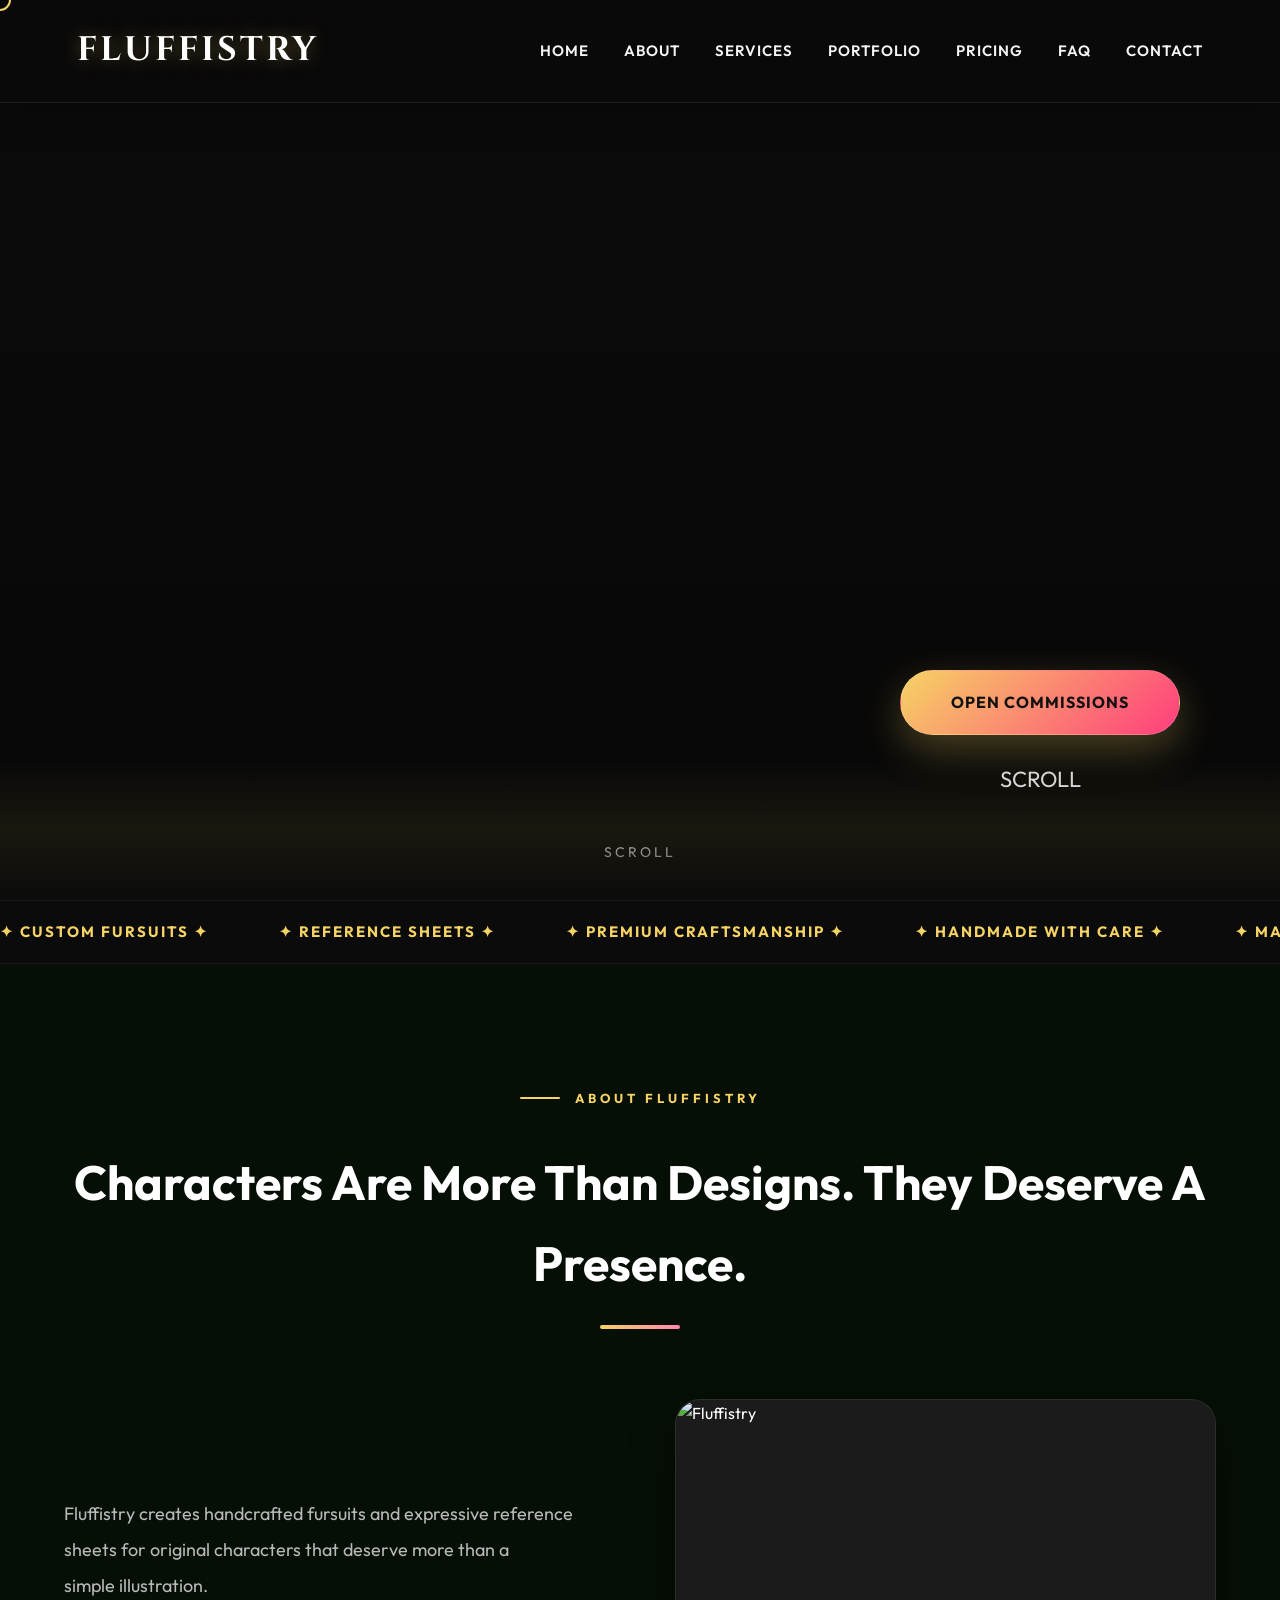
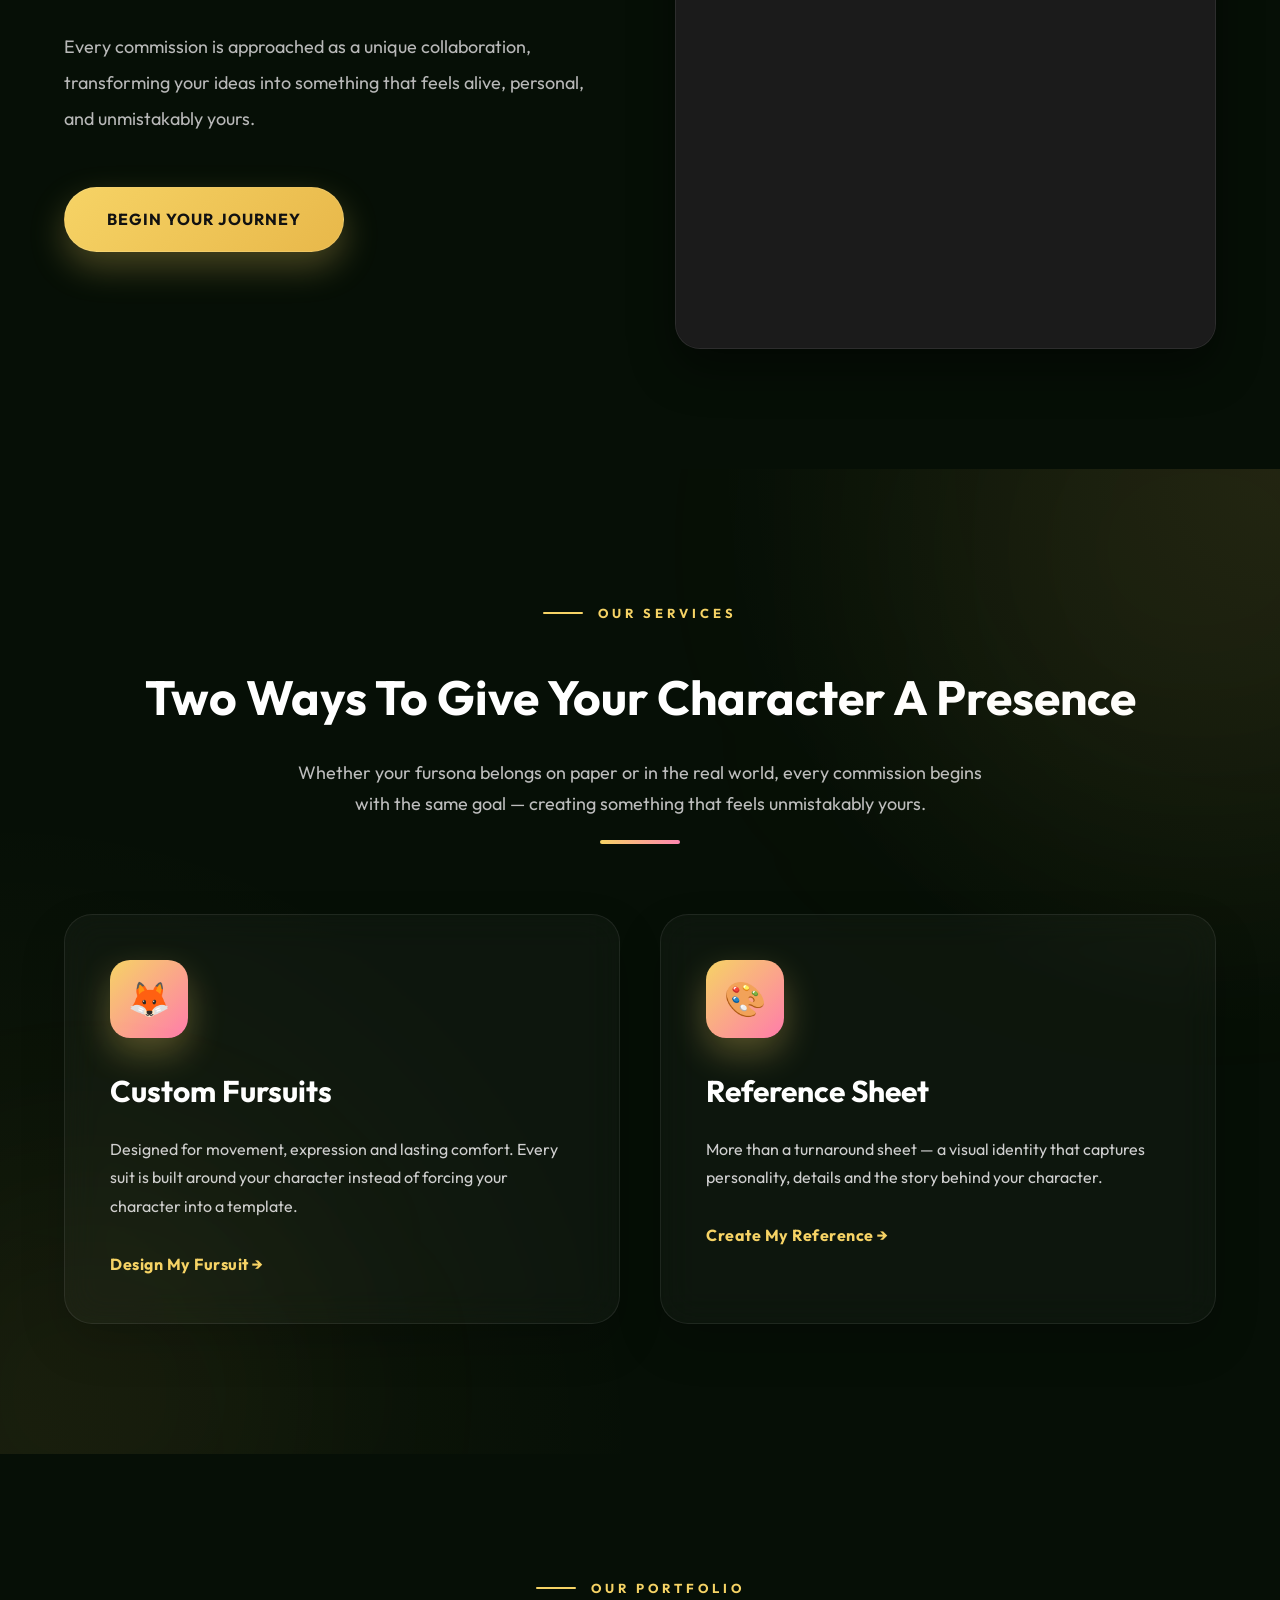
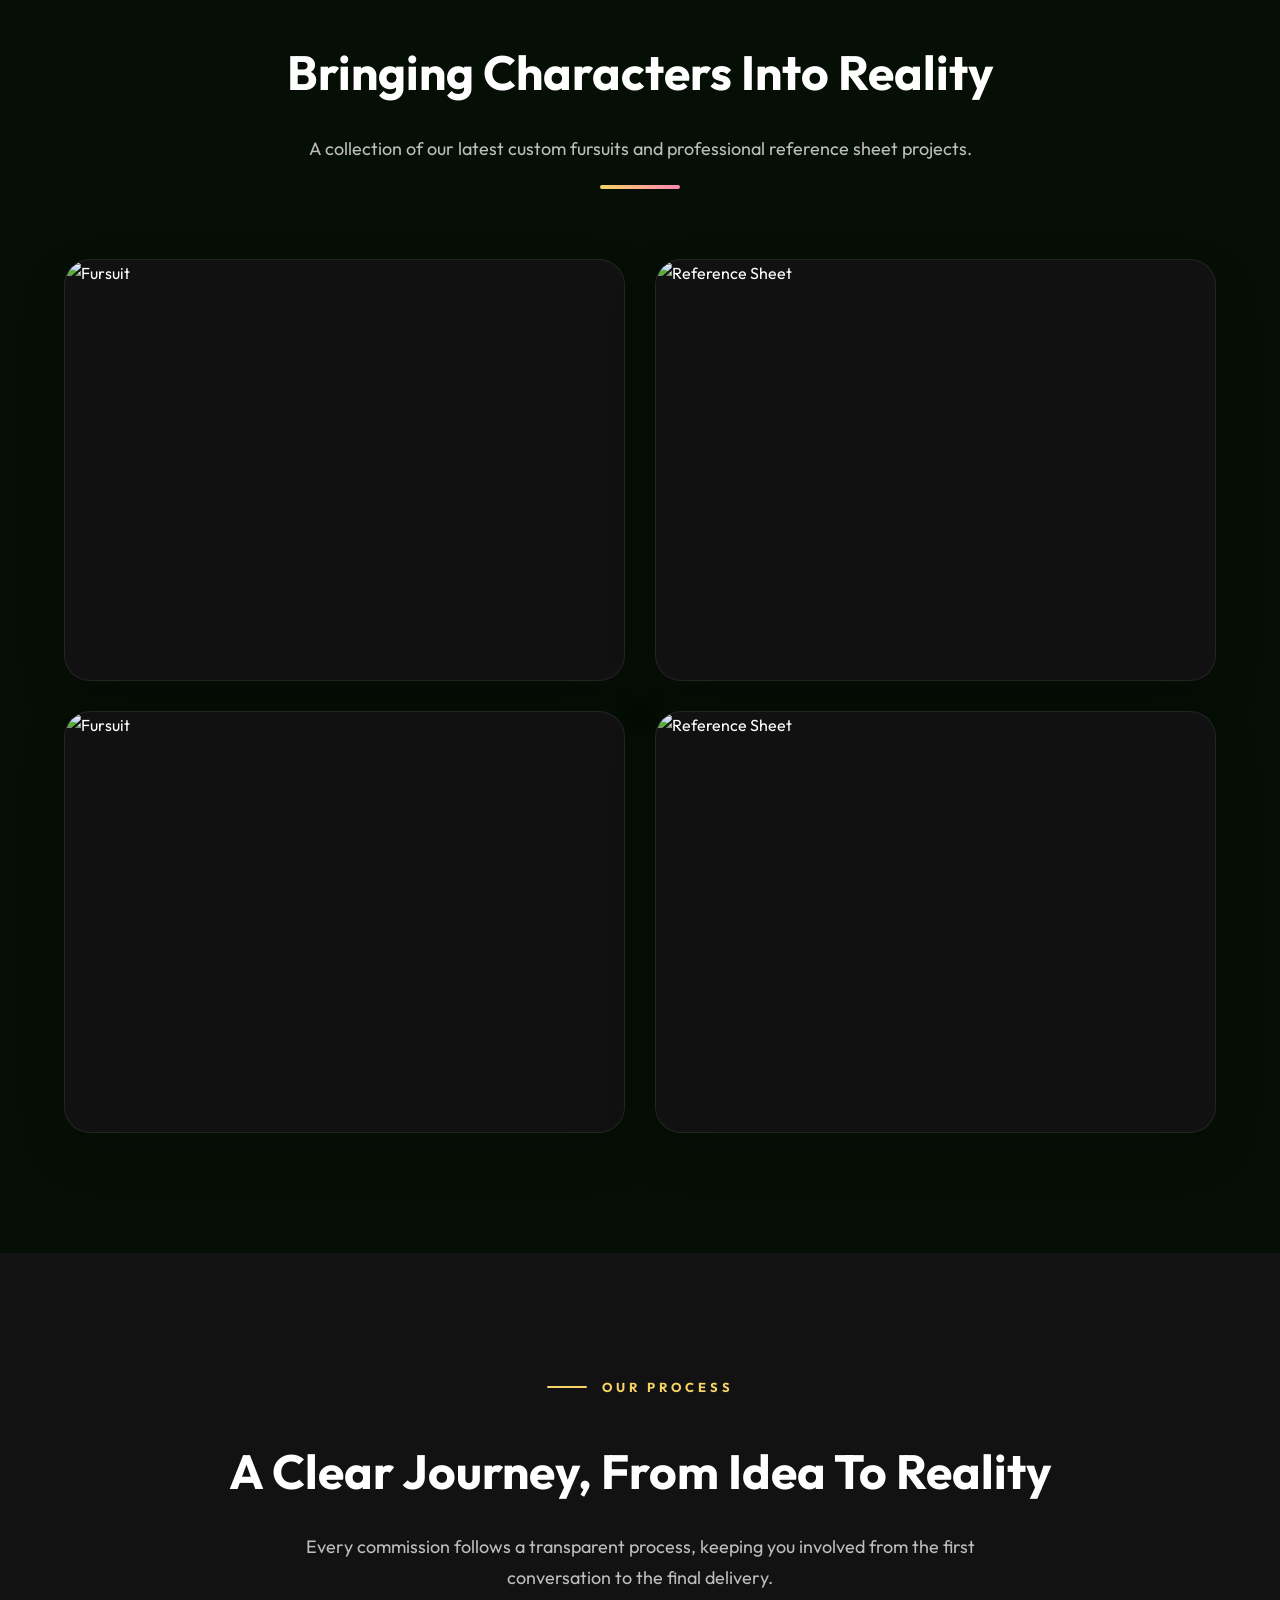
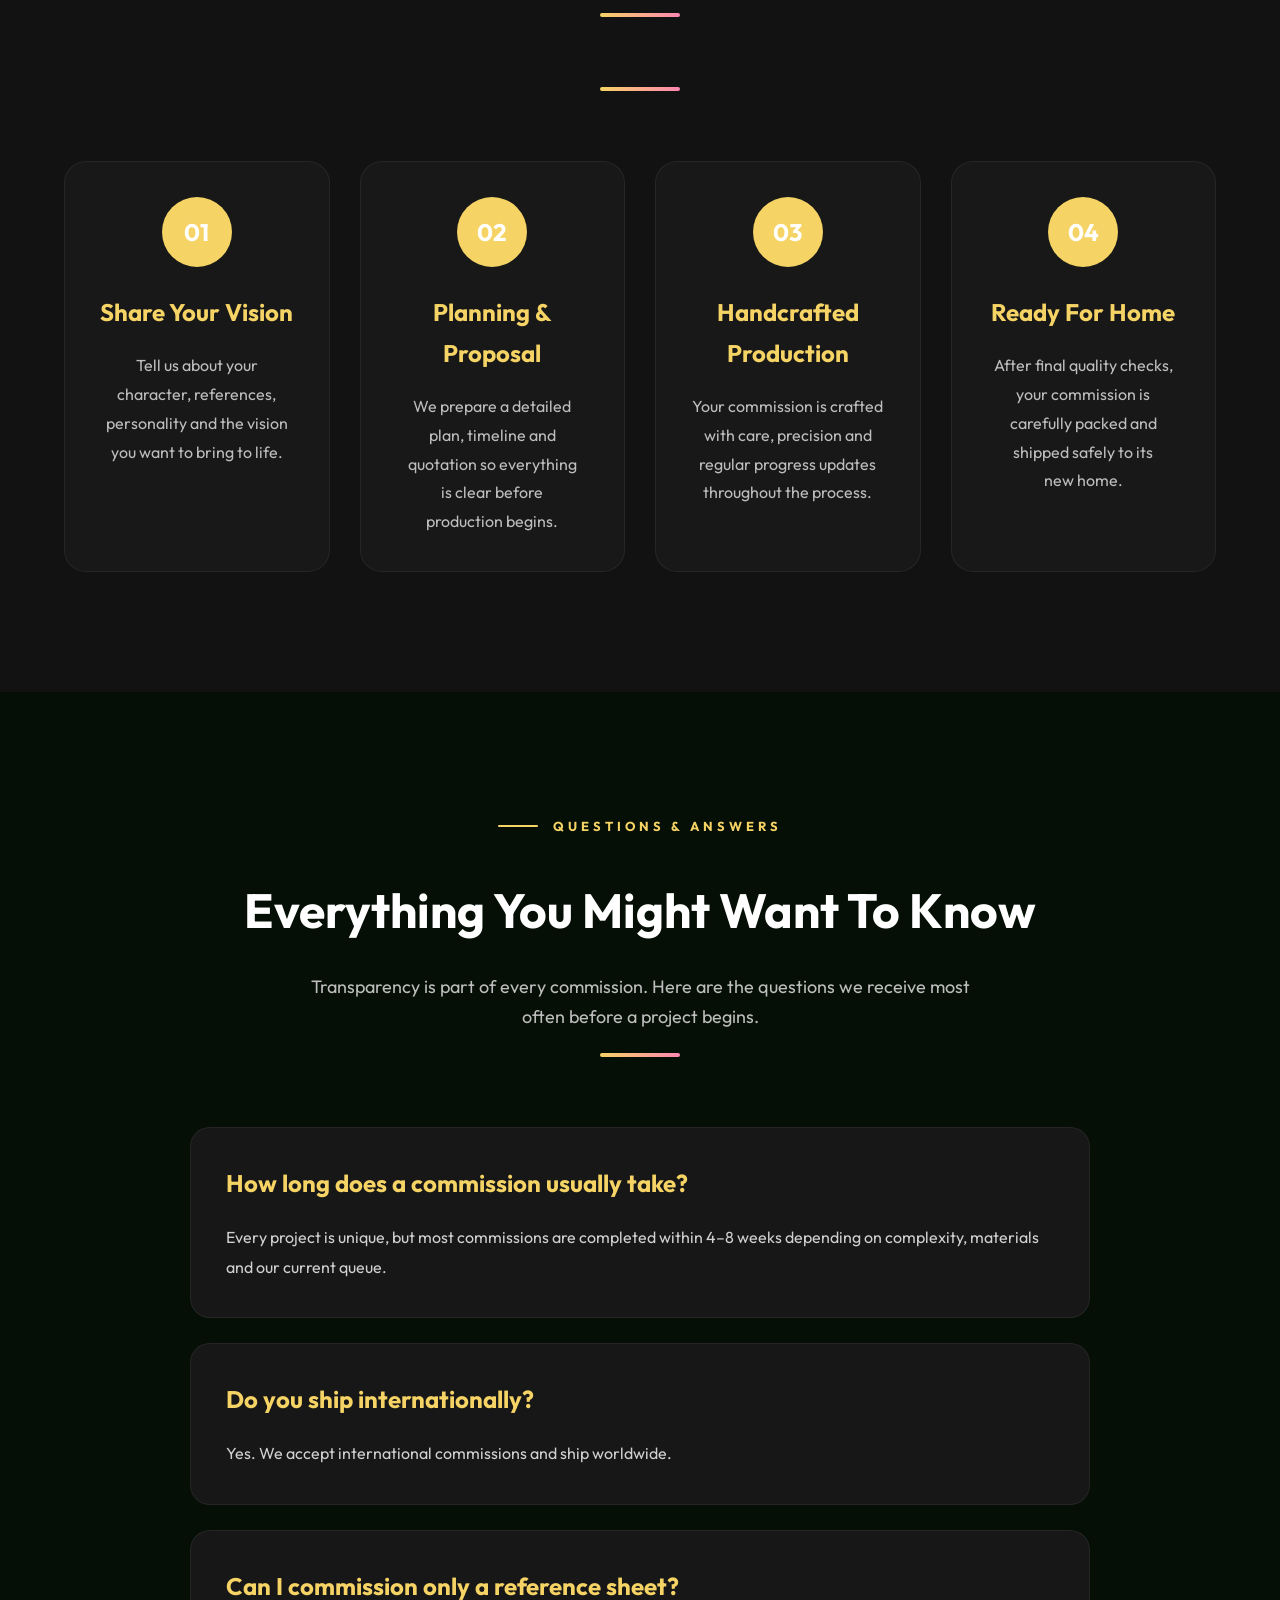
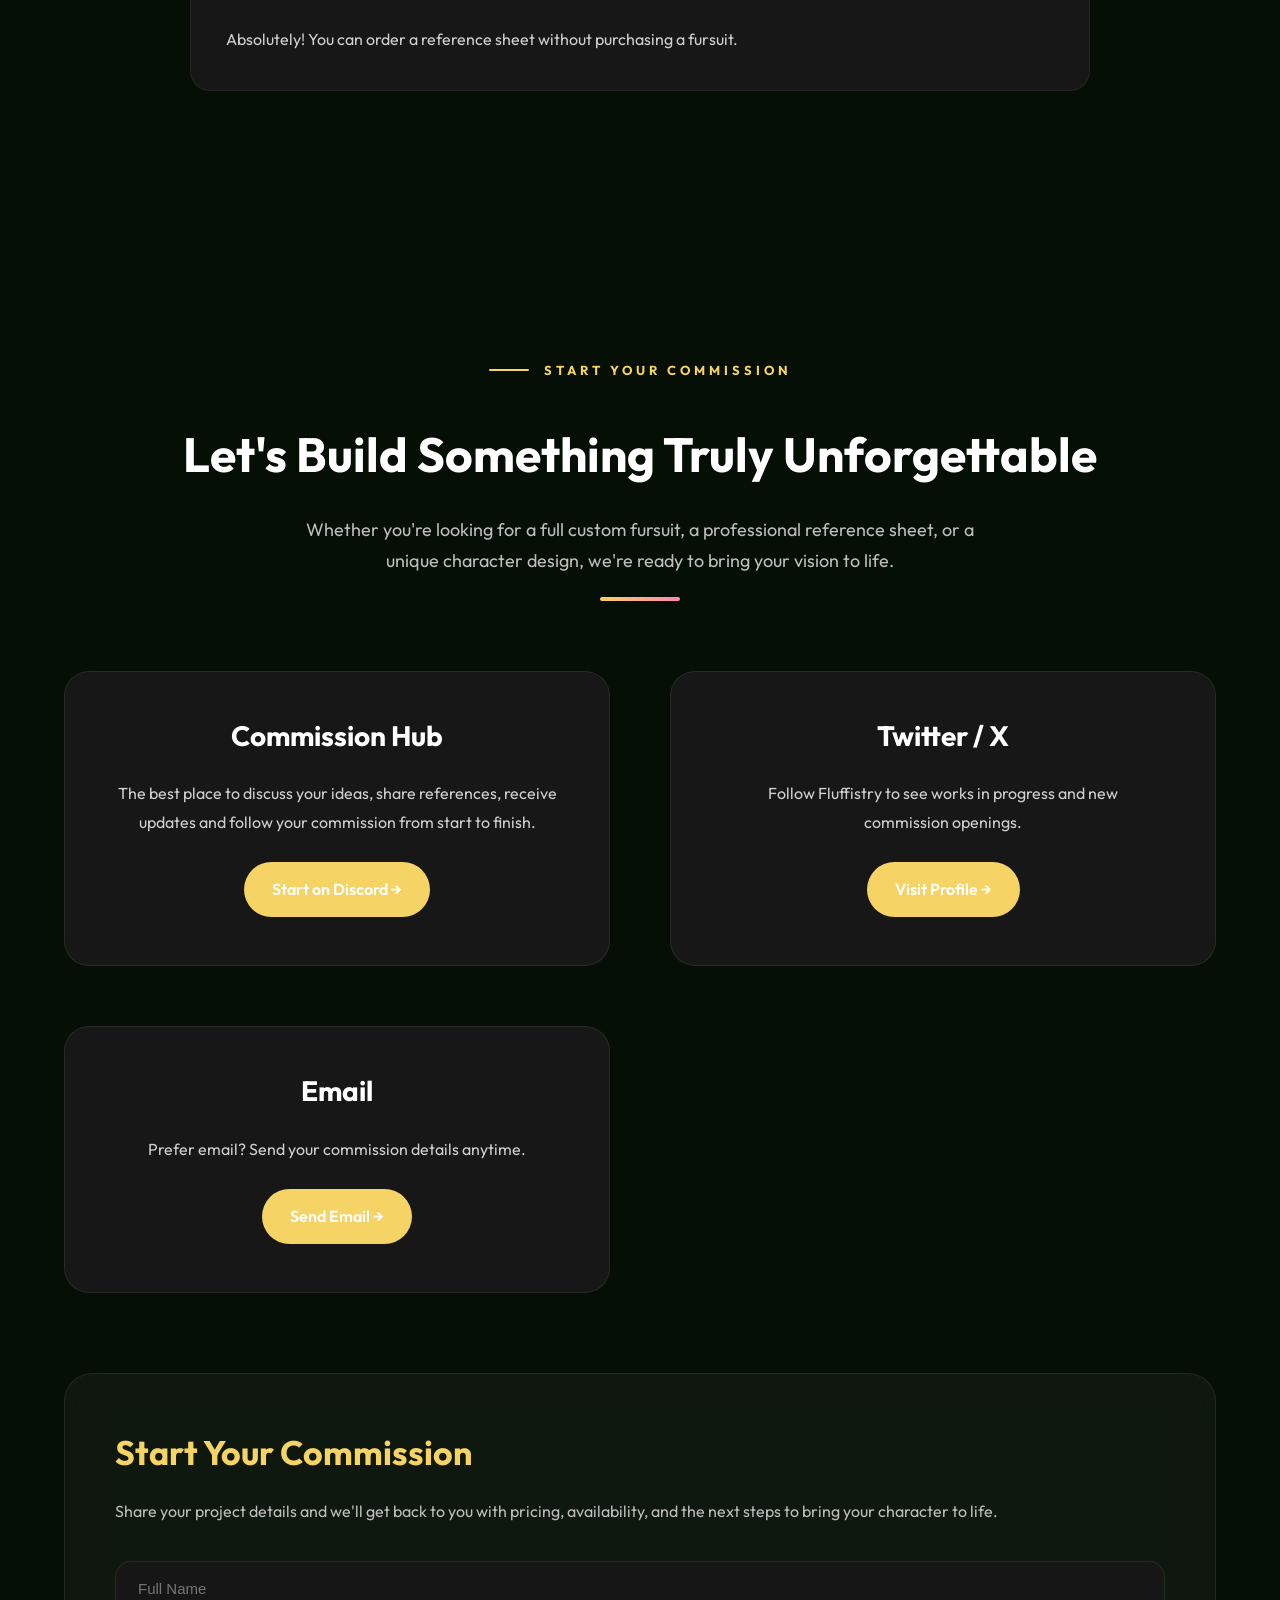
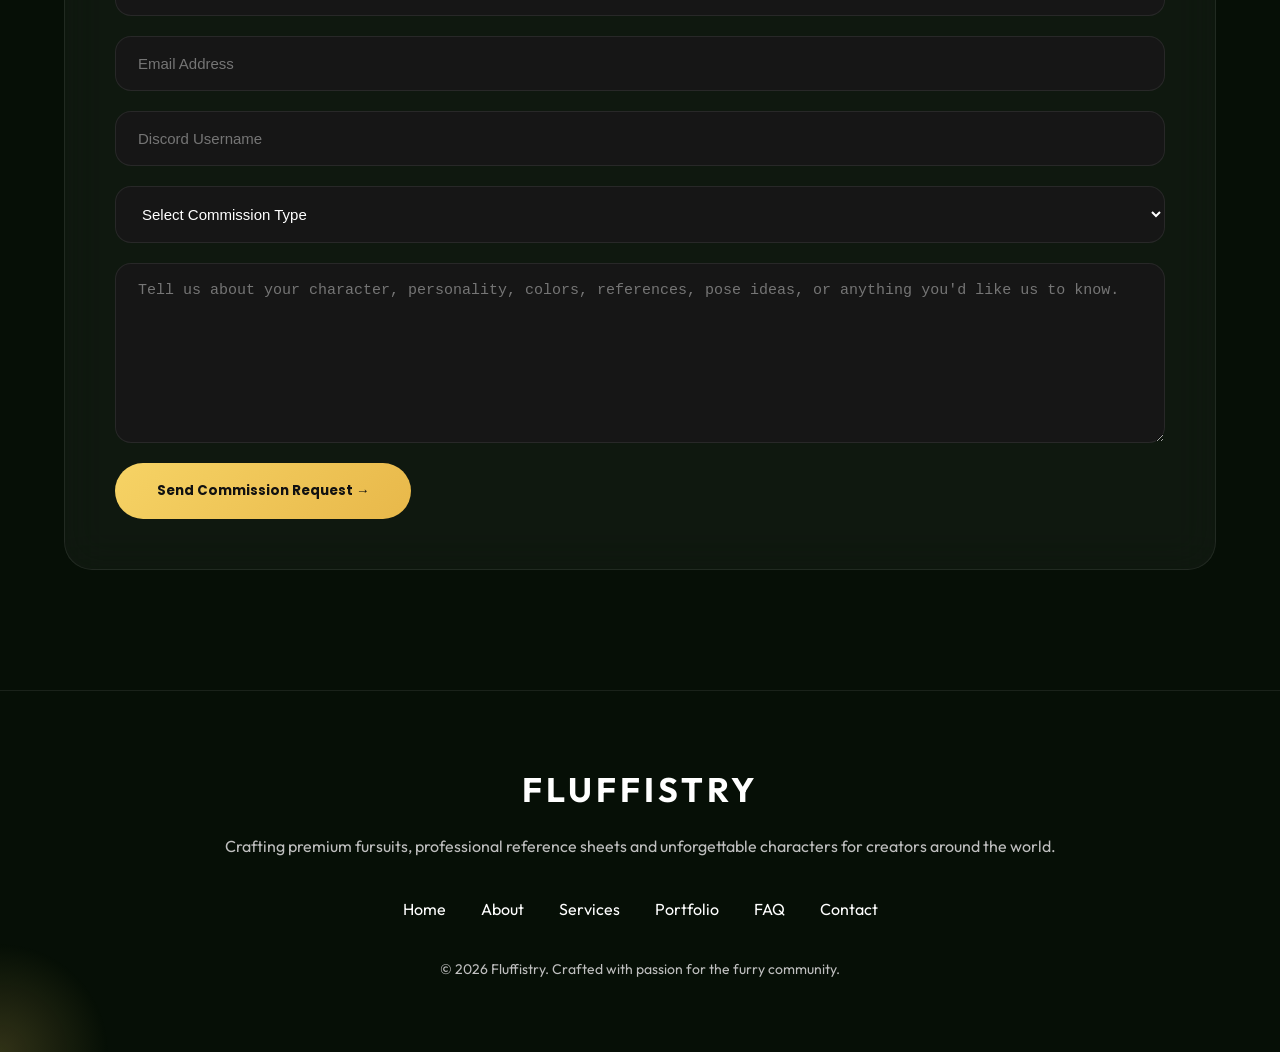
==== index.html @ f63fa8b2 "Fix HTML formatting and structure" ====
<!DOCTYPE html>
<html lang="en">

<head>

    <meta charset="UTF-8">

    <meta name="viewport"
          content="width=device-width, initial-scale=1.0">

    <title>Fluffistry | Custom Fursuits</title>

    <meta name="description"
          content="Premium custom fursuits and professional reference sheets.">

    <link rel="stylesheet"
          href="style.css">

    <!-- Google Font -->

    <link rel="preconnect"
          href="https://fonts.googleapis.com">

    <link rel="preconnect"
          href="https://fonts.gstatic.com"
          crossorigin>

    <link href="https://fonts.googleapis.com/css2?family=Poppins:wght@300;400;500;600;700;800&display=swap"
          rel="stylesheet">

<!-- Google Fonts -->
<link rel="preconnect" href="https://fonts.googleapis.com">
<link rel="preconnect" href="https://fonts.gstatic.com" crossorigin>

<link href="https://fonts.googleapis.com/css2?family=Cinzel:wght@500;600;700&family=Outfit:wght@300;400;500;600;700&display=swap" rel="stylesheet">

</head>

<body>

<!-- ========================= -->
<!-- Navbar -->
<!-- ========================= -->

<header>

    <nav class="navbar">

        <div class="logo">

            FLUFFISTRY

        </div>
        <ul class="nav-links">

            <li><a href="index.html">Home</a></li>

            <li><a href="about.html">About</a></li>

            <li><a href="services.html">Services</a></li>

            <li><a href="portfolio.html">Portfolio</a></li>

            <li><a href="pricing.html">Pricing</a></li>

            <li><a href="faq.html">FAQ</a></li>

            <li><a href="contact.html">Contact</a></li>

        </ul>

    </nav>

</header>

<!-- ========================= -->
<!-- Hero -->
<!-- ========================= -->

<section class="hero" id="home">

    <video autoplay
           muted
           loop
           playsinline
           class="hero-video">

        <source src="hero.mp4" type="video/mp4">
    </video>

    <div class="overlay"></div>

    <div class="hero-content">

    <a href="pricing.html" class="hero-btn">
        Open Commissions
    </a>

    <div class="scroll-indicator">
        <span></span>
        <p>SCROLL</p>
    </div>

</div>

    <div class="scroll-down">

        Scroll

    </div>
<div class="hero-divider"></div>
</section>
<section class="hero-marquee">

    <div class="marquee">

        <div class="marquee-track">

            <span>✦ CUSTOM FURSUITS ✦</span>
            <span>✦ REFERENCE SHEETS ✦</span>
            <span>✦ PREMIUM CRAFTSMANSHIP ✦</span>
            <span>✦ HANDMADE WITH CARE ✦</span>
            <span>✦ MADE FOR YOUR FURSONA ✦</span>

            <span>✦ CUSTOM FURSUITS ✦</span>
            <span>✦ REFERENCE SHEETS ✦</span>
            <span>✦ PREMIUM CRAFTSMANSHIP ✦</span>
            <span>✦ HANDMADE WITH CARE ✦</span>
            <span>✦ MADE FOR YOUR FURSONA ✦</span>

        </div>

    </div>

</section>

<!-- ========================= -->
<!-- About Section -->
<!-- ========================= -->

<section class="about" id="about">
        <div class="container">

        <div class="section-title">

            <span>ABOUT FLUFFISTRY</span>

            <h2>
    Characters Are More Than Designs.
    They Deserve A Presence.
           </h2>

        </div>

        <div class="about-content">

            <div class="about-text">

                <p>

    Fluffistry creates handcrafted fursuits
    and expressive reference sheets for
    original characters that deserve more
    than a simple illustration.

                </p>

                <p>

    Every commission is approached as a
    unique collaboration, transforming your
    ideas into something that feels alive,
    personal, and unmistakably yours.

                </p>

               <a href="contact.html" class="about-btn">

                    Begin Your Journey
                </a>

            </div>

            <div class="about-image">

                <img src="images/about.jpg"
                     alt="Fluffistry">

            </div>

        </div>

    </div>

</section>

<!-- ========================= -->
<!-- Services Section -->
<!-- ========================= -->

<section class="services" id="services">
        <div class="container">

        <div class="section-title">

            <span>OUR SERVICES</span>

            <h2>

    Two Ways To Give
    Your Character A Presence

            </h2>

            <p>

    Whether your fursona belongs on paper
    or in the real world, every commission
    begins with the same goal — creating
    something that feels unmistakably yours.

            </p>

        </div>

        <div class="services-grid">

            <!-- Card 1 -->

            <div class="service-card">

                <div class="service-icon">

                    🦊

                </div>

                <h3>

                    Custom Fursuits

                </h3>

                <p>

    Designed for movement, expression and
    lasting comfort. Every suit is built
    around your character instead of
    forcing your character into a template.

                </p>

                <a href="services.html">

                    Design My Fursuit →

                </a>

            </div>

            <!-- Card 2 -->

            <div class="service-card">

                <div class="service-icon">

                    🎨

                </div>

                <h3>

                    Reference Sheet

                </h3>

                <p>

                    More than a turnaround sheet —
                    a visual identity that captures
                    personality, details and the story
                    behind your character.

                </p>

                <a href="services.html">

                    Create My Reference →

                </a>

            </div>

        </div>

    </div>

</section>

<!-- ========================= -->
<!-- Portfolio Section -->
<!-- ========================= -->

<section class="portfolio" id="portfolio">
        <div class="container">

        <div class="section-title">

            <span>OUR PORTFOLIO</span>

            <h2>

                Bringing Characters
                Into Reality

            </h2>

            <p>

                A collection of our latest custom
                fursuits and professional reference
                sheet projects.

            </p>

        </div>

        <div class="portfolio-grid">

            <div class="portfolio-item">

                <img src="images/fursuit1.jpg"
                     alt="Fursuit">

                <div class="portfolio-overlay">

    <span>Featured Project</span>

    <h3>Full Custom Fursuit</h3>

                </div>

            </div>

            <div class="portfolio-item">

                <img src="images/refsheet1.jpg"
                     alt="Reference Sheet">

                <div class="portfolio-overlay">

    <span>Featured Project</span>

    <h3>Reference Sheet</h3>

            </div>

            </div>

            <div class="portfolio-item">

                <img src="images/fursuit2.jpg"
                     alt="Fursuit">

                <div class="portfolio-overlay">

    <span>Featured Project</span>

    <h3>Mini Partial Suit</h3>

                </div>

            </div>

            <div class="portfolio-item">

                <img src="images/refsheet2.jpg"
                     alt="Reference Sheet">

                <div class="portfolio-overlay">

    <span>Featured Project</span>

    <h3>Character Design</h3>

                </div>

            </div>

        </div>

    </div>

</section>

<!-- ========================= -->
<!-- Commission Process -->
<!-- ========================= -->

<section class="process" id="process">
        <div class="container">

        <div class="section-title">

    <div class="section-title">

    <span>OUR PROCESS</span>

    <h2>

        A Clear Journey,
        From Idea To Reality

    </h2>

    <p>

        Every commission follows a transparent
        process, keeping you involved from the
        first conversation to the final delivery.

    </p>

    </div>
</div>

        <div class="process-grid">

            <div class="process-card">

                <div class="number">

                    01

                </div>

                <h3>

                    Share Your Vision

                </h3>

                <p>

                    Tell us about your character,
                    references, personality and
                    the vision you want to bring
                    to life.

                </p>

            </div>

            <div class="process-card">

                <div class="number">

                    02

                </div>

                <h3>

                    Planning & Proposal

                </h3>

                <p>

                    We prepare a detailed plan,
                    timeline and quotation so
                    everything is clear before
                    production begins.

                </p>

            </div>

            <div class="process-card">

                <div class="number">

                    03

                </div>

                <h3>

                    Handcrafted Production

                </h3>

                <p>

                    Your commission is crafted
                    with care, precision and
                    regular progress updates
                    throughout the process.

                </p>

            </div>

            <div class="process-card">

                <div class="number">

                    04

                </div>

                <h3>

                    Ready For Home

                </h3>

                <p>

                    After final quality checks,
                    your commission is carefully
                    packed and shipped safely
                    to its new home.

                </p>

            </div>

        </div>

    </div>

</section>

<!-- ========================= -->
<!-- FAQ Section -->
<!-- ========================= -->

<section class="faq" id="faq">
        <div class="container">

        <div class="section-title">

    <span>QUESTIONS & ANSWERS</span>

    <h2>

        Everything You Might
        Want To Know

    </h2>

    <p>

        Transparency is part of every commission.
        Here are the questions we receive most
        often before a project begins.

    </p>

</div>
        <div class="faq-container">

            <div class="faq-item">

                <h3>

                    How long does a commission usually take?

                </h3>

                <p>

                    Every project is unique, but most
                    commissions are completed within
                    4–8 weeks depending on complexity,
                    materials and our current queue.

                </p>

            </div>

            <div class="faq-item">

                <h3>

                    Do you ship internationally?

                </h3>

                <p>

                    Yes. We accept international
                    commissions and ship worldwide.

                </p>

            </div>

            <div class="faq-item">

                <h3>

                    Can I commission only a
                    reference sheet?

                </h3>

                <p>

                    Absolutely! You can order a
                    reference sheet without purchasing
                    a fursuit.

                </p>

            </div>

        </div>

    </div>

</section>

<!-- ========================= -->
<!-- Contact Section -->
<!-- ========================= -->

<section class="contact" id="contact">

    <div class="container">

        <div class="section-title">

    <span>START YOUR COMMISSION</span>

    <h2>

        Let's Build Something
        Truly Unforgettable

    </h2>

    <p>

        Whether you're looking for a full custom
        fursuit, a professional reference sheet,
        or a unique character design, we're ready
        to bring your vision to life.

    </p>

</div>
                <div class="contact-grid">

            <div class="contact-card">

                <h3>

                    Commission Hub

                </h3>

                <p>

                    The best place to discuss your ideas,
                    share references, receive updates and
                    follow your commission from start to finish.

                </p>

                <a href="#">

                    Start on Discord →

                </a>

            </div>

            <div class="contact-card">

                <h3>

                    Twitter / X 

                </h3>

                <p>

                    Follow Fluffistry to see
                    works in progress and new
                    commission openings.

                </p>

                <a href="#">

                    Visit Profile →

                </a>

            </div>

            <div class="contact-card">

                <h3>

                    Email 

                </h3>

                <p>

                    Prefer email?
                    Send your commission details
                    anytime.

                </p>

                <a href="#">

                    Send Email →

                </a>

            </div>

        </div>

        <div class="commission-form">

    <h3>Start Your Commission</h3>

    <p>
        Share your project details and we'll get back
        to you with pricing, availability, and the next
        steps to bring your character to life.
    </p>

    <form>

        <input type="text" placeholder="Full Name">

        <input type="email" placeholder="Email Address">

        <input type="text" placeholder="Discord Username">

        <select>

            <option>Select Commission Type</option>

            <option>Full Fursuit</option>

            <option>Partial Fursuit</option>

            <option>Reference Sheet</option>

            <option>Character Design</option>

            <option>Other</option>

        </select>

        <textarea placeholder="Tell us about your character, personality, colors, references, pose ideas, or anything you'd like us to know."></textarea>

        <button type="submit">

            Send Commission Request →

        </button>

    </form>

</div>

    </div>

</section>

<!-- ========================= -->
<!-- Footer -->
<!-- ========================= -->

<footer>

    <div class="container">

        <div class="footer-content">

            <h2>

                FLUFFISTRY

            </h2>

            <p>

                Crafting premium fursuits,
                professional reference sheets
                and unforgettable characters
                for creators around the world.

            </p>

            <div class="footer-links">

                <a href="#home">Home</a>

                <a href="#about">About</a>

                <a href="#services">Services</a>

                <a href="#portfolio">Portfolio</a>

                <a href="#faq">FAQ</a>

                <a href="#contact">Contact</a>

            </div>

            <p class="copyright">

                © 2026 Fluffistry. Crafted with passion for the furry community.

            </p>

        </div>

    </div>

</footer>

<div class="custom-cursor"></div>

<script src="script.js"></script>

</body>

</html>
---- style.css ----
/* =======================================
   FLUFFISTRY V1.0
   Global Styles
======================================= */

*{
    margin:0;
    padding:0;
    box-sizing:border-box;
}

html{
    scroll-behavior:smooth;
}

body{

    font-family:'Poppins',sans-serif;

    background:#0d0d0d;

    color:#ffffff;

    overflow-x:hidden;

    line-height:1.7;

}

/* =======================================
   Container
======================================= */

.container{

    width:90%;

    max-width:1300px;

    margin:auto;

}

/* =======================================
   Links
======================================= */

a{

    text-decoration:none;

    color:inherit;

}

/* =======================================
   Images
======================================= */

img{

    width:100%;

    display:block;

}

/* =======================================
   Sections
======================================= */

section{

    padding:120px 0;

}

/* =======================================
   Section Title
======================================= */

.section-title{

    text-align:center;

    margin-bottom:70px;

}

.section-title span{

    display:inline-block;

    margin-bottom:18px;

    color:#F6D365;

    font-size:13px;

    font-weight:700;

    letter-spacing:4px;

    text-transform:uppercase;

    position:relative;

    padding-left:55px;

}

.section-title span::before{

    content:"";

    position:absolute;

    left:0;

    top:50%;

    transform:translateY(-50%);

    width:40px;

    height:2px;

    background:#F6D365;

    border-radius:50px;

}
.section-title h2{

    font-size:48px;

    font-weight:700;

    margin-top:15px;

}

.section-title p{

    color:#bdbdbd;

    max-width:700px;

    margin:20px auto 0;

    font-size:18px;

}
/* =======================================
   Navbar
======================================= */

.navbar{

    position:fixed;

    top:0;
    left:0;

    width:100%;

    display:flex;

    justify-content:space-between;

    align-items:center;

    padding:20px 7%;

    background:rgba(8,8,8,.40);

    backdrop-filter:blur(20px);

    -webkit-backdrop-filter:blur(20px);

    border-bottom:1px solid rgba(255,255,255,.08);

    z-index:1000;

    transition:.35s ease;

    box-shadow:0 12px 35px rgba(0,0,0,.28);

}

/* Logo */

.logo{

    font-size:34px;

    font-family:'Cinzel', serif;

    font-weight:700;

    letter-spacing:3px;

    color:#ffffff;

    cursor:pointer;

    text-shadow:0 0 18px rgba(246,211,101,.35);

    transition:.35s ease;

}
/* Navigation */

.nav-links{

    display:flex;

    align-items:center;

    gap:35px;

    list-style:none;

}

.nav-links li{

    list-style:none;

}

.nav-links li a{

    position:relative;

    color:#f5f5f5;

    font-size:15px;

    font-weight:600;

    letter-spacing:1px;

    text-transform:uppercase;

    transition:.35s ease;

}
/* Pink Line Hover */

.nav-links li a::after{

    content:"";

    position:absolute;

    left:0;

    bottom:-10px;

    width:0;

    height:3px;

    border-radius:50px;

    background:#F6D365;

    transition:.35s ease;

}
.nav-links li a:hover{

    color:#F6D365;

}

.nav-links li a:hover::after{

    width:100%;

}
/* =======================================
   Hero Section
======================================= */

.hero{

    position:relative;

    width:100%;

    height:100vh;

    display:flex;

    justify-content:center;

    align-items:center;

    text-align:center;

    overflow:hidden;

}

/* Background Video */

.hero-video{

    position:absolute;

    top:0;

    left:0;

    width:100%;

    height:100%;

    object-fit:cover;

    z-index:-2;

    filter:brightness(100%);
}

/* Dark Overlay */

.overlay{

    position:absolute;

    inset:0;

    background:linear-gradient(
        rgba(0,0,0,.15),
        rgba(0,0,0,.30),
        rgba(0,0,0,.45)
    );

    z-index:-1;

}

/* Hero Content */

.hero-content{

    position:absolute;

    right:80px;

    bottom:80px;

    max-width:350px;

    padding:20px;

    display:flex;

    flex-direction:column;

    align-items:center;

    animation:fadeUp 1.2s ease;

    z-index:5;

}

/* Small Tag */

.tag{

    display:inline-block;

    padding:10px 22px;

    border:1px solid rgba(255,255,255,.15);

    border-radius:60px;

    background:rgba(255,255,255,.06);

    backdrop-filter:blur(10px);

    color:#F6D365;

    font-size:14px;

    font-weight:600;

    letter-spacing:2px;

    margin-bottom:30px;

}
/* =======================================
   Hero Heading
======================================= */

.hero-content h1{

    font-size:90px;

    font-weight:800;

    line-height:.95;

    letter-spacing:-3px;

    margin-bottom:30px;

    text-transform:uppercase;

}

/* Hero Paragraph */

.hero-content p{

    max-width:700px;

    margin:0 auto;

    font-size:22px;

    color:#d5d5d5;

    line-height:1.8;

}

/* Hero Button */

.hero-btn{

    display:inline-flex;

    align-items:center;

    justify-content:center;

    margin-top:40px;

    margin-bottom:25px;

    padding:18px 50px;

    background:linear-gradient(135deg,#F6D365,#ff3d7d);

    color:#111;

    border:1px solid rgba(255,255,255,.12);

    border-radius:60px;

    font-size:16px;

    font-weight:700;

    letter-spacing:1px;

    text-transform:uppercase;

    backdrop-filter:blur(12px);

    box-shadow:0 15px 40px rgba(246,211,101,.28);

    transition:all .35s ease;

}
.hero-btn:hover{

    transform:translateY(-6px) scale(1.03);

    background:linear-gradient(135deg,#ff6fa3,#ff4f8c);

    box-shadow:

    0 18px 45px rgba(246,211,101,.45),

    0 0 25px rgba(246,211,101,.25);

}
/* Scroll Down */

.scroll-down{

    position:absolute;

    bottom:35px;

    left:50%;

    transform:translateX(-50%);

    color:#ffffff;

    font-size:14px;

    letter-spacing:3px;

    text-transform:uppercase;

    opacity:.8;

}

/* Hero Animation */

@keyframes fadeUp{

    from{

        opacity:0;

        transform:translateY(40px);

    }

    to{

        opacity:1;

        transform:translateY(0);

    }

}
/* =======================================
   About Section
======================================= */

.about{

    background:#060f06;

}

.about-content{

    display:grid;

    grid-template-columns:1fr 1fr;

    gap:80px;

    align-items:center;

}

/* About Text */

.about-text p{

    color:#cfcfcf;

    font-size:18px;

    margin-bottom:25px;

    line-height:1.9;

}

/* About Button */

.about-btn{

    display:inline-flex;

    align-items:center;

    justify-content:center;

    margin-top:25px;

    padding:18px 42px;

    border-radius:60px;

    background:linear-gradient(135deg,#F6D365,#E8B84A);

    color:#111;

    font-weight:700;

    letter-spacing:1px;

    text-transform:uppercase;

    border:1px solid rgba(255,255,255,.10);

    box-shadow:0 15px 35px rgba(246,211,101,.28);

    transition:all .35s ease;

}

.about-btn:hover{

    transform:translateY(-4px);

    box-shadow:0 20px 45px rgba(246,211,101,.40);

}

.about-btn:hover{

    background:#ff3d7d;

    transform:translateY(-3px);

    box-shadow:0 0 30px rgba(246,211,101,.45);

}

/* About Image */

.about-image{

    width:100%;

    height:550px;

    border-radius:25px;

    overflow:hidden;

    background:#1b1b1b;

    border:1px solid rgba(255,255,255,.08);

    box-shadow:0 20px 45px rgba(0,0,0,.45);

}

.about-image img{

    width:100%;

    height:100%;

    object-fit:cover;

    transition:.5s ease;

}

.about-image:hover img{

    transform:scale(1.05);

}
/* =======================================
   Services Section
======================================= */


.services{

    position:relative;

    padding:130px 0;

    background:
    radial-gradient(circle at top right,
    rgba(246,211,101,.08),
    transparent 35%),

    radial-gradient(circle at bottom left,
    rgba(246,211,101,.05),
    transparent 40%),
    #060f06;

    overflow:hidden;

}
.services::before{

    content:"";

    position:absolute;

    width:520px;

    height:520px;

    right:-180px;

    top:-180px;

    border-radius:50%;

    background:rgba(246,211,101,.06);

    filter:blur(140px);

    pointer-events:none;

}

.services::after{

    content:"";

    position:absolute;

    width:420px;

    height:420px;

    left:-120px;

    bottom:-150px;

    border-radius:50%;

    background:rgba(246,211,101,.04);

    filter:blur(120px);

    pointer-events:none;

}
.services-grid{

    display:grid;

    grid-template-columns:repeat(auto-fit,minmax(340px,1fr));

    gap:40px;

    align-items:stretch;

    margin-top:70px;

}
.service-card{

    position:relative;

    padding:45px;

    background:rgba(255,255,255,.03);

    border:1px solid rgba(255,255,255,.08);

    border-radius:28px;

    overflow:hidden;

    backdrop-filter:blur(18px);

    transition:all .45s ease;

    box-shadow:0 20px 45px rgba(0,0,0,.20);

}

.service-card:hover{

    transform:translateY(-12px);

    border-color:rgba(246,211,101,.45);

    box-shadow:

    0 30px 60px rgba(0,0,0,.30),

    0 0 30px rgba(246,211,101,.18);

}
/* Pink Top Border */

.service-card::before{

    content:"";

    position:absolute;

    top:0;

    left:0;

    width:100%;

    height:4px;

    background:#F6D365;

}

/* Hover Effect */

.service-card:hover{

    transform:translateY(-12px);

    box-shadow:0 25px 50px rgba(0,0,0,.45);

    border-color:rgba(246,211,101,.35);

}

/* Icon */

.service-icon{

    width:78px;

    height:78px;

    display:flex;

    align-items:center;

    justify-content:center;

    margin-bottom:28px;

    font-size:34px;

    border-radius:20px;

    background:linear-gradient(135deg,#F6D365,#ff7cab);

    box-shadow:0 15px 35px rgba(246,211,101,.30);

    transition:all .4s ease;

}

.service-card:hover .service-icon{

    transform:rotate(-8deg) scale(1.08);

}
/* Title */

.service-card h3{

    font-size:30px;

    margin-bottom:18px;

}

/* Text */

.service-card p{

    color:#cfcfcf;

    line-height:1.8;

    margin-bottom:30px;

}

/* Link */

.service-card a{

    display:inline-flex;

    align-items:center;

    gap:8px;

    color:#F6D365;

    font-weight:700;

    letter-spacing:.5px;

    transition:all .35s ease;

}
.service-card a:hover{

    transform:translateX(6px);

}
.service-card::before{

    content:"";

    position:absolute;

    inset:0;

    background:linear-gradient(
        135deg,
        rgba(246,211,101,.10),
        transparent 45%
    );

    opacity:0;

    transition:.45s ease;

}

.service-card:hover::before{

    opacity:1;

}
/* =======================================
   Portfolio Section
======================================= */

.portfolio{

    background:#060f06;

}

.portfolio-grid{

    display:grid;

    grid-template-columns:repeat(2,1fr);

    gap:30px;

    margin-top:70px;

}
.portfolio-item{

    position:relative;

    overflow:hidden;

    border-radius:26px;

    cursor:pointer;

    background:#111;

    border:1px solid rgba(255,255,255,.08);

    transition:all .45s ease;

    box-shadow:0 20px 45px rgba(0,0,0,.25);

}

.portfolio-item:hover{

    transform:translateY(-10px);

    border-color:rgba(246,211,101,.35);

    box-shadow:

    0 25px 60px rgba(0,0,0,.35),

    0 0 30px rgba(246,211,101,.12);

}
.portfolio-item:hover{

    transform:translateY(-10px);

    box-shadow:0 25px 50px rgba(0,0,0,.45);

}

.portfolio-item img{

    width:100%;

    height:420px;

    object-fit:cover;

    display:block;

    transition:transform .7s ease;

}

.portfolio-item:hover img{

    transform:scale(1.08);

}
.portfolio-item:hover img{

    transform:scale(1.08);

}

/* Overlay */

.portfolio-overlay{

    position:absolute;

    inset:0;

    display:flex;

    flex-direction:column;

    justify-content:flex-end;

    padding:35px;

    background:linear-gradient(

        transparent,

        rgba(0,0,0,.35),

        rgba(0,0,0,.92)

    );

    opacity:0;

    transition:.45s ease;

}

.portfolio-item:hover .portfolio-overlay{

    opacity:1;

}
.portfolio-overlay span{

    color:#F6D365;

    font-size:12px;

    letter-spacing:3px;

    text-transform:uppercase;

    margin-bottom:10px;

}

.portfolio-overlay h3{

    font-size:28px;

    color:#fff;

    margin:0;

}
.portfolio-overlay h3{

    color:#ffffff;

    font-size:30px;

    font-weight:700;

    transform:translateY(20px);

    transition:.35s ease;

}

.portfolio-item:hover .portfolio-overlay h3{

    transform:translateY(0);

}
/* =======================================
   Commission Process
======================================= */

.process{

    background:#060f06;

}

.process-grid{

    display:grid;

    grid-template-columns:repeat(4,1fr);

    gap:30px;

}

.process-card{

    background:#171717;

    border-radius:25px;

    padding:40px 30px;

    text-align:center;

    border:1px solid rgba(255,255,255,.08);

    transition:.35s ease;

}

.process-card:hover{

    transform:translateY(-10px);

    border-color:#F6D365;

    box-shadow:0 20px 45px rgba(0,0,0,.45);

}

.number{

    width:70px;

    height:70px;

    margin:0 auto 25px;

    border-radius:50%;

    background:#F6D365;

    color:#fff;

    display:flex;

    justify-content:center;

    align-items:center;

    font-size:24px;

    font-weight:700;

}

.process-card h3{

    font-size:26px;

    margin-bottom:18px;

}

.process-card p{

    color:#cfcfcf;

    line-height:1.8;

}

/* =======================================
   FAQ Section
======================================= */

.faq{

    background:#060f06;

}

.faq-container{

    max-width:900px;

    margin:auto;

}

.faq-item{

    background:#181818;

    border-radius:18px;

    padding:30px;

    margin-bottom:25px;

    border:1px solid rgba(255,255,255,.08);

    transition:.3s ease;

}

.faq-item:hover{

    border-color:#F6D365;

}

.faq-item h3{

    font-size:24px;

    margin-bottom:15px;

}

.faq-item p{

    color:#cfcfcf;

    line-height:1.8;

}
/* =======================================
   Contact Section
======================================= */

.contact{

    background:#060f06;

}

.contact-grid{

    display:grid;

    grid-template-columns:repeat(3,1fr);

    gap:35px;

}

.contact-card{

    background:#171717;

    border-radius:25px;

    padding:40px;

    text-align:center;

    border:1px solid rgba(255,255,255,.08);

    transition:.35s ease;

}

.contact-card:hover{

    transform:translateY(-10px);

    border-color:#F6D365;

    box-shadow:0 20px 45px rgba(0,0,0,.45);

}

.contact-card h3{

    font-size:28px;

    margin-bottom:20px;

}

.contact-card p{

    color:#cfcfcf;

    line-height:1.8;

    margin-bottom:25px;

}

.contact-card a{

    display:inline-block;

    padding:14px 28px;

    border-radius:50px;

    background:#F6D365;

    color:#fff;

    font-weight:600;

    transition:.35s ease;

}

.contact-card a:hover{

    background:#ff3d7d;

    transform:translateY(-3px);

}
/* =========================================
   Commission Form
========================================= */

.commission-form{

    margin-top:80px;

    padding:50px;

    background:rgba(255,255,255,.04);

    border:1px solid rgba(255,255,255,.08);

    border-radius:28px;

    backdrop-filter:blur(20px);

}

.commission-form h3{

    font-size:34px;

    margin-bottom:15px;

    color:#F6D365;

}

.commission-form p{

    color:#bdbdbd;

    margin-bottom:35px;

    line-height:1.8;

}

.commission-form form{

    display:grid;

    gap:20px;

}

.commission-form input,
.commission-form select,
.commission-form textarea{

    width:100%;

    padding:18px 22px;

    border-radius:16px;

    border:1px solid rgba(255,255,255,.08);

    background:#161616;

    color:#fff;

    font-size:15px;

    transition:.35s ease;

}

.commission-form textarea{

    min-height:180px;

    resize:vertical;

}

.commission-form input:focus,
.commission-form select:focus,
.commission-form textarea:focus{

    outline:none;

    border-color:#F6D365;

    box-shadow:0 0 20px rgba(246,211,101,.25);

}

.commission-form button{

    width:max-content;

    padding:18px 42px;

    border:none;

    border-radius:60px;

    cursor:pointer;

    background:linear-gradient(135deg,#F6D365,#E8B84A);

    color:#111;

    font-weight:700;

    transition:.35s ease;

}

.commission-form button:hover{

    transform:translateY(-4px);

    box-shadow:0 20px 40px rgba(246,211,101,.35);

}

/* =======================================
   Footer
======================================= */

footer{

    background:#060f06;

    border-top:1px solid rgba(255,255,255,.08);

    padding:70px 0 35px;

    padding:70px 0;

}

.footer-content{

    text-align:center;

}

.footer-content h2{

    font-size:34px;

    letter-spacing:4px;

    margin-bottom:15px;

}

.footer-content p{

    color:#bfbfbf;

}

.footer-links{

    display:flex;

    justify-content:center;

    gap:35px;

    margin:35px 0;

    flex-wrap:wrap;

}

.footer-links a{

    color:#ffffff;

    transition:.3s;

}

.footer-links a:hover{

    color:#F6D365;

}

.copyright{

    font-size:14px;

    color:#8f8f8f;

    margin-top:25px;

}
/* =======================================
   Responsive Design
======================================= */

@media (max-width:992px)

{
       
    .navbar{

    padding:18px 5%;

    }

    .logo{

        font-size:36px;

    }

    .nav-links{

        gap:20px;

    }

    .hero-content h1{

        font-size:65px;

    }

    .hero-content p{

        font-size:19px;

    }

    .about-content{

        grid-template-columns:1fr;

    }

    .services-grid{

        grid-template-columns:1fr;

    }

    .portfolio-grid{

        grid-template-columns:1fr 1fr;

    }

    .process-grid{

        grid-template-columns:repeat(2,1fr);

    }

    .contact-grid{

        grid-template-columns:1fr;

    }

}

@media (max-width:768px){

    section{

        padding:90px 0;

    }

    .navbar{

        flex-direction:column;

        gap:20px;

    }

    .nav-links{

        flex-wrap:wrap;

        justify-content:center;

    }

    .hero{

        height:90vh;

    }

    .hero-content h1{

        font-size:48px;

        letter-spacing:-1px;

    }

    .hero-content p{

        font-size:17px;

    }

    .section-title h2{

    font-size:52px;

    line-height:1.15;

    font-weight:700;

    color:#ffffff;

    max-width:720px;

    margin:0 auto 22px;

    letter-spacing:-1px;

}

    .portfolio-grid{

        grid-template-columns:1fr;

    }

    .process-grid{

        grid-template-columns:1fr;

    }

}

@media (max-width:480px){

    .logo{

        font-size:22px;

    }

    .hero-content h1{

    font-size:38px;

}

.hero-content p{

    font-size:16px;

}

.hero-btn{

    padding:15px 35px;

    font-size:15px;

}

.service-card,

.contact-card,

.process-card,

.faq-item{

    padding:25px;

}

.section-title h2{

    font-size:30px;

}

}
/* =======================================
   Premium Effects
======================================= */

/* Smooth Animation */

*{

    transition:
    background .3s ease,
    color .3s ease,
    border-color .3s ease,
    box-shadow .3s ease,
    transform .3s ease;

}

/* Pink Text Selection */

::selection{

    background:#F6D365;

    color:#ffffff;

}

/* Scrollbar */

::-webkit-scrollbar{

    width:10px;

}

::-webkit-scrollbar-track{

    background:#0d0d0d;

}

::-webkit-scrollbar-thumb{

    background:#F6D365;

    border-radius:50px;

}

::-webkit-scrollbar-thumb:hover{

    background:#ff3d7d;

}

/* Better Button Glow */

.hero-btn,

.about-btn,

.contact-card a{

    position:relative;

    overflow:hidden;

}

/* Shine Animation */

.hero-btn::before,
.hero-btn:active{

    transform:scale(.97);

}

.about-btn::before,

.contact-card a::before{

    content:"";

    position:absolute;

    top:0;

    left:-120%;

    width:60%;

    height:100%;

    background:linear-gradient(

        90deg,

        transparent,

        rgba(255,255,255,.35),

        transparent

    );

    transform:skewX(-25deg);

}

.hero-btn:hover::before,

.about-btn:hover::before,

.contact-card a:hover::before{

    left:170%;

    transition:.8s;

}

/* Soft Glow */

.service-card:hover,

.process-card:hover,

.contact-card:hover,

.portfolio-item:hover,

.faq-item:hover{

    box-shadow:

    0 0 25px rgba(246,211,101,.18),

    0 20px 45px rgba(0,0,0,.45);

}

/* Logo Glow */

.logo{

    transition:.3s;

}

.logo:hover{

    color:#F6D365;

    text-shadow:

    0 0 10px rgba(246,211,101,.6),

    0 0 20px rgba(246,211,101,.4);

}

/* Slight Video Zoom */

.hero-video{

    animation:heroZoom 18s linear infinite alternate;

}

@keyframes heroZoom{

    from{

        transform:scale(1);

    }

    to{

    transform:scale(1.02);

}

}

/* Better Focus */

a:focus,

button:focus{

    outline:2px solid #F6D365;

    outline-offset:4px;

}
/* =======================================
   Final Polish & Utility Classes
======================================= */

/* Beautiful Gradient Line */

.section-title::after{

    content:"";

    display:block;

    width:80px;

    height:4px;

    margin:20px auto 0;

    border-radius:50px;

    background:linear-gradient(
        90deg,
        #F6D365,
        #ff86b0
    );

}

/* Better Card Borders */

.service-card,
.process-card,
.contact-card,
.portfolio-item,
.faq-item,
.about-image{

    border:1px solid rgba(255,255,255,.08);

}

/* Better Paragraph Readability */

p{

    text-wrap:pretty;

}

/* Utility Class */

.text-center{

    text-align:center;

}

.mt-20{

    margin-top:20px;

}

.mt-40{

    margin-top:40px;

}

.mb-20{

    margin-bottom:20px;

}

.mb-40{

    margin-bottom:40px;

}

/* Prevent Image Drag */

img{

    user-select:none;

    -webkit-user-drag:none;

}

/* Video Settings */

video{

    display:block;

    pointer-events:none;

}

/* Better Buttons */

button{

    font-family:'Poppins',sans-serif;

}

/* Prevent Horizontal Scroll */

body{

    overflow-x:hidden;

    font-family:'Outfit', sans-serif;


}

/* Smooth Rendering */

html{

    scroll-behavior:smooth;

    -webkit-font-smoothing:antialiased;

    -moz-osx-font-smoothing:grayscale;

}

/* End of Fluffistry CSS */
/* =======================================
   Scroll To Top Button
======================================= */

.scroll-top{

    position:fixed;

    right:25px;

    bottom:25px;

    width:55px;

    height:55px;

    border:none;

    border-radius:50%;

    background:#F6D365;

    color:#fff;

    font-size:24px;

    cursor:pointer;

    opacity:0;

    visibility:hidden;

    transform:translateY(20px);

    transition:.35s ease;

    z-index:9999;

    box-shadow:0 10px 30px rgba(246,211,101,.35);

}

.scroll-top.show{

    opacity:1;

    visibility:visible;

    transform:translateY(0);

}

.scroll-top:hover{

    background:#ff3d7d;

    transform:translateY(-5px);

}

/* Page Fade */

body{/*
body{

    opacity:0;

    transition:opacity .6s ease;

}
*/

    opacity:0;

    transition:opacity .6s ease;

}
/* =======================================
   Mouse Glow
======================================= */

.mouse-glow{

    position:fixed;

    width:220px;

    height:220px;

    border-radius:50%;

    background:radial-gradient(
        rgba(246,211,101,.18),
        transparent 70%
    );

    pointer-events:none;

    transform:translate(-50%,-50%);

    z-index:0;

}

/* =======================================
   Ripple Effect
======================================= */

.hero-btn,
.about-btn,
.contact-card a{

    position:relative;

    overflow:hidden;

}

.ripple{

    position:absolute;

    border-radius:50%;

    background:rgba(255,255,255,.35);

    transform:scale(0);

    animation:ripple .6s linear;

}

@keyframes ripple{

    to{

        transform:scale(4);

        opacity:0;

    }

}
/* =======================================
   Portfolio Lightbox
======================================= */

.lightbox{

    position:fixed;

    inset:0;

    background:rgba(0,0,0,.92);

    display:flex;

    justify-content:center;

    align-items:center;

    opacity:0;

    visibility:hidden;

    transition:.35s ease;

    z-index:99999;

}

.lightbox.show{

    opacity:1;

    visibility:visible;

}

.lightbox img{

    max-width:90%;

    max-height:90%;

    border-radius:15px;

    box-shadow:0 0 40px rgba(0,0,0,.6);

}

.close-lightbox{

    position:absolute;

    top:30px;

    right:40px;

    color:white;

    font-size:45px;

    cursor:pointer;

    transition:.3s;

}

.close-lightbox:hover{

    color:#F6D365;

}
/* =======================================
   Mobile Menu
======================================= */

.menu-toggle{

    display:none;

    cursor:pointer;

}

@media(max-width:768px){

    .menu-toggle{

        display:block;

        font-size:30px;

        color:#fff;

    }

    .nav-links{

        position:absolute;

        top:100%;

        left:0;

        width:100%;

        background:#111;

        flex-direction:column;

        padding:25px;

        display:none;

    }

    .nav-links.open{

        display:flex;

    }

}
/* =======================================
   Loader
======================================= */

.loader{

    position:fixed;

    inset:0;

    background:#0d0d0d;

    display:flex;

    justify-content:center;

    align-items:center;

    z-index:999999;

    transition:.5s ease;

}

.loader.hide{

    opacity:0;

    visibility:hidden;

}

.loader-circle{

    width:70px;

    height:70px;

    border:5px solid rgba(255,255,255,.15);

    border-top:5px solid #F6D365;

    border-radius:50%;

    animation:spin 1s linear infinite;

}

@keyframes spin{

    from{

        transform:rotate(0deg);

    }

    to{

        transform:rotate(360deg);

    }

}

/* Lazy Loaded Images */

img{

    opacity:0;

    transition:opacity .6s ease;

}

img.loaded{

    opacity:1;

}
/* =======================================
   Progress Bar
======================================= */

.progress-bar{

    position:fixed;

    top:0;

    left:0;

    width:0;

    height:4px;

    background:#F6D365;

    z-index:999999;

    box-shadow:0 0 15px rgba(246,211,101,.6);

}

/* =======================================
   Card Reveal
======================================= */

.service-card,
.process-card,
.contact-card,
.portfolio-item,
.faq-item{

    opacity:0;

    transform:translateY(40px);

    transition:all .8s ease;

}

.show-card{

    opacity:1;

    transform:translateY(0);

}
/* =========================================
   Custom Cursor
========================================= */

.custom-cursor{

    position:fixed;

    top:0;

    left:0;

    width:22px;

    height:22px;

    border:2px solid #F6D365;

    border-radius:50%;

    pointer-events:none;

    transform:translate(-50%,-50%);

    transition:

        width .25s ease,

        height .25s ease,

        border .25s ease,

        background .25s ease;

    z-index:999999;

    mix-blend-mode:normal;

}

.custom-cursor.active{

    width:42px;

    height:42px;

    background:rgba(246,211,101,.15);

    border-color:#FFE8A3;

}
/* =========================================
   Hero Marquee
========================================= */
/* =========================================
   Hero Divider
========================================= */

.hero-divider{

    position:absolute;

    left:0;

    bottom:0;

    width:100%;

    height:140px;

    pointer-events:none;

    background:linear-gradient(
        to bottom,
        transparent,
        rgba(246,211,101,.08),
        #0b0b0b
    );

}
.hero-marquee{

    width:100%;

    overflow:hidden;

    background:#0b0b0b;

    border-top:1px solid rgba(255,255,255,.06);

    border-bottom:1px solid rgba(255,255,255,.06);

    padding:18px 0;

}

.marquee{

    width:100%;

    overflow:hidden;

}

.marquee-track{

    display:flex;

    width:max-content;

    gap:70px;

    animation:marqueeMove 28s linear infinite;

}

.marquee-track span{

    color:#F6D365;

    font-size:15px;

    font-weight:700;

    letter-spacing:2px;

    text-transform:uppercase;

    white-space:nowrap;

}

@keyframes marqueeMove{

    from{

        transform:translateX(0);

    }

    to{

        transform:translateX(-50%);

    }

}
/* =======================================
   About Page Hero
======================================= */

.page-hero{

    padding:180px 0 120px;

    background:#0B0B0B;

    text-align:center;

    position:relative;

    overflow:hidden;

}

.page-hero::before{

    content:"";

    position:absolute;

    inset:0;

    background:
    radial-gradient(circle at top,
    rgba(246,211,101,.08),
    transparent 60%);

}

.page-hero-content{

    position:relative;

    z-index:2;

    max-width:850px;

    margin:auto;

}

.page-hero span{

    color:#F6D365;

    font-size:14px;

    font-weight:700;

    letter-spacing:3px;

    text-transform:uppercase;

}
.page-hero h1{

    font-size:64px;

    line-height:1.1;

    color:#ffffff;

    margin:25px 0;

    font-weight:800;

}

.page-hero p{

    max-width:700px;

    margin:auto;

    color:#bdbdbd;

    font-size:18px;

    line-height:1.9;

}

.about-story{

    background:#161616;

    padding:120px 0;

}

.about-content{

    display:grid;

    grid-template-columns:1fr 1fr;

    gap:70px;

    align-items:center;

}

.about-text p{

    color:#b8b8b8;

    line-height:2;

    margin-bottom:25px;

}
.about-image img{

    width:100%;

    border-radius:25px;

    display:block;

    box-shadow:0 25px 60px rgba(0,0,0,.35);

    transition:.4s ease;

}

.about-image img:hover{

    transform:scale(1.03);

}

.mission{

    background:#0B0B0B;

    padding:120px 0;

}

.mission-grid{

    display:grid;

    grid-template-columns:repeat(2,1fr);

    gap:35px;

}

.mission-card{

    background:#1A1A1A;

    padding:40px;

    border-radius:22px;

    border:1px solid rgba(255,255,255,.05);

    transition:.35s ease;

}
.mission-card:hover{

    transform:translateY(-10px);

    border-color:#F6D365;

    box-shadow:0 20px 45px rgba(246,211,101,.12);

}

.mission-card h3{

    color:#F6D365;

    margin-bottom:18px;

    font-size:26px;

}

.mission-card p{

    color:#bdbdbd;

    line-height:1.9;

}

.values{

    background:#161616;

    padding:120px 0;

}

.values-grid{

    display:grid;

    grid-template-columns:repeat(4,1fr);

    gap:30px;

}
.value-card{

    background:#1A1A1A;

    padding:35px;

    border-radius:22px;

    border:1px solid rgba(255,255,255,.05);

    text-align:center;

    transition:.35s ease;

}

.value-card:hover{

    transform:translateY(-10px);

    border-color:#F6D365;

    box-shadow:0 20px 45px rgba(246,211,101,.12);

}

.value-card h3{

    color:#F6D365;

    margin-bottom:18px;

    font-size:24px;

}

.value-card p{

    color:#bdbdbd;

    line-height:1.8;

}

.why-us{

    background:#0B0B0B;

    padding:120px 0;

}
.why-grid{

    display:grid;

    grid-template-columns:repeat(2,1fr);

    gap:35px;

}

.why-card{

    background:#1A1A1A;

    padding:40px;

    border-radius:22px;

    border:1px solid rgba(255,255,255,.05);

    transition:.35s ease;

}

.why-card:hover{

    transform:translateY(-10px);

    border-color:#F6D365;

    box-shadow:0 20px 45px rgba(246,211,101,.12);

}

.why-card h3{

    color:#F6D365;

    margin-bottom:18px;

    font-size:24px;

}

.why-card p{

    color:#bdbdbd;

    line-height:1.9;

}
.about-cta{

    background:#161616;

    padding:120px 0;

    text-align:center;

}

.cta-buttons{

    display:flex;

    justify-content:center;

    align-items:center;

    gap:25px;

    margin-top:50px;

    flex-wrap:wrap;

}

.about-cta .hero-btn{

    margin:0;

}

.about-cta .about-btn{

    margin:0;

}

.about-cta p{

    max-width:700px;

    margin:25px auto 0;

    color:#bdbdbd;

    line-height:1.9;

}
@media(max-width:992px){

    .about-content,

    .mission-grid,

    .why-grid{

        grid-template-columns:1fr;

    }

    .values-grid{

        grid-template-columns:repeat(2,1fr);

    }

    .page-hero h1{

        font-size:48px;

    }

}

@media(max-width:768px){

    .values-grid{

        grid-template-columns:1fr;

    }

    .page-hero{

        padding:140px 0 90px;

    }

    .page-hero h1{

        font-size:38px;

    }

}
/* =======================================
   PORTFOLIO PAGE
======================================= */

.portfolio-categories{

    padding:40px 0;

    background:#111111;

}

.category-buttons{

    display:flex;

    justify-content:center;

    align-items:center;

    gap:20px;

    flex-wrap:wrap;

}

.category-btn{

    padding:14px 34px;

    border:none;

    border-radius:50px;

    background:#1b1b1b;

    color:#d8d8d8;

    font-size:15px;

    font-weight:600;

    cursor:pointer;

    transition:.35s ease;

}
.category-btn:hover{

    background:#F6D365;

    color:#111111;

    transform:translateY(-3px);

    box-shadow:0 12px 30px rgba(246,211,101,.25);

}

.category-btn.active{

    background:#F6D365;

    color:#111111;

    box-shadow:0 12px 30px rgba(246,211,101,.30);

}

.portfolio-gallery{

    padding:90px 0 120px;

    background:#0d0d0d;

}

.gallery-grid{

    display:grid;

    grid-template-columns:repeat(3,1fr);

    gap:35px;

}
.gallery-card{

    background:#171717;

    border-radius:24px;

    overflow:hidden;

    border:1px solid rgba(255,255,255,.06);

    transition:.4s ease;

    position:relative;

}

.gallery-card:hover{

    transform:translateY(-12px);

    border-color:#F6D365;

    box-shadow:0 25px 60px rgba(246,211,101,.15);

}

.gallery-card img{

    width:100%;

    height:340px;

    object-fit:cover;

    display:block;

    transition:.45s ease;

}

.gallery-card:hover img{

    transform:scale(1.06);

}
.gallery-content{

    padding:30px;

}

.gallery-content span{

    display:inline-block;

    padding:8px 18px;

    border-radius:30px;

    background:rgba(246,211,101,.12);

    color:#F6D365;

    font-size:13px;

    font-weight:700;

    letter-spacing:1px;

    text-transform:uppercase;

    margin-bottom:18px;

}

.gallery-content h3{

    color:#ffffff;

    font-size:28px;

    margin-bottom:15px;

    transition:.35s ease;

}

.gallery-card:hover .gallery-content h3{

    color:#F6D365;

}

.gallery-content p{

    color:#bdbdbd;

    line-height:1.8;

}
.gallery-card::before{

    content:"";

    position:absolute;

    inset:0;

    background:linear-gradient(
        135deg,
        rgba(246,211,101,.10),
        transparent 50%
    );

    opacity:0;

    transition:.4s ease;

    pointer-events:none;

}

.gallery-card:hover::before{

    opacity:1;

}

@media(max-width:992px){

    .gallery-grid{

        grid-template-columns:repeat(2,1fr);

    }

}

@media(max-width:768px){

    .gallery-grid{

        grid-template-columns:1fr;

    }

    .gallery-card img{

        height:280px;

    }

    .category-buttons{

        gap:12px;

    }

}
/* =======================================
   SERVICES PAGE
======================================= */

.services-page{

    padding:120px 0;

    background:#0d0d0d;

}

.services-grid{

    display:grid;

    grid-template-columns:repeat(2,1fr);

    gap:40px;

    margin-top:70px;

}

.service-box{

    background:#171717;

    padding:45px;

    border-radius:24px;

    border:1px solid rgba(255,255,255,.06);

    transition:.4s ease;

}
.service-box:hover{

    transform:translateY(-10px);

    border-color:#F6D365;

    box-shadow:0 25px 60px rgba(246,211,101,.15);

}

.service-box h3{

    color:#ffffff;

    font-size:32px;

    margin-bottom:20px;

    transition:.35s ease;

}

.service-box:hover h3{

    color:#F6D365;

}

.service-box p{

    color:#bdbdbd;

    line-height:1.9;

    margin-bottom:25px;

}

.service-box ul{

    list-style:none;

    padding:0;

    margin:0;

}
.service-box ul li{

    color:#d8d8d8;

    padding:12px 0;

    border-bottom:1px solid rgba(255,255,255,.05);

}

.service-box ul li:last-child{

    border-bottom:none;

}

.process{

    padding:120px 0;

    background:#121212;

}

.process-grid{

    display:grid;

    grid-template-columns:repeat(4,1fr);

    gap:30px;

    margin-top:70px;

}
.process-card{

    background:#181818;

    padding:35px;

    border-radius:22px;

    border:1px solid rgba(255,255,255,.06);

    transition:.35s ease;

    text-align:center;

}

.process-card:hover{

    transform:translateY(-10px);

    border-color:#F6D365;

    box-shadow:0 20px 50px rgba(246,211,101,.15);

}

.process-card h3{

    color:#F6D365;

    font-size:24px;

    margin-bottom:18px;

}

.process-card p{

    color:#bdbdbd;

    line-height:1.8;

}

.included{

    padding:120px 0;

    background:#0d0d0d;

}

.included-grid{

    display:grid;

    grid-template-columns:repeat(4,1fr);

    gap:30px;

    margin-top:70px;

}

.included-card{

    background:#171717;

    padding:35px;

    border-radius:20px;

    text-align:center;

    border:1px solid rgba(255,255,255,.06);

    transition:.35s ease;

}

.included-card:hover{

    transform:translateY(-8px);

    border-color:#F6D365;

}

.included-card h3{

    color:#ffffff;

    margin-bottom:15px;

}

.included-card p{

    color:#bdbdbd;

    line-height:1.8;

}

@media(max-width:992px){

    .services-grid,

    .process-grid,

    .included-grid{

        grid-template-columns:repeat(2,1fr);

    }

}

@media(max-width:768px){

    .services-grid,

    .process-grid,

    .included-grid{

        grid-template-columns:1fr;

    }

    .service-box{

        padding:30px;

    }

}
/* =======================================
   PRICING PAGE
======================================= */

.pricing-section{

    padding:120px 0;

    background:#0d0d0d;

}

.pricing-grid{

    display:grid;

    grid-template-columns:repeat(2,1fr);

    gap:40px;

    margin-top:70px;

}

.pricing-card{

    background:#171717;

    padding:50px;

    border-radius:24px;

    border:1px solid rgba(255,255,255,.06);

    transition:.35s ease;

    position:relative;

}

.pricing-card:hover{

    transform:translateY(-10px);

    border-color:#F6D365;

    box-shadow:0 25px 60px rgba(246,211,101,.15);

}

.pricing-card h3{

    font-size:32px;

    color:#fff;

    margin-bottom:25px;

}

.price span{

    display:block;

    color:#999;

    margin-bottom:10px;

}

.price h2{

    color:#F6D365;

    font-size:48px;

    margin-bottom:30px;

}

.pricing-card ul{

    list-style:none;

    padding:0;

    margin:0 0 35px;

}

.pricing-card ul li{

    padding:14px 0;

    color:#d5d5d5;

    border-bottom:1px solid rgba(255,255,255,.06);

}

.pricing-card ul li:last-child{

    border-bottom:none;

}

.featured{

    border:2px solid #F6D365;

}

.popular{

    position:absolute;

    top:20px;

    right:20px;

    background:#F6D365;

    color:#111;

    padding:8px 16px;

    border-radius:999px;

    font-size:12px;

    font-weight:700;

}

.pricing-note{

    padding:100px 0;

    text-align:center;

    background:#111111;

}

.pricing-note h2{

    margin-bottom:20px;

}

.pricing-note p{

    max-width:700px;

    margin:0 auto 35px;

    color:#bdbdbd;

    line-height:1.9;

}

@media(max-width:900px){

    .pricing-grid{

        grid-template-columns:1fr;

    }

}
/* =======================================
   FAQ PAGE
======================================= */

.faq-section{

    padding:120px 0;

    background:#0d0d0d;

}

.faq-item{

    background:#171717;

    padding:35px;

    border-radius:20px;

    margin-bottom:25px;

    border:1px solid rgba(255,255,255,.06);

    transition:.35s ease;

}

.faq-item:hover{

    transform:translateY(-6px);

    border-color:#F6D365;

    box-shadow:0 20px 45px rgba(246,211,101,.12);

}

.faq-item h3{

    color:#F6D365;

    font-size:24px;

    margin-bottom:18px;

}

.faq-item p{

    color:#d0d0d0;

    line-height:1.9;

}

@media(max-width:768px){

    .faq-item{

        padding:25px;

    }

    .faq-item h3{

        font-size:20px;

    }

}
/* =======================================
   CONTACT PAGE
======================================= */

.contact-section{

    padding:120px 0;

    background:#0d0d0d;

}

.contact-grid{

    display:grid;

    grid-template-columns:1fr 1fr;

    gap:60px;

    align-items:start;

}

.contact-info span{

    color:#F6D365;

    font-weight:600;

    letter-spacing:2px;

}

.contact-info h2{

    font-size:48px;

    margin:20px 0;

    color:#fff;

}

.contact-info p{

    color:#bdbdbd;

    line-height:1.9;

}

.info-box{

    margin-top:30px;

    padding:25px;

    background:#171717;

    border-radius:18px;

    border:1px solid rgba(255,255,255,.06);

}

.info-box h3{

    color:#F6D365;

    margin-bottom:10px;

}

.contact-form{

    display:flex;

    flex-direction:column;

    gap:20px;

}

.contact-form input,

.contact-form textarea{

    width:100%;

    padding:18px;

    background:#171717;

    border:1px solid rgba(255,255,255,.08);

    border-radius:14px;

    color:#fff;

    font-size:16px;

    font-family:inherit;

}

.contact-form input:focus,

.contact-form textarea:focus{

    outline:none;

    border-color:#F6D365;

}

.contact-form textarea{

    resize:vertical;

}

@media(max-width:900px){

    .contact-grid{

        grid-template-columns:1fr;

    }

}
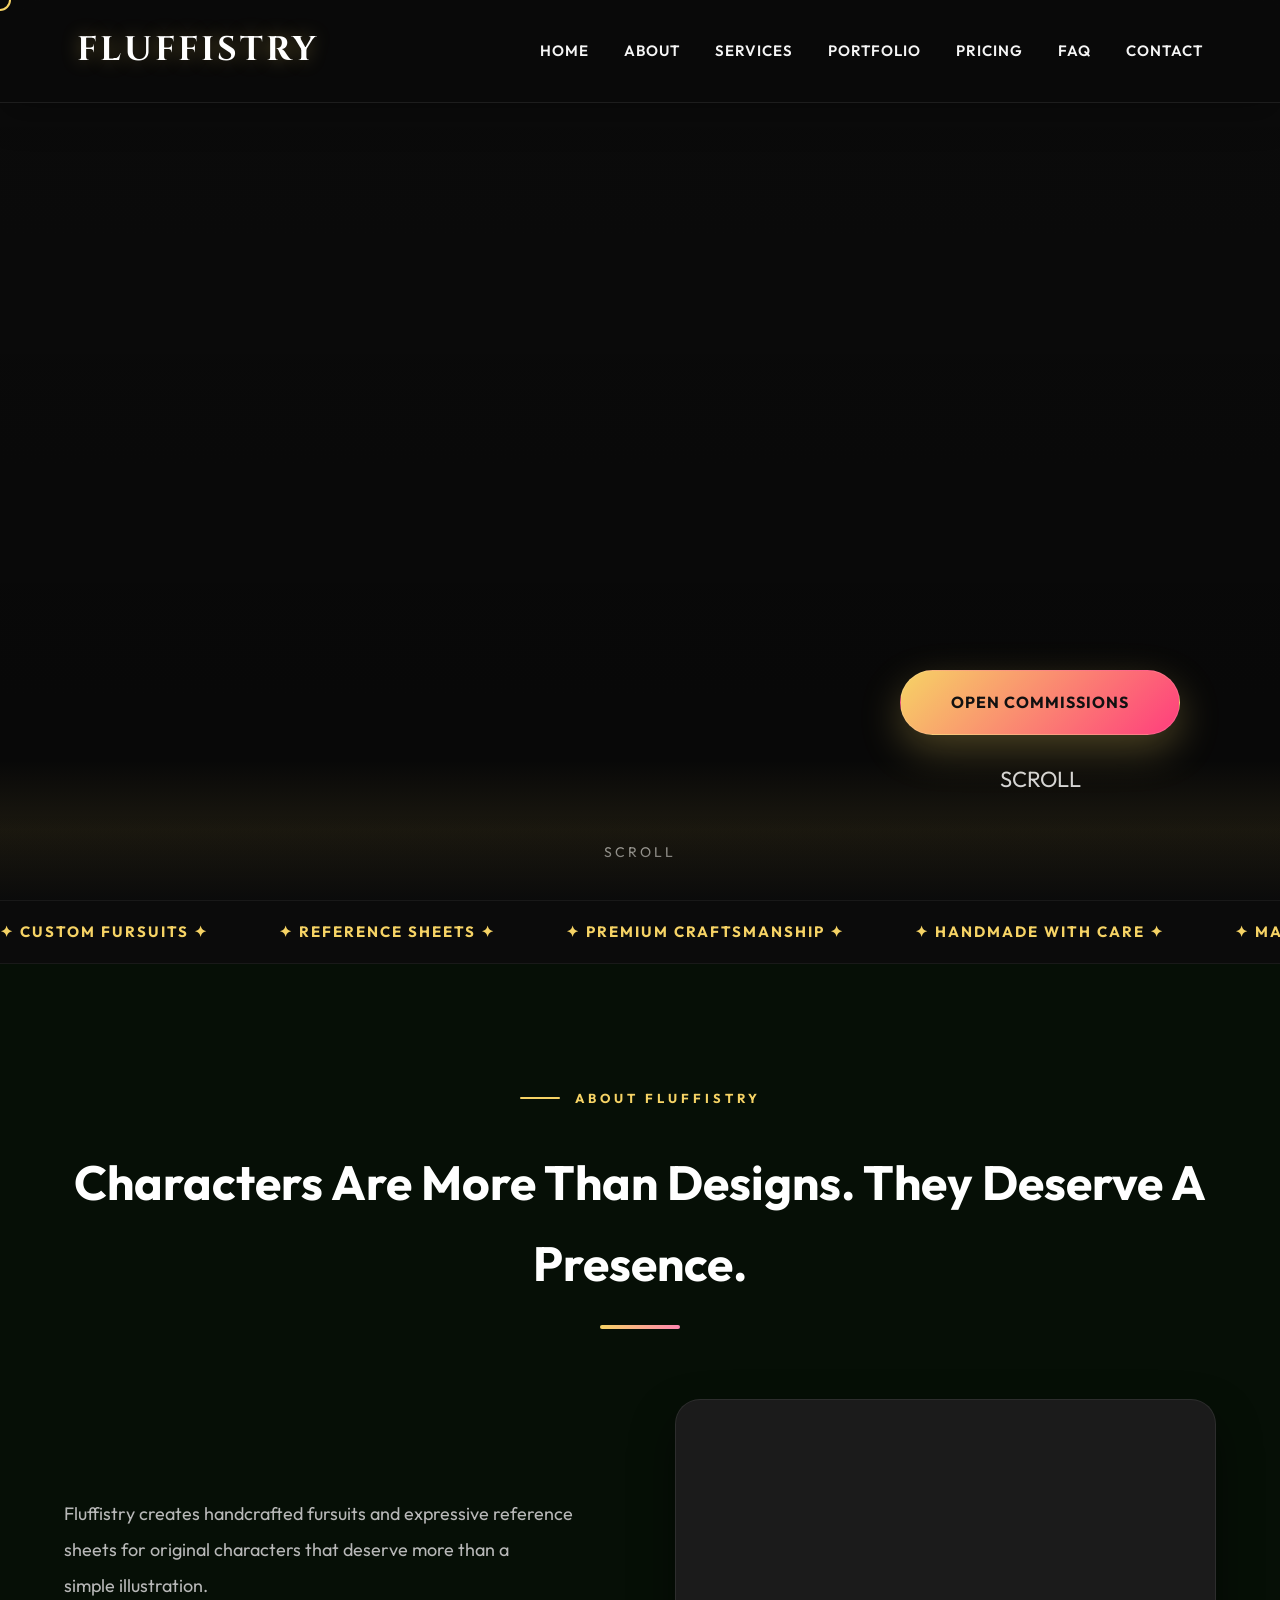
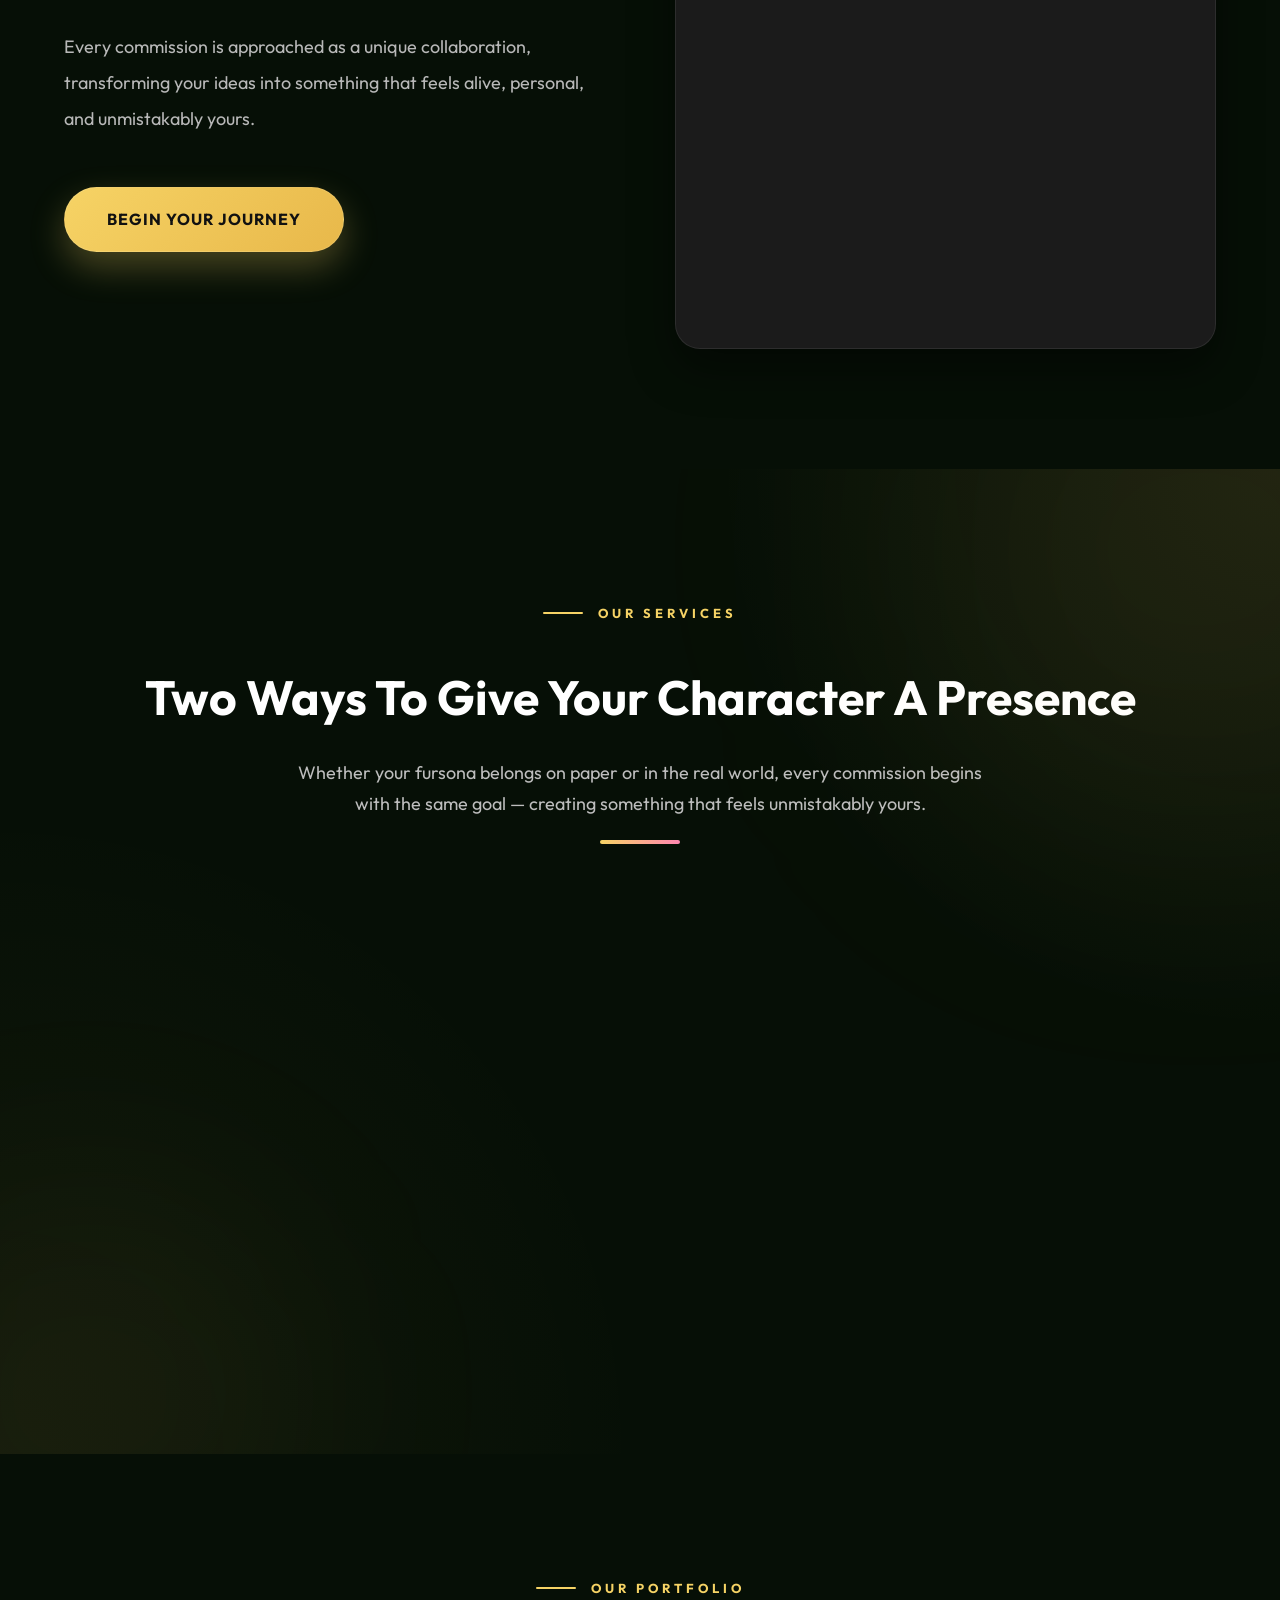
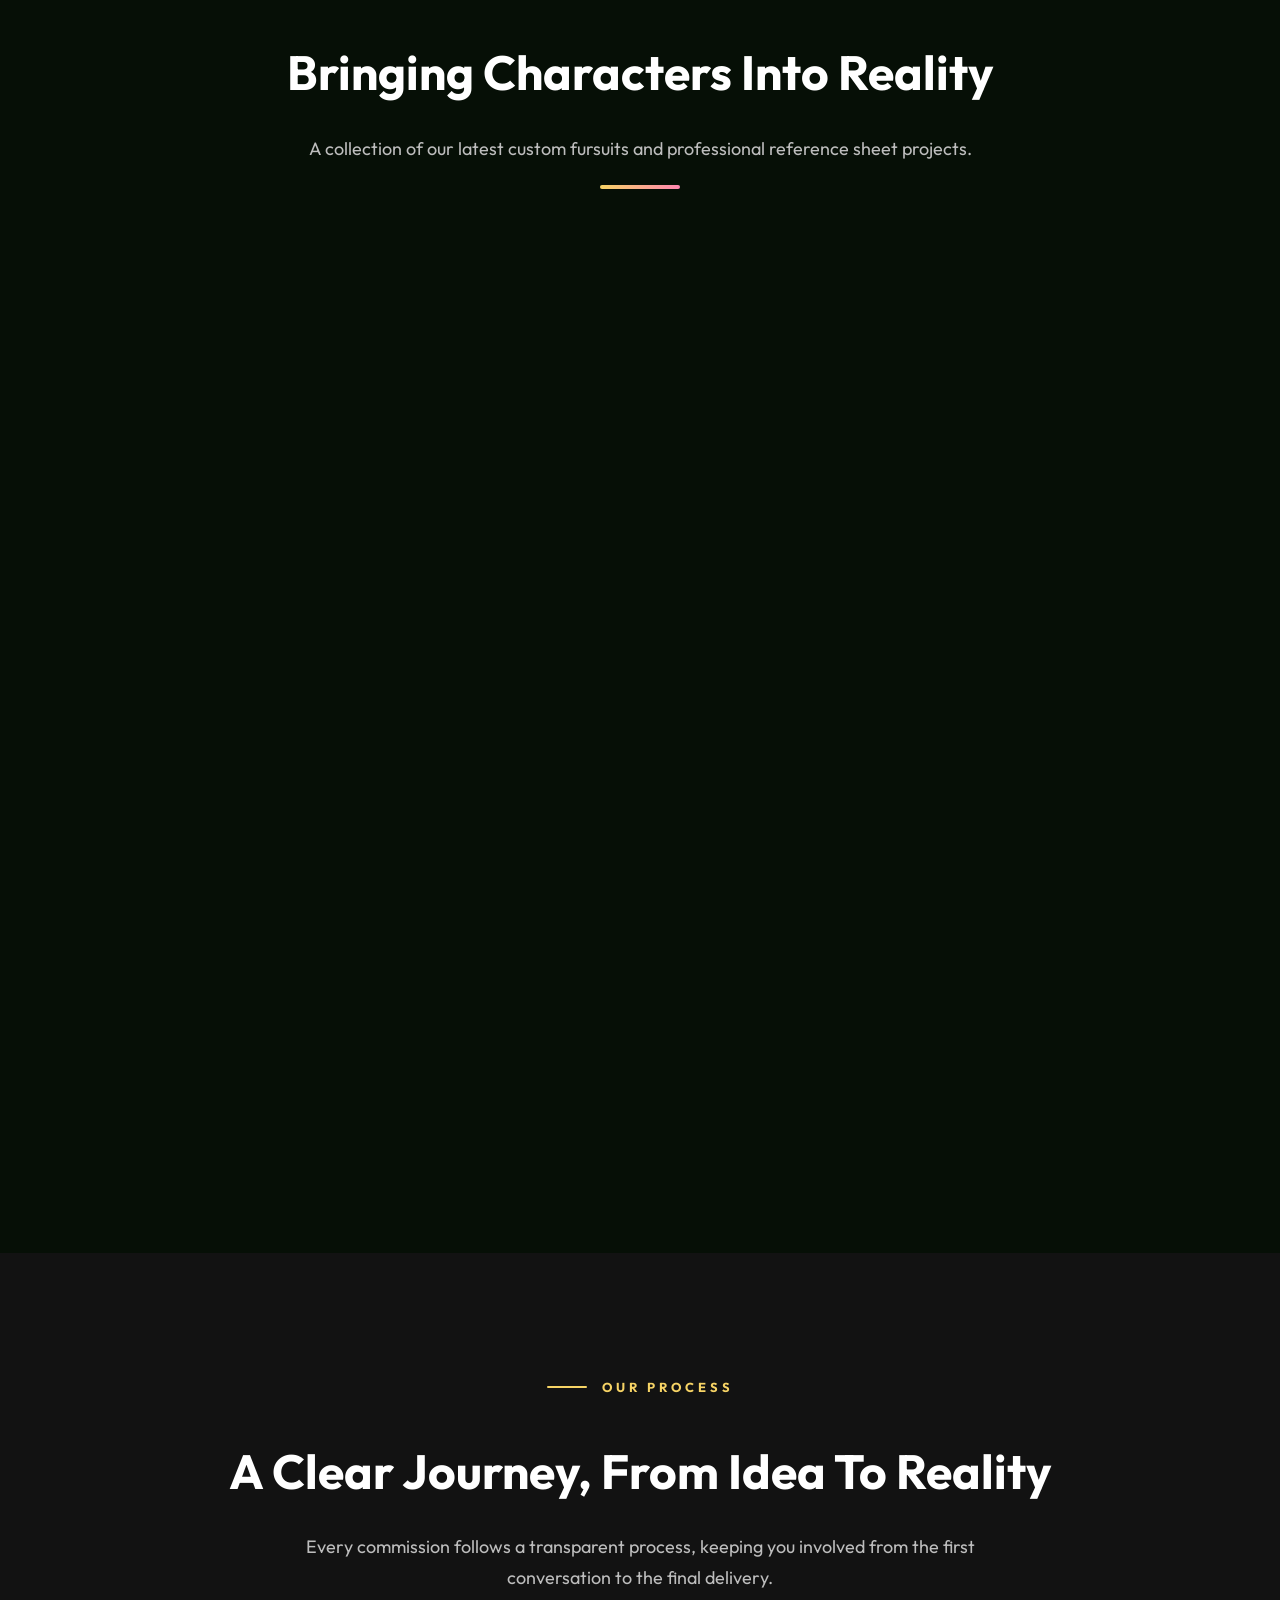
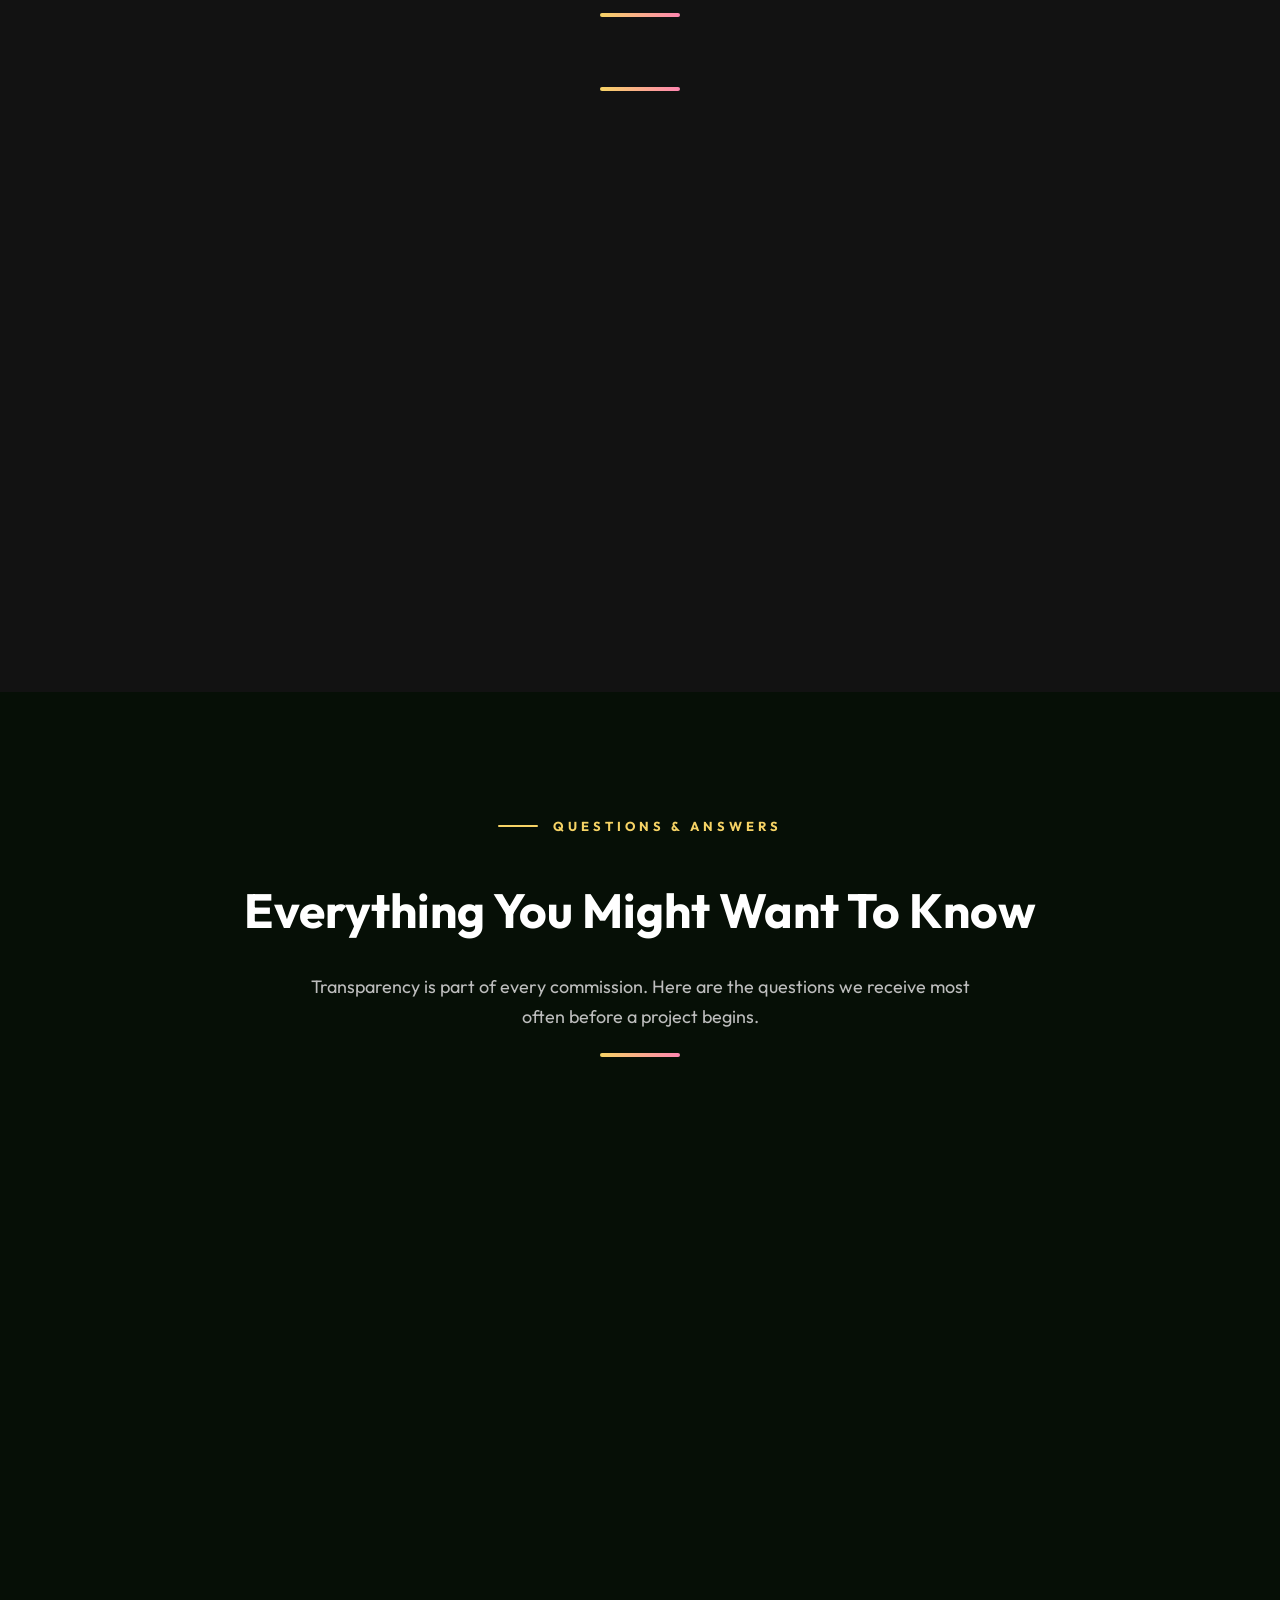
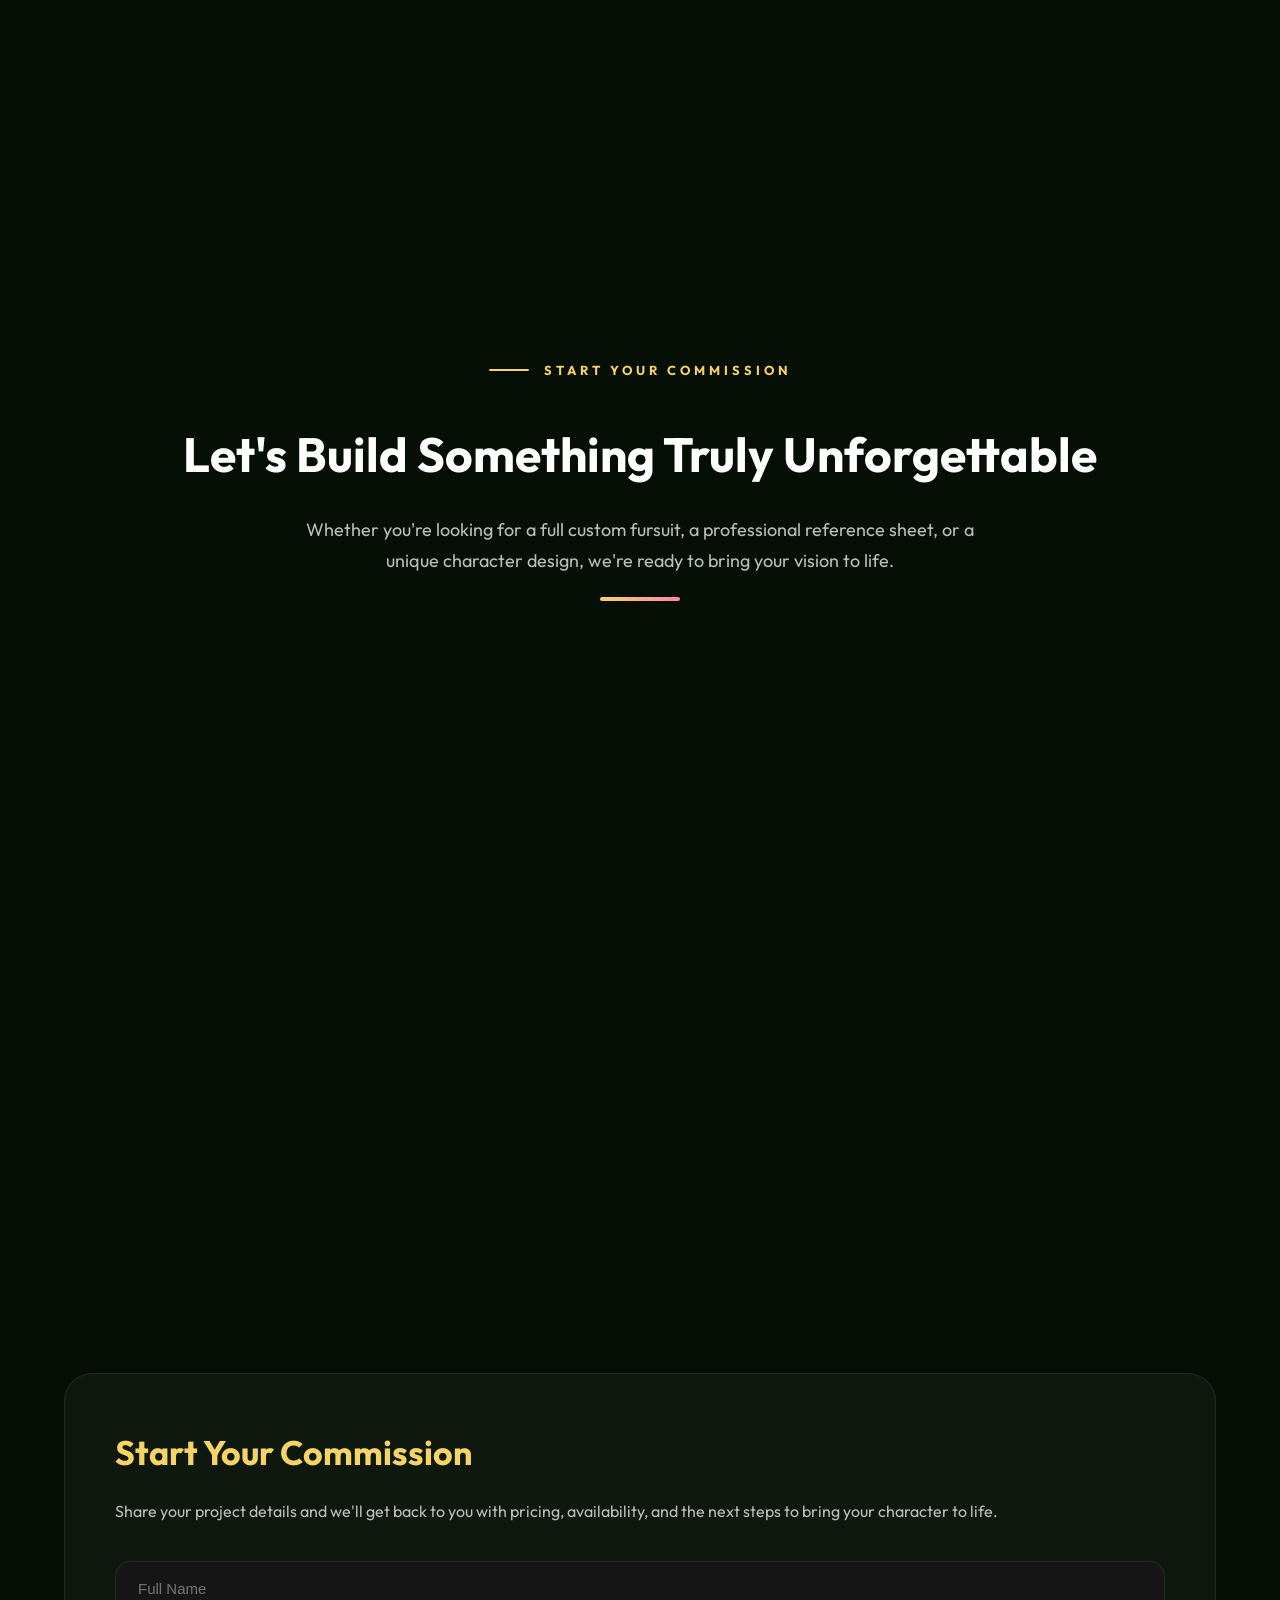
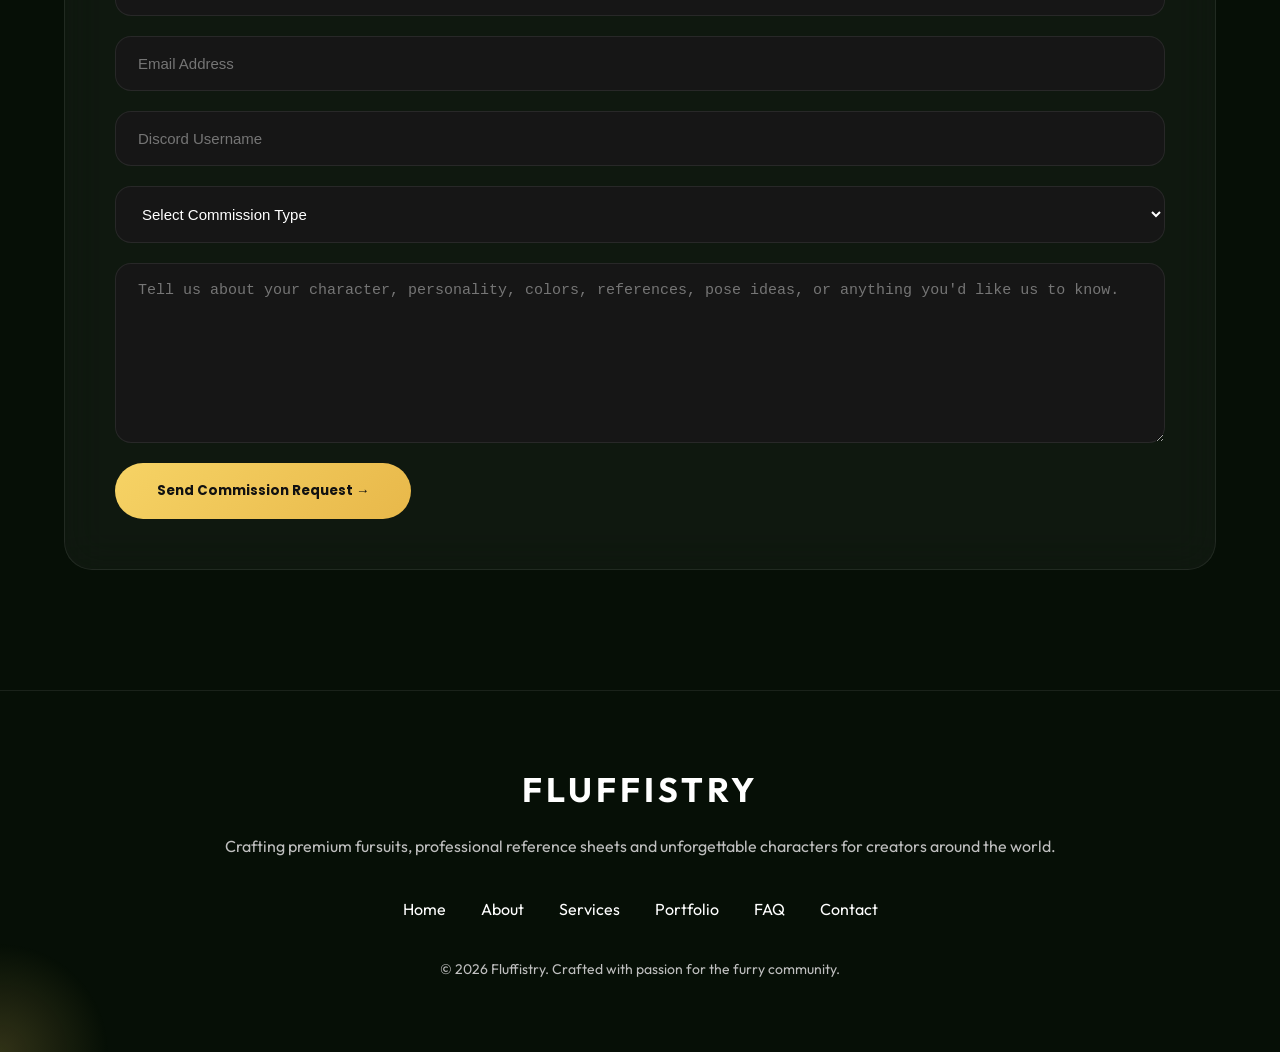
==== commit 74e9f79b: "Refactor index.html structure and content" ====
--- a/index.html
+++ b/index.html
@@ -44,35 +44,30 @@
 
 <header>
 
-    <nav class="navbar">
-
-        <div class="logo">
-
-            FLUFFISTRY
-
-        </div>
-        <ul class="nav-links">
-
-            <li><a href="index.html">Home</a></li>
-
-            <li><a href="about.html">About</a></li>
-
-            <li><a href="services.html">Services</a></li>
-
-            <li><a href="portfolio.html">Portfolio</a></li>
-
-            <li><a href="pricing.html">Pricing</a></li>
-
-            <li><a href="faq.html">FAQ</a></li>
-
-            <li><a href="contact.html">Contact</a></li>
-
-        </ul>
-
-    </nav>
-
+<nav class="navbar">
+
+    <div class="logo">
+        FLUFFISTRY
+    </div>
+
+    <div id="mobile-menu" class="menu-toggle">
+        ☰
+    </div>
+
+    <ul id="nav-links" class="nav-links">
+
+        <li><a href="index.html">Home</a></li>
+        <li><a href="about.html">About</a></li>
+        <li><a href="services.html">Services</a></li>
+        <li><a href="portfolio.html">Portfolio</a></li>
+        <li><a href="pricing.html">Pricing</a></li>
+        <li><a href="faq.html">FAQ</a></li>
+        <li><a href="contact.html">Contact</a></li>
+
+    </ul>
+
+</nav>
 </header>
-
 <!-- ========================= -->
 <!-- Hero -->
 <!-- ========================= -->
@@ -85,7 +80,7 @@
            playsinline
            class="hero-video">
 
-        <source src="hero.mp4" type="video/mp4">
+        <source src="videos/hero.mp4" type="video/mp4">
     </video>
 
     <div class="overlay"></div>
@@ -93,6 +88,7 @@
     <div class="hero-content">
 
     <a href="pricing.html" class="hero-btn">
+
         Open Commissions
     </a>
 
@@ -174,7 +170,7 @@
 
                 </p>
 
-               <a href="contact.html" class="about-btn">
+                <a href="contact.html" class="about-btn">
 
                     Begin Your Journey
                 </a>
@@ -832,7 +828,7 @@
 
 <div class="custom-cursor"></div>
 
-<script src="script.js"></script>
+<script src="script.js?v=5"></script>
 
 </body>
 
--- a/style.css
+++ b/style.css
@@ -1582,20 +1582,18 @@
 
     .navbar{
 
-        flex-direction:column;
-
-        gap:20px;
-
-    }
-
+    flex-direction:row;
+
+    justify-content:space-between;
+
+   align-items:center;
+
+}
     .nav-links{
 
-        flex-wrap:wrap;
-
-        justify-content:center;
-
-    }
-
+    flex-wrap:nowrap;
+
+}
     .hero{
 
         height:90vh;
@@ -1655,6 +1653,10 @@
         font-size:22px;
 
     }
+    .navbar{
+justify-content:space-between;
+align-items:center;
+}
 
     .hero-content h1{
 
@@ -2239,57 +2241,7 @@
     color:#F6D365;
 
 }
-/* =======================================
-   Mobile Menu
-======================================= */
-
-.menu-toggle{
-
-    display:none;
-
-    cursor:pointer;
-
-}
-
-@media(max-width:768px){
-
-    .menu-toggle{
-
-        display:block;
-
-        font-size:30px;
-
-        color:#fff;
-
-    }
-
-    .nav-links{
-
-        position:absolute;
-
-        top:100%;
-
-        left:0;
-
-        width:100%;
-
-        background:#111;
-
-        flex-direction:column;
-
-        padding:25px;
-
-        display:none;
-
-    }
-
-    .nav-links.open{
-
-        display:flex;
-
-    }
-
-}
+
 /* =======================================
    Loader
 ======================================= */
@@ -3847,4 +3799,188 @@
 
     }
 
-}+}
+/* ==========================================
+   Mobile Navigation
+========================================== */
+
+.menu-toggle{
+display:none;
+flex-direction:column;
+justify-content:center;
+align-items:center;
+width:40px;
+height:40px;
+cursor:pointer;
+z-index:1001;
+}
+
+.menu-toggle span{
+display:block;
+width:28px;
+height:3px;
+background:#ffffff;
+margin:4px 0;
+border-radius:5px;
+}
+@media (max-width:768px){
+
+.navbar{
+padding:18px 25px;
+position:relative;
+}
+
+.menu-toggle{
+display:flex !important;
+position:absolute;
+right:20px;
+top:22px;
+}
+.nav-links{
+
+position:absolute;
+top:100%;
+left:0;
+width:100%;
+
+background:#111;
+
+display:flex;
+flex-direction:column;
+
+align-items:center;
+
+gap:25px;
+
+padding:30px 0;
+
+transform:translateY(-20px);
+
+opacity:0;
+
+visibility:hidden;
+
+transition:.35s;
+
+z-index:999;
+
+}
+
+.nav-links.open{
+
+transform:translateY(0);
+
+opacity:1;
+
+visibility:visible;
+
+}
+
+.nav-links li{
+
+list-style:none;
+
+}
+
+.nav-links a{
+
+font-size:18px;
+
+color:#fff;
+
+text-decoration:none;
+
+font-weight:500;
+
+}
+
+}
+/* ===== MOBILE NAV FIX ===== */
+
+@media screen and (max-width:768px){
+
+header{
+position:fixed;
+top:0;
+left:0;
+width:100%;
+z-index:99999;
+}
+
+.navbar{
+
+display:flex !important;
+
+justify-content:space-between !important;
+
+align-items:center !important;
+
+padding:18px 20px !important;
+
+background:#111 !important;
+
+}
+
+.logo{
+
+font-size:28px !important;
+
+}
+
+.menu-toggle{
+
+display:block !important;
+
+font-size:34px !important;
+
+color:#fff !important;
+
+cursor:pointer !important;
+
+z-index:999999 !important;
+
+}
+
+.nav-links{
+
+display:none !important;
+
+position:absolute !important;
+
+top:100% !important;
+
+left:0 !important;
+
+width:100% !important;
+
+background:#111 !important;
+
+flex-direction:column !important;
+
+padding:25px 0 !important;
+
+gap:20px !important;
+
+}
+
+.nav-links.open{
+
+display:flex !important;
+
+}
+
+.nav-links li{
+
+list-style:none !important;
+
+}
+
+.nav-links a{
+
+font-size:18px !important;
+
+color:#fff !important;
+
+}
+
+}
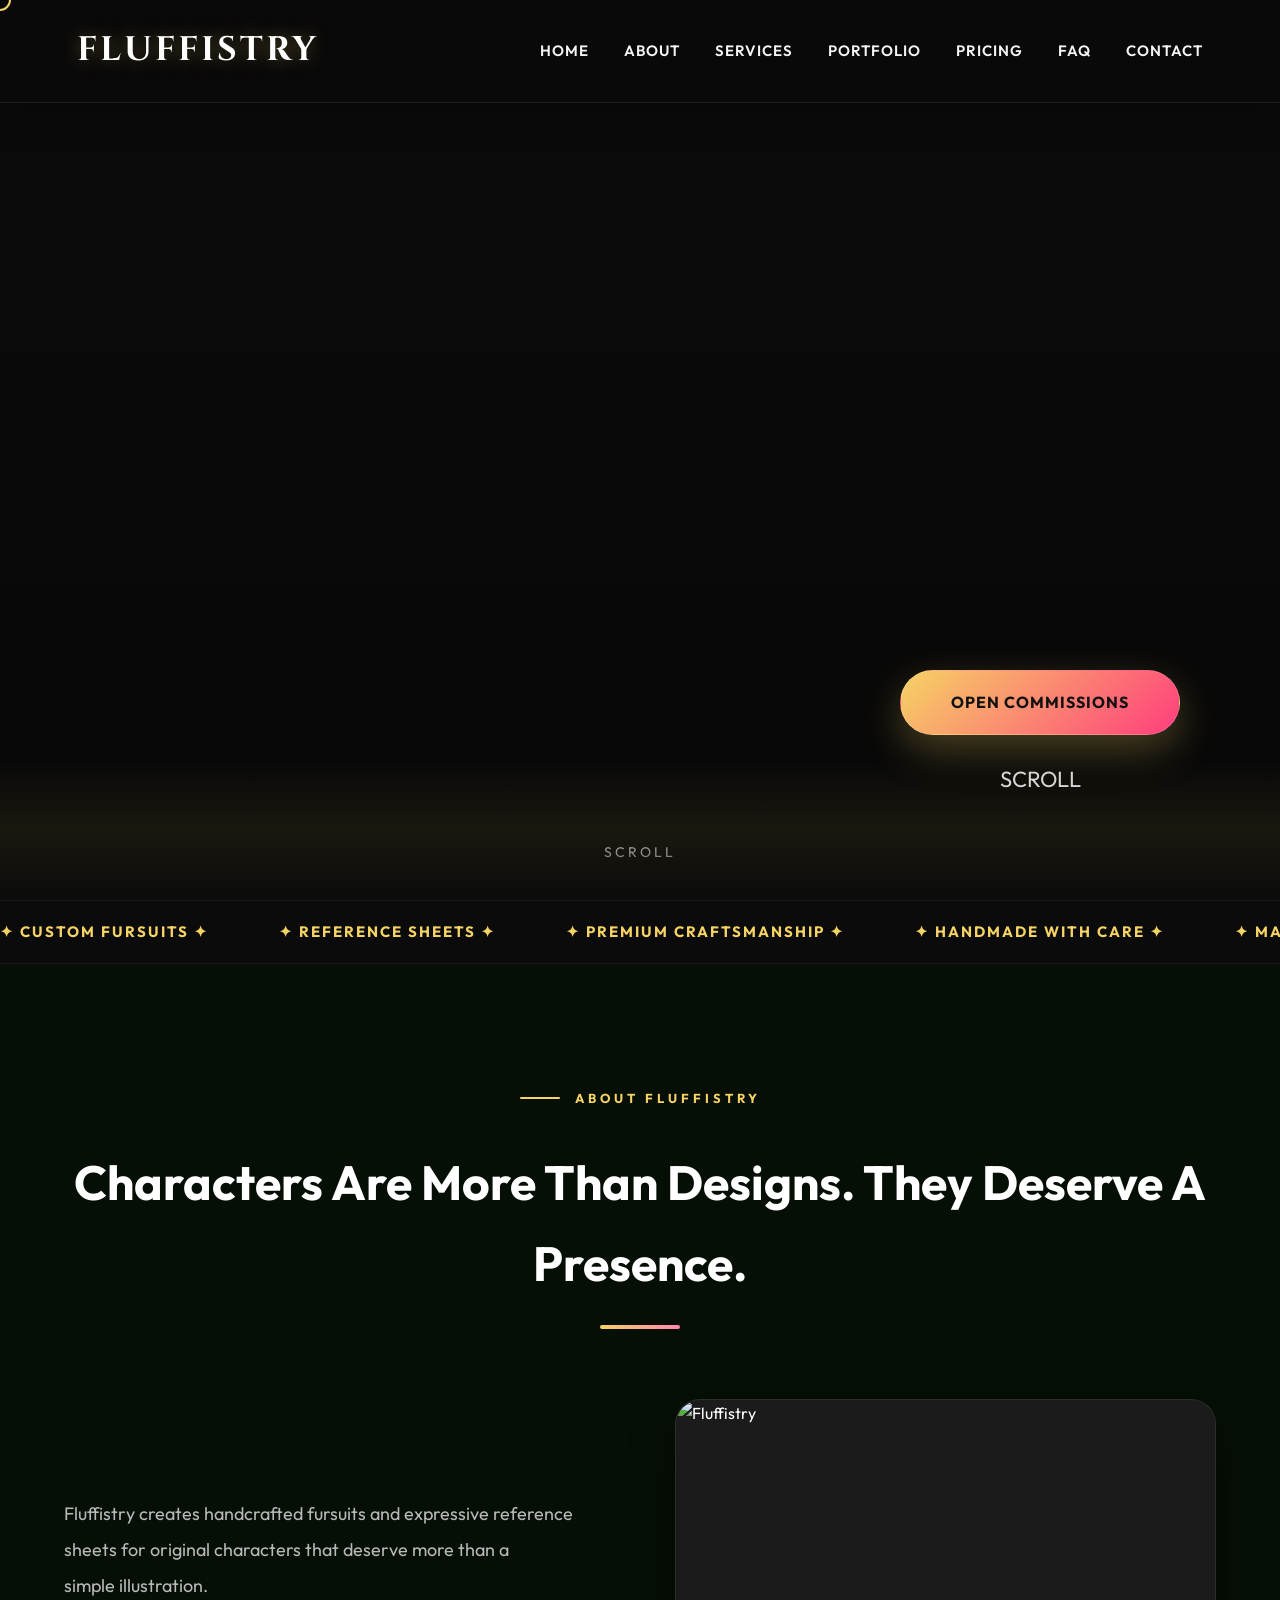
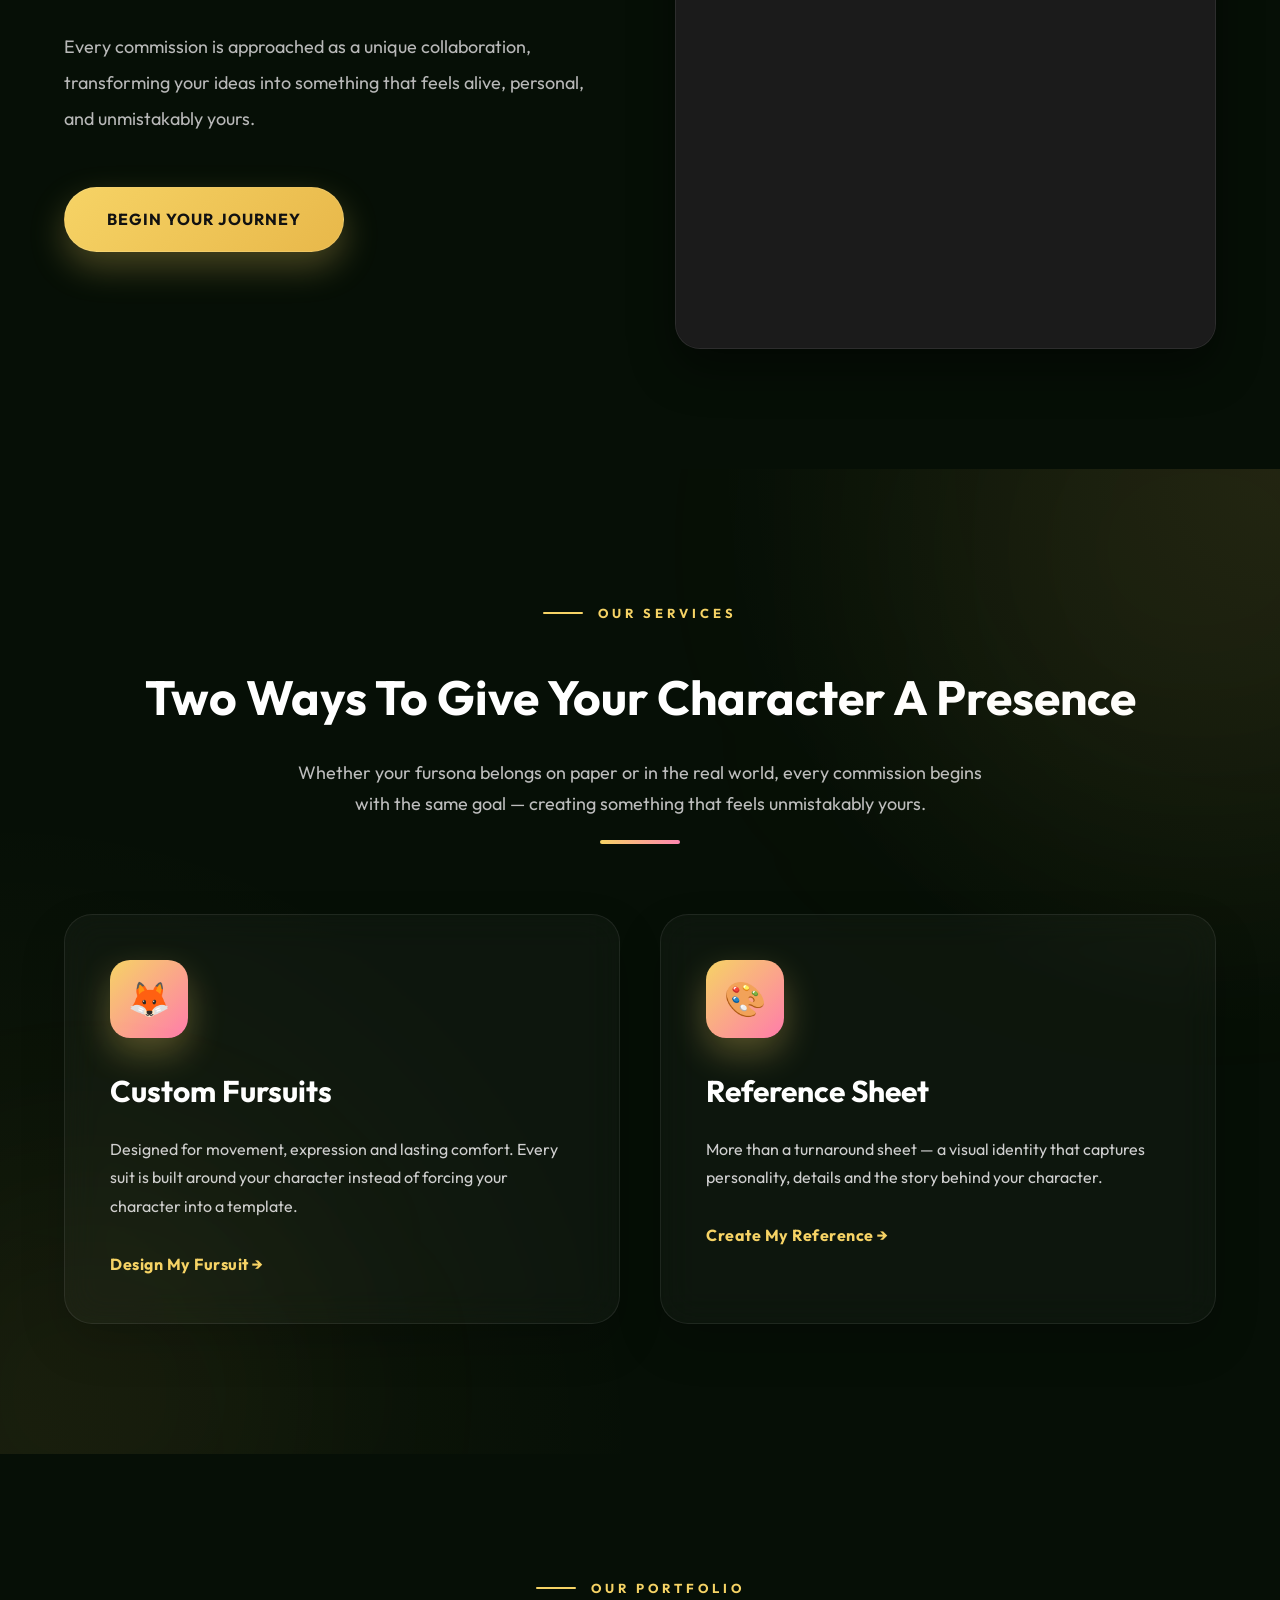
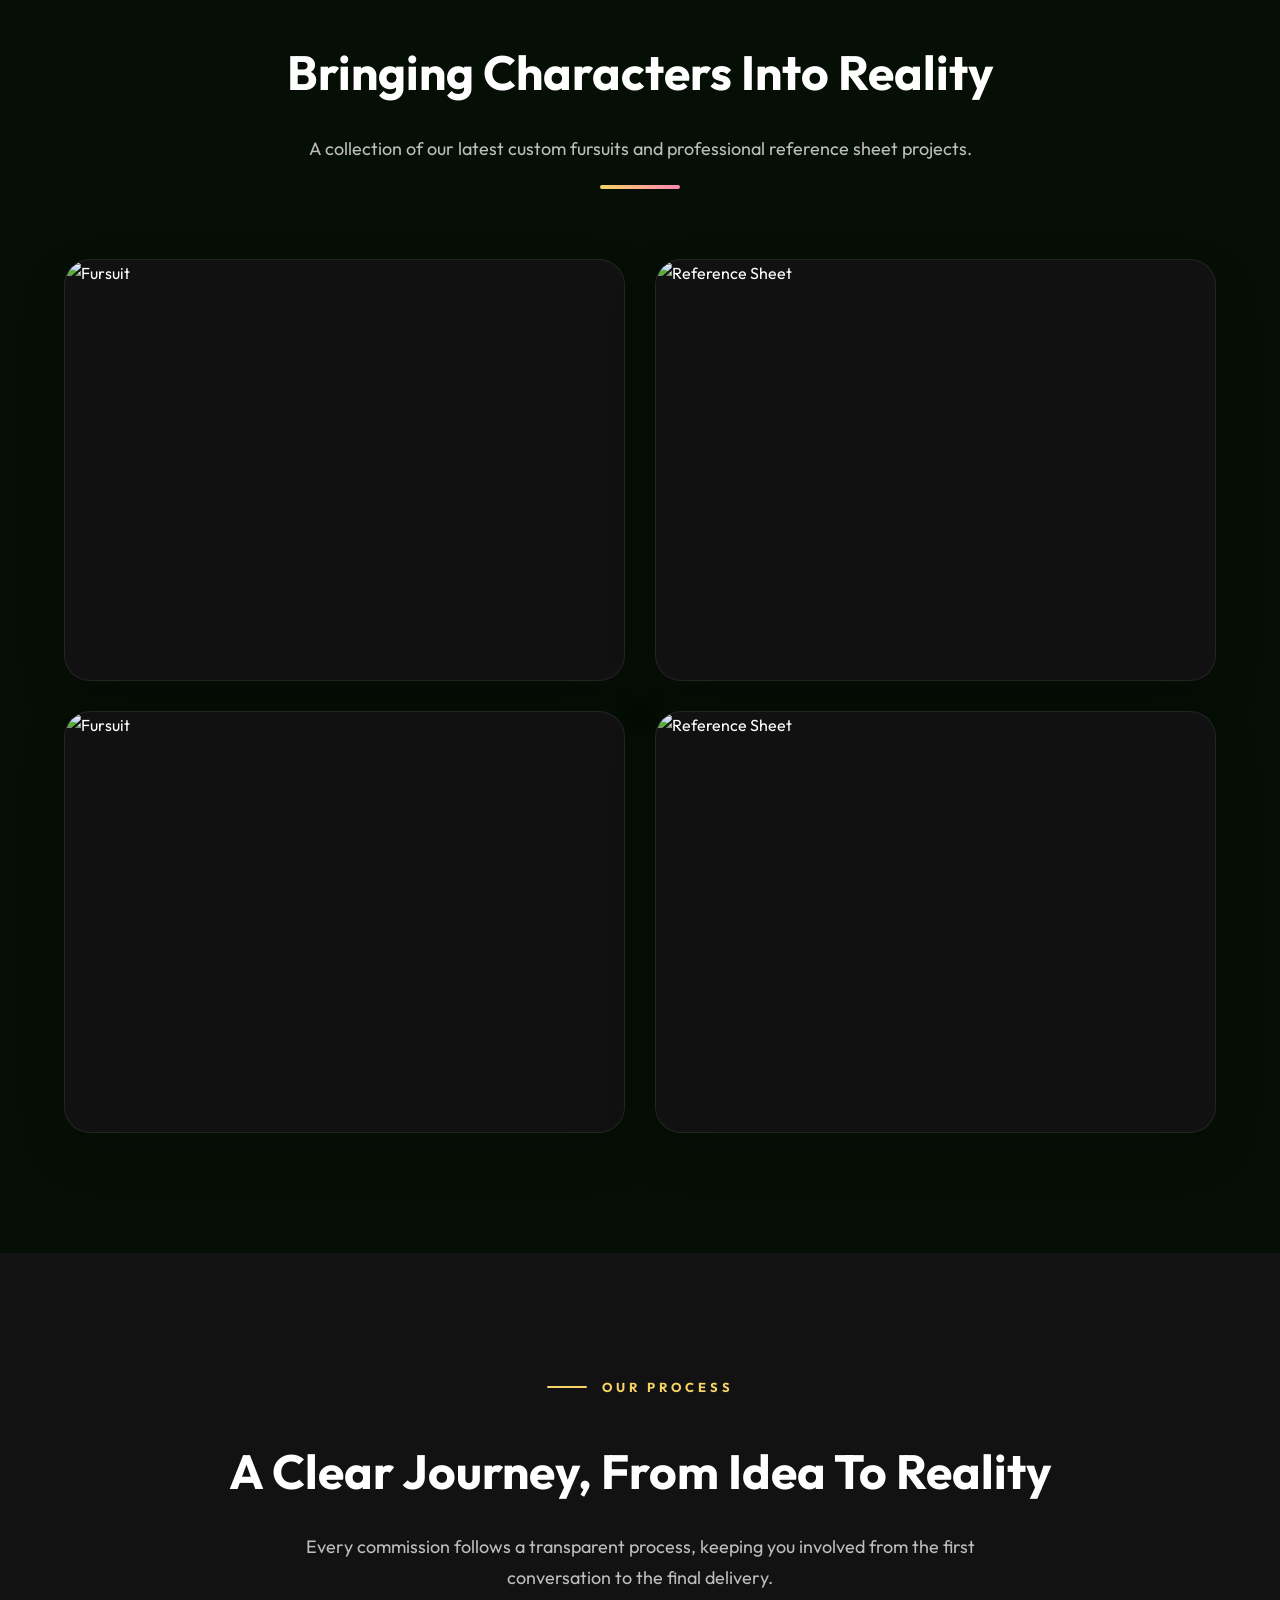
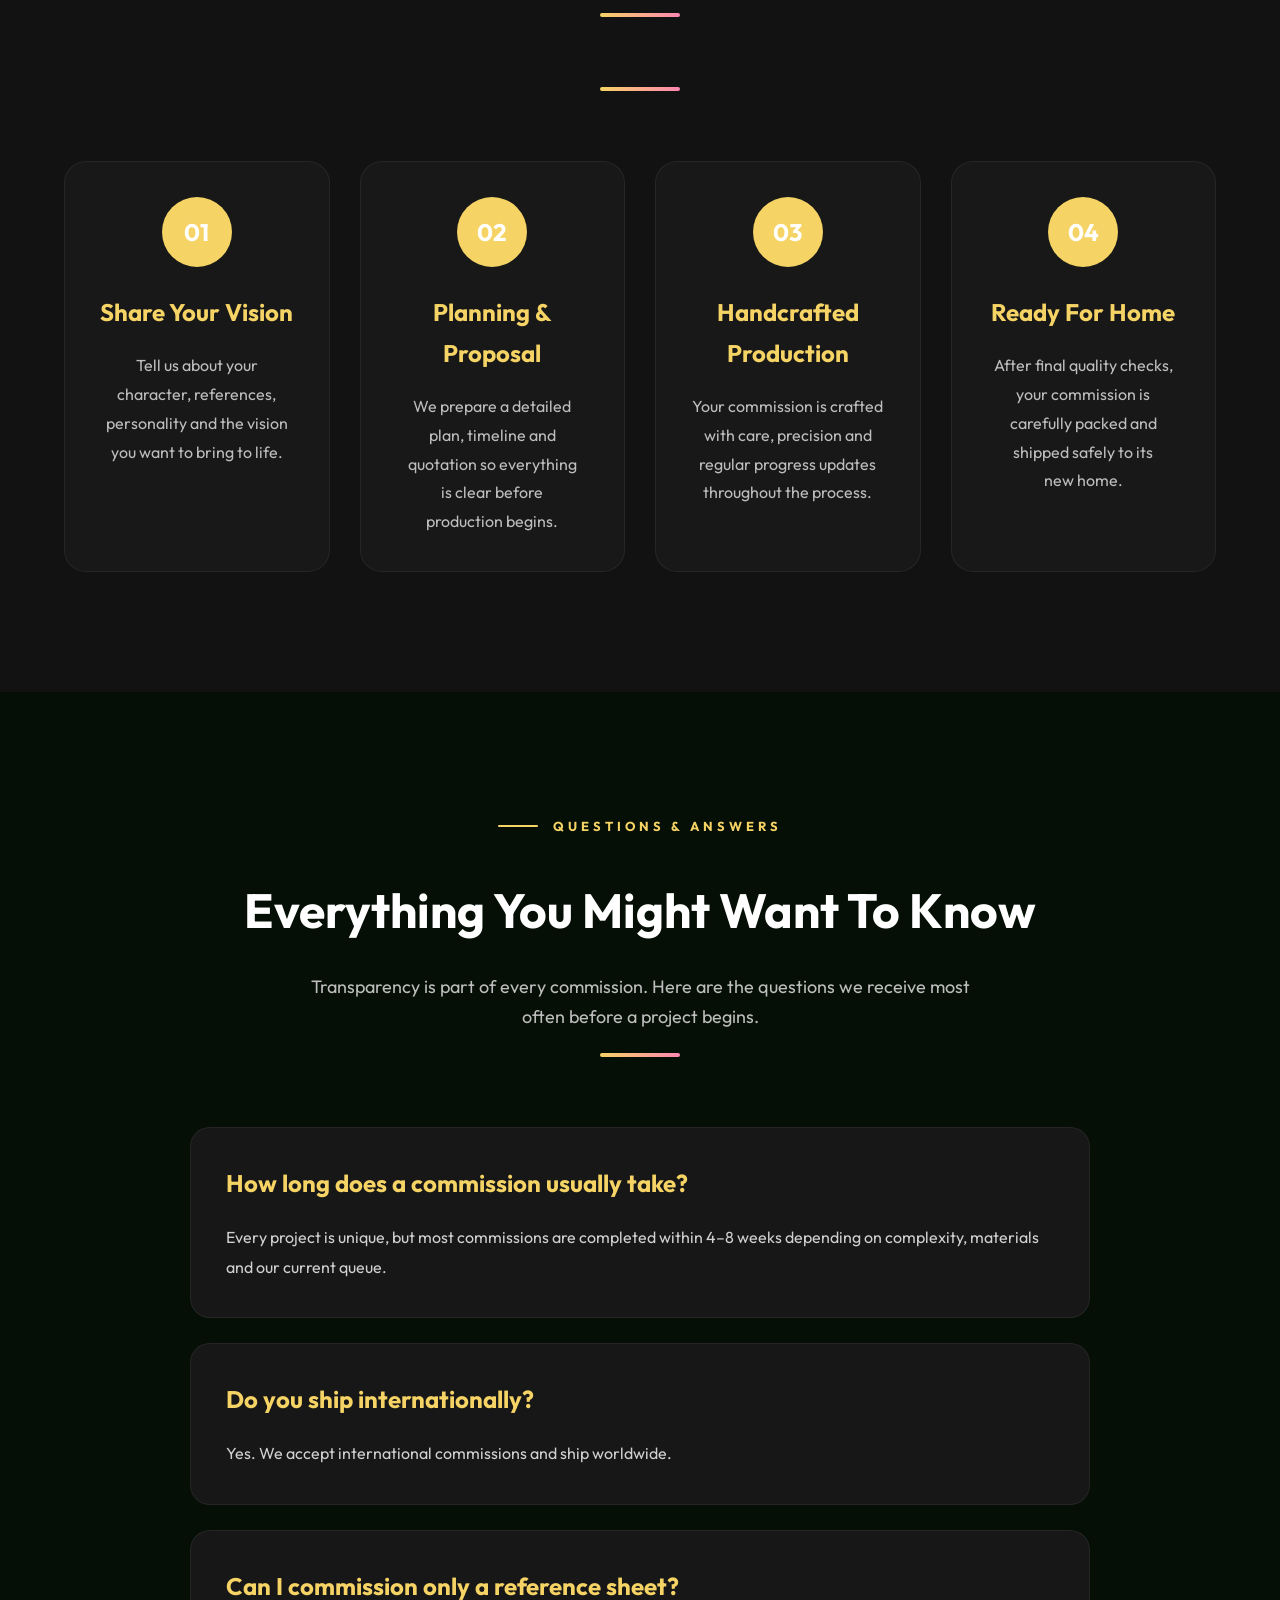
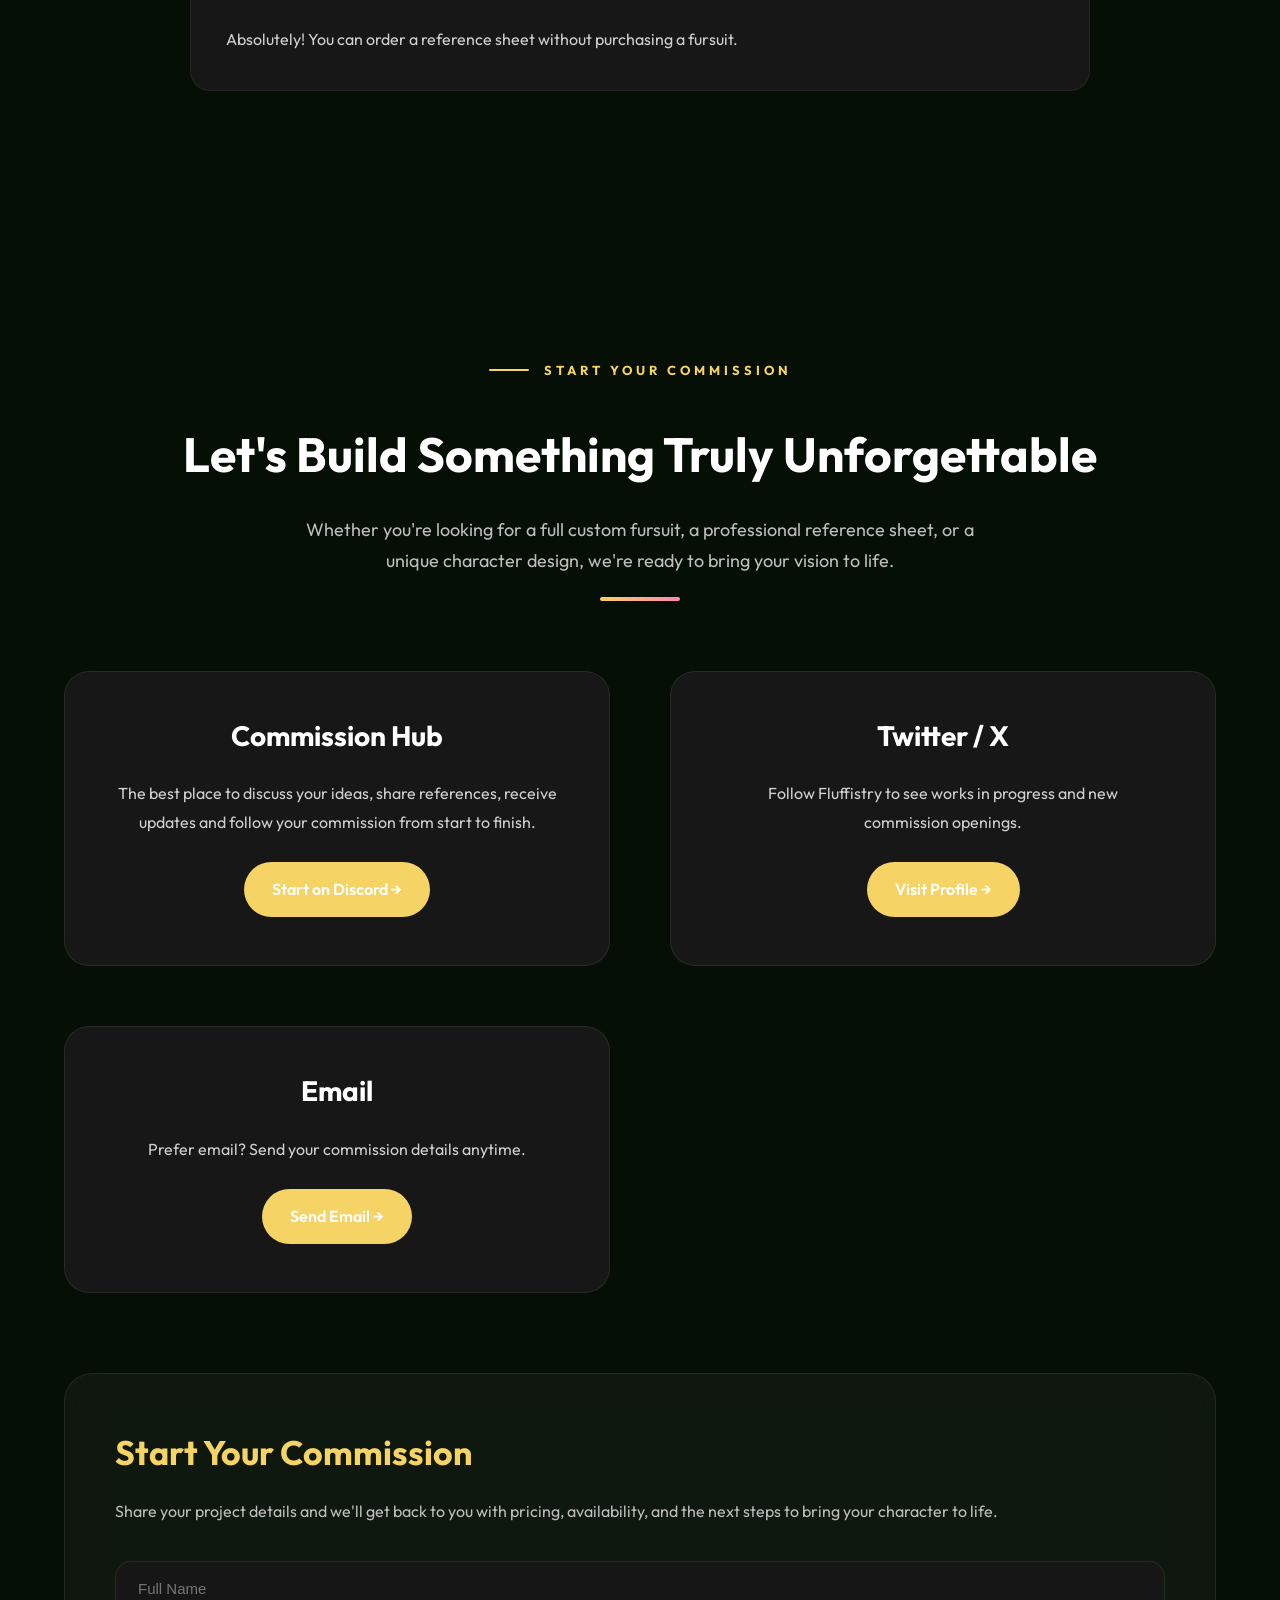
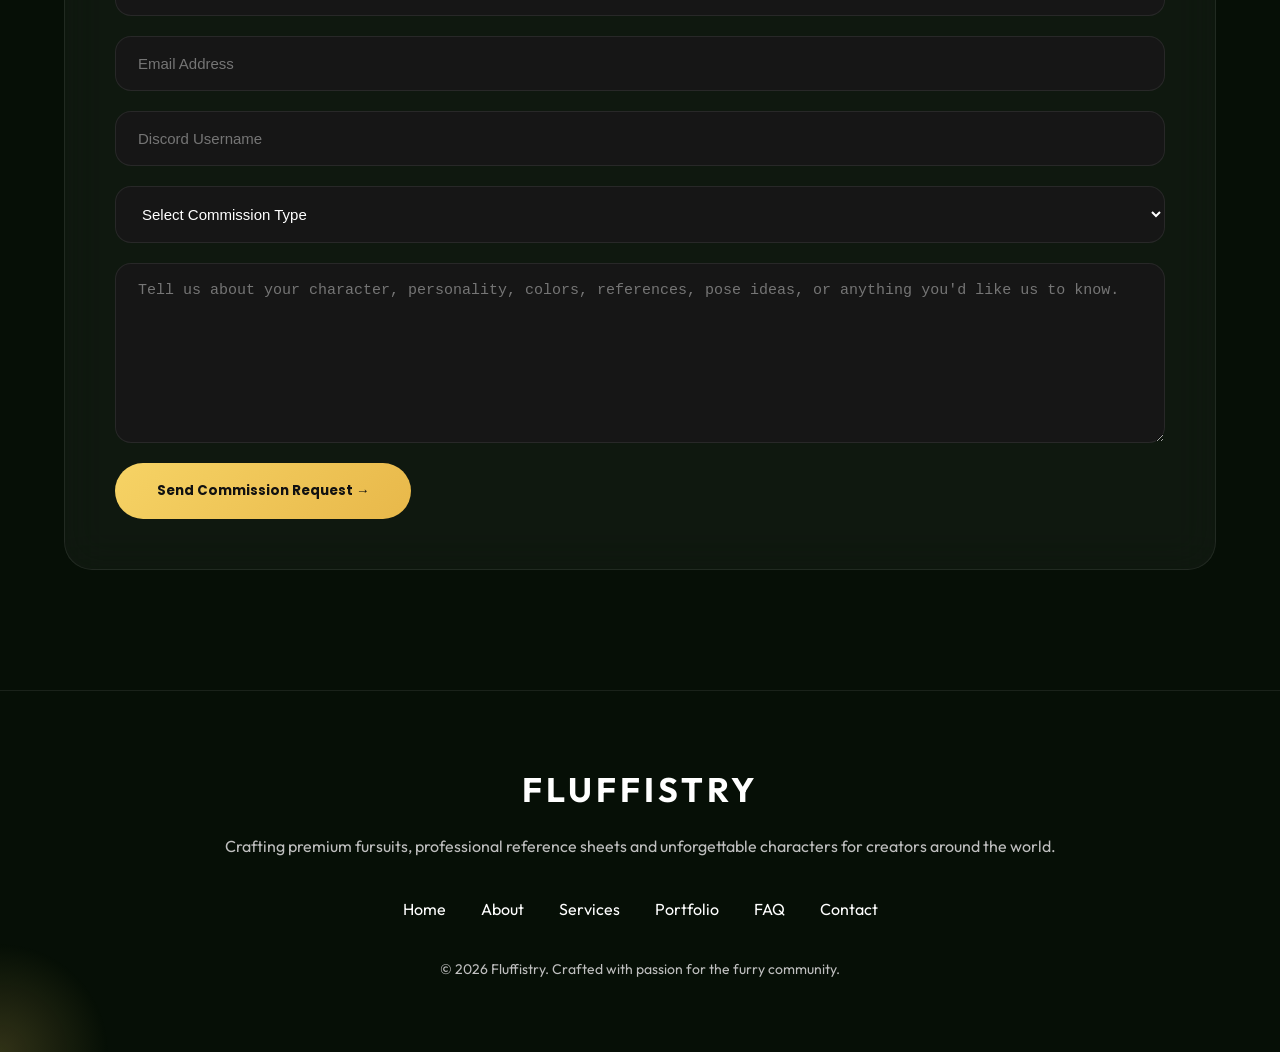
==== commit 8ecdc591: "Fix HTML formatting and structure" ====
--- a/index.html
+++ b/index.html
@@ -37,6 +37,14 @@
 </head>
 
 <body>
+
+<div class="loader">
+
+    <div class="loader-circle"></div>
+
+</div>
+
+<div class="progress-bar"></div>
 
 <!-- ========================= -->
 <!-- Navbar -->
@@ -832,4 +840,4 @@
 
 </body>
 
-</html>                        
+</html>
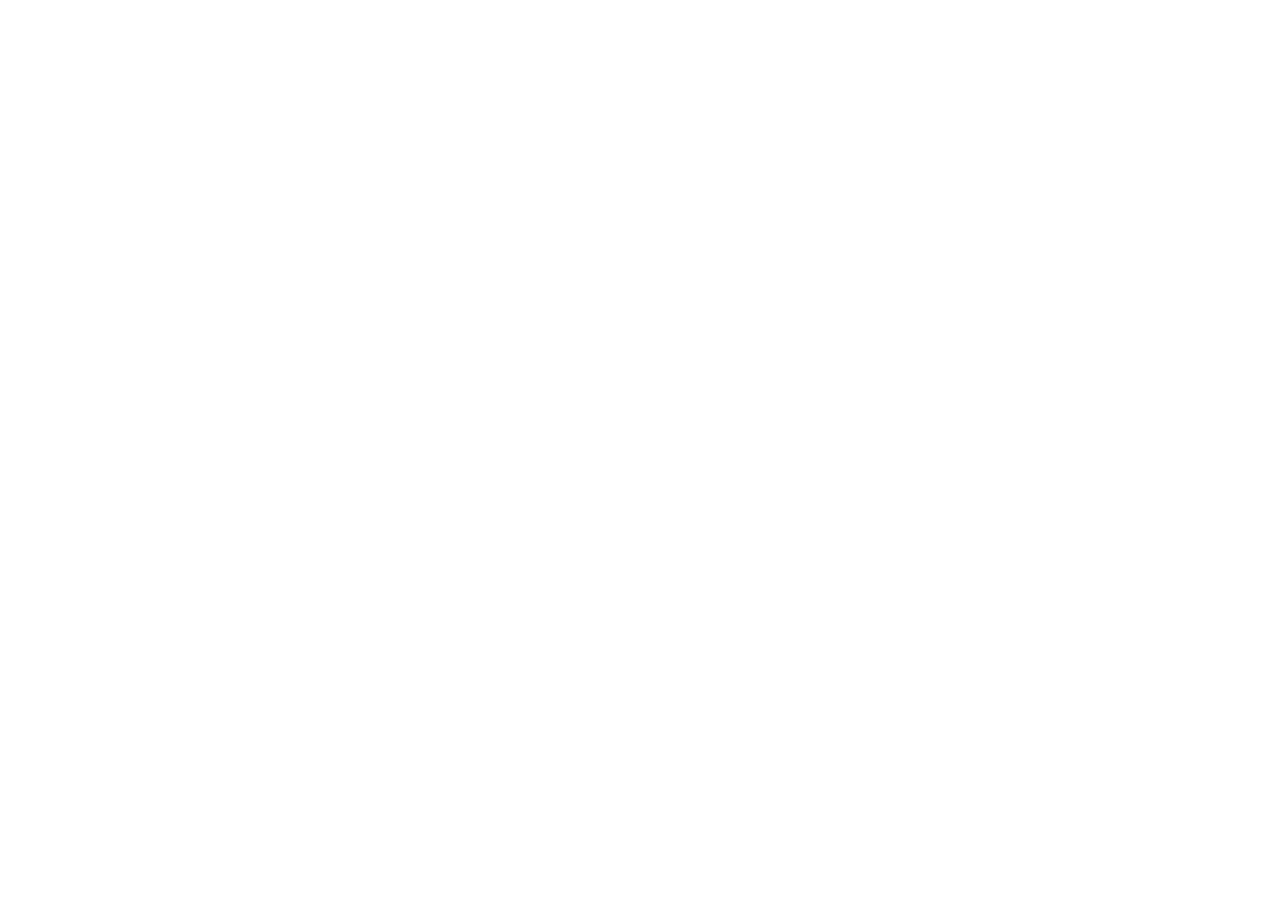
==== commit 6708a1ba: "Add files via upload" ====
--- a/index.html
+++ b/index.html
@@ -1,843 +1,12 @@
-<!DOCTYPE html>
-<html lang="en">
-
-<head>
-
-    <meta charset="UTF-8">
-
-    <meta name="viewport"
-          content="width=device-width, initial-scale=1.0">
-
-    <title>Fluffistry | Custom Fursuits</title>
-
-    <meta name="description"
-          content="Premium custom fursuits and professional reference sheets.">
-
-    <link rel="stylesheet"
-          href="style.css">
-
-    <!-- Google Font -->
-
-    <link rel="preconnect"
-          href="https://fonts.googleapis.com">
-
-    <link rel="preconnect"
-          href="https://fonts.gstatic.com"
-          crossorigin>
-
-    <link href="https://fonts.googleapis.com/css2?family=Poppins:wght@300;400;500;600;700;800&display=swap"
-          rel="stylesheet">
-
-<!-- Google Fonts -->
-<link rel="preconnect" href="https://fonts.googleapis.com">
-<link rel="preconnect" href="https://fonts.gstatic.com" crossorigin>
-
-<link href="https://fonts.googleapis.com/css2?family=Cinzel:wght@500;600;700&family=Outfit:wght@300;400;500;600;700&display=swap" rel="stylesheet">
-
-</head>
-
-<body>
-
-<div class="loader">
-
-    <div class="loader-circle"></div>
-
-</div>
-
-<div class="progress-bar"></div>
-
-<!-- ========================= -->
-<!-- Navbar -->
-<!-- ========================= -->
-
-<header>
-
-<nav class="navbar">
-
-    <div class="logo">
-        FLUFFISTRY
-    </div>
-
-    <div id="mobile-menu" class="menu-toggle">
-        ☰
-    </div>
-
-    <ul id="nav-links" class="nav-links">
-
-        <li><a href="index.html">Home</a></li>
-        <li><a href="about.html">About</a></li>
-        <li><a href="services.html">Services</a></li>
-        <li><a href="portfolio.html">Portfolio</a></li>
-        <li><a href="pricing.html">Pricing</a></li>
-        <li><a href="faq.html">FAQ</a></li>
-        <li><a href="contact.html">Contact</a></li>
-
-    </ul>
-
-</nav>
-</header>
-<!-- ========================= -->
-<!-- Hero -->
-<!-- ========================= -->
-
-<section class="hero" id="home">
-
-    <video autoplay
-           muted
-           loop
-           playsinline
-           class="hero-video">
-
-        <source src="videos/hero.mp4" type="video/mp4">
-    </video>
-
-    <div class="overlay"></div>
-
-    <div class="hero-content">
-
-    <a href="pricing.html" class="hero-btn">
-
-        Open Commissions
-    </a>
-
-    <div class="scroll-indicator">
-        <span></span>
-        <p>SCROLL</p>
-    </div>
-
-</div>
-
-    <div class="scroll-down">
-
-        Scroll
-
-    </div>
-<div class="hero-divider"></div>
-</section>
-<section class="hero-marquee">
-
-    <div class="marquee">
-
-        <div class="marquee-track">
-
-            <span>✦ CUSTOM FURSUITS ✦</span>
-            <span>✦ REFERENCE SHEETS ✦</span>
-            <span>✦ PREMIUM CRAFTSMANSHIP ✦</span>
-            <span>✦ HANDMADE WITH CARE ✦</span>
-            <span>✦ MADE FOR YOUR FURSONA ✦</span>
-
-            <span>✦ CUSTOM FURSUITS ✦</span>
-            <span>✦ REFERENCE SHEETS ✦</span>
-            <span>✦ PREMIUM CRAFTSMANSHIP ✦</span>
-            <span>✦ HANDMADE WITH CARE ✦</span>
-            <span>✦ MADE FOR YOUR FURSONA ✦</span>
-
-        </div>
-
-    </div>
-
-</section>
-
-<!-- ========================= -->
-<!-- About Section -->
-<!-- ========================= -->
-
-<section class="about" id="about">
-        <div class="container">
-
-        <div class="section-title">
-
-            <span>ABOUT FLUFFISTRY</span>
-
-            <h2>
-    Characters Are More Than Designs.
-    They Deserve A Presence.
-           </h2>
-
-        </div>
-
-        <div class="about-content">
-
-            <div class="about-text">
-
-                <p>
-
-    Fluffistry creates handcrafted fursuits
-    and expressive reference sheets for
-    original characters that deserve more
-    than a simple illustration.
-
-                </p>
-
-                <p>
-
-    Every commission is approached as a
-    unique collaboration, transforming your
-    ideas into something that feels alive,
-    personal, and unmistakably yours.
-
-                </p>
-
-                <a href="contact.html" class="about-btn">
-
-                    Begin Your Journey
-                </a>
-
-            </div>
-
-            <div class="about-image">
-
-                <img src="images/about.jpg"
-                     alt="Fluffistry">
-
-            </div>
-
-        </div>
-
-    </div>
-
-</section>
-
-<!-- ========================= -->
-<!-- Services Section -->
-<!-- ========================= -->
-
-<section class="services" id="services">
-        <div class="container">
-
-        <div class="section-title">
-
-            <span>OUR SERVICES</span>
-
-            <h2>
-
-    Two Ways To Give
-    Your Character A Presence
-
-            </h2>
-
-            <p>
-
-    Whether your fursona belongs on paper
-    or in the real world, every commission
-    begins with the same goal — creating
-    something that feels unmistakably yours.
-
-            </p>
-
-        </div>
-
-        <div class="services-grid">
-
-            <!-- Card 1 -->
-
-            <div class="service-card">
-
-                <div class="service-icon">
-
-                    🦊
-
-                </div>
-
-                <h3>
-
-                    Custom Fursuits
-
-                </h3>
-
-                <p>
-
-    Designed for movement, expression and
-    lasting comfort. Every suit is built
-    around your character instead of
-    forcing your character into a template.
-
-                </p>
-
-                <a href="services.html">
-
-                    Design My Fursuit →
-
-                </a>
-
-            </div>
-
-            <!-- Card 2 -->
-
-            <div class="service-card">
-
-                <div class="service-icon">
-
-                    🎨
-
-                </div>
-
-                <h3>
-
-                    Reference Sheet
-
-                </h3>
-
-                <p>
-
-                    More than a turnaround sheet —
-                    a visual identity that captures
-                    personality, details and the story
-                    behind your character.
-
-                </p>
-
-                <a href="services.html">
-
-                    Create My Reference →
-
-                </a>
-
-            </div>
-
-        </div>
-
-    </div>
-
-</section>
-
-<!-- ========================= -->
-<!-- Portfolio Section -->
-<!-- ========================= -->
-
-<section class="portfolio" id="portfolio">
-        <div class="container">
-
-        <div class="section-title">
-
-            <span>OUR PORTFOLIO</span>
-
-            <h2>
-
-                Bringing Characters
-                Into Reality
-
-            </h2>
-
-            <p>
-
-                A collection of our latest custom
-                fursuits and professional reference
-                sheet projects.
-
-            </p>
-
-        </div>
-
-        <div class="portfolio-grid">
-
-            <div class="portfolio-item">
-
-                <img src="images/fursuit1.jpg"
-                     alt="Fursuit">
-
-                <div class="portfolio-overlay">
-
-    <span>Featured Project</span>
-
-    <h3>Full Custom Fursuit</h3>
-
-                </div>
-
-            </div>
-
-            <div class="portfolio-item">
-
-                <img src="images/refsheet1.jpg"
-                     alt="Reference Sheet">
-
-                <div class="portfolio-overlay">
-
-    <span>Featured Project</span>
-
-    <h3>Reference Sheet</h3>
-
-            </div>
-
-            </div>
-
-            <div class="portfolio-item">
-
-                <img src="images/fursuit2.jpg"
-                     alt="Fursuit">
-
-                <div class="portfolio-overlay">
-
-    <span>Featured Project</span>
-
-    <h3>Mini Partial Suit</h3>
-
-                </div>
-
-            </div>
-
-            <div class="portfolio-item">
-
-                <img src="images/refsheet2.jpg"
-                     alt="Reference Sheet">
-
-                <div class="portfolio-overlay">
-
-    <span>Featured Project</span>
-
-    <h3>Character Design</h3>
-
-                </div>
-
-            </div>
-
-        </div>
-
-    </div>
-
-</section>
-
-<!-- ========================= -->
-<!-- Commission Process -->
-<!-- ========================= -->
-
-<section class="process" id="process">
-        <div class="container">
-
-        <div class="section-title">
-
-    <div class="section-title">
-
-    <span>OUR PROCESS</span>
-
-    <h2>
-
-        A Clear Journey,
-        From Idea To Reality
-
-    </h2>
-
-    <p>
-
-        Every commission follows a transparent
-        process, keeping you involved from the
-        first conversation to the final delivery.
-
-    </p>
-
-    </div>
-</div>
-
-        <div class="process-grid">
-
-            <div class="process-card">
-
-                <div class="number">
-
-                    01
-
-                </div>
-
-                <h3>
-
-                    Share Your Vision
-
-                </h3>
-
-                <p>
-
-                    Tell us about your character,
-                    references, personality and
-                    the vision you want to bring
-                    to life.
-
-                </p>
-
-            </div>
-
-            <div class="process-card">
-
-                <div class="number">
-
-                    02
-
-                </div>
-
-                <h3>
-
-                    Planning & Proposal
-
-                </h3>
-
-                <p>
-
-                    We prepare a detailed plan,
-                    timeline and quotation so
-                    everything is clear before
-                    production begins.
-
-                </p>
-
-            </div>
-
-            <div class="process-card">
-
-                <div class="number">
-
-                    03
-
-                </div>
-
-                <h3>
-
-                    Handcrafted Production
-
-                </h3>
-
-                <p>
-
-                    Your commission is crafted
-                    with care, precision and
-                    regular progress updates
-                    throughout the process.
-
-                </p>
-
-            </div>
-
-            <div class="process-card">
-
-                <div class="number">
-
-                    04
-
-                </div>
-
-                <h3>
-
-                    Ready For Home
-
-                </h3>
-
-                <p>
-
-                    After final quality checks,
-                    your commission is carefully
-                    packed and shipped safely
-                    to its new home.
-
-                </p>
-
-            </div>
-
-        </div>
-
-    </div>
-
-</section>
-
-<!-- ========================= -->
-<!-- FAQ Section -->
-<!-- ========================= -->
-
-<section class="faq" id="faq">
-        <div class="container">
-
-        <div class="section-title">
-
-    <span>QUESTIONS & ANSWERS</span>
-
-    <h2>
-
-        Everything You Might
-        Want To Know
-
-    </h2>
-
-    <p>
-
-        Transparency is part of every commission.
-        Here are the questions we receive most
-        often before a project begins.
-
-    </p>
-
-</div>
-        <div class="faq-container">
-
-            <div class="faq-item">
-
-                <h3>
-
-                    How long does a commission usually take?
-
-                </h3>
-
-                <p>
-
-                    Every project is unique, but most
-                    commissions are completed within
-                    4–8 weeks depending on complexity,
-                    materials and our current queue.
-
-                </p>
-
-            </div>
-
-            <div class="faq-item">
-
-                <h3>
-
-                    Do you ship internationally?
-
-                </h3>
-
-                <p>
-
-                    Yes. We accept international
-                    commissions and ship worldwide.
-
-                </p>
-
-            </div>
-
-            <div class="faq-item">
-
-                <h3>
-
-                    Can I commission only a
-                    reference sheet?
-
-                </h3>
-
-                <p>
-
-                    Absolutely! You can order a
-                    reference sheet without purchasing
-                    a fursuit.
-
-                </p>
-
-            </div>
-
-        </div>
-
-    </div>
-
-</section>
-
-<!-- ========================= -->
-<!-- Contact Section -->
-<!-- ========================= -->
-
-<section class="contact" id="contact">
-
-    <div class="container">
-
-        <div class="section-title">
-
-    <span>START YOUR COMMISSION</span>
-
-    <h2>
-
-        Let's Build Something
-        Truly Unforgettable
-
-    </h2>
-
-    <p>
-
-        Whether you're looking for a full custom
-        fursuit, a professional reference sheet,
-        or a unique character design, we're ready
-        to bring your vision to life.
-
-    </p>
-
-</div>
-                <div class="contact-grid">
-
-            <div class="contact-card">
-
-                <h3>
-
-                    Commission Hub
-
-                </h3>
-
-                <p>
-
-                    The best place to discuss your ideas,
-                    share references, receive updates and
-                    follow your commission from start to finish.
-
-                </p>
-
-                <a href="#">
-
-                    Start on Discord →
-
-                </a>
-
-            </div>
-
-            <div class="contact-card">
-
-                <h3>
-
-                    Twitter / X 
-
-                </h3>
-
-                <p>
-
-                    Follow Fluffistry to see
-                    works in progress and new
-                    commission openings.
-
-                </p>
-
-                <a href="#">
-
-                    Visit Profile →
-
-                </a>
-
-            </div>
-
-            <div class="contact-card">
-
-                <h3>
-
-                    Email 
-
-                </h3>
-
-                <p>
-
-                    Prefer email?
-                    Send your commission details
-                    anytime.
-
-                </p>
-
-                <a href="#">
-
-                    Send Email →
-
-                </a>
-
-            </div>
-
-        </div>
-
-        <div class="commission-form">
-
-    <h3>Start Your Commission</h3>
-
-    <p>
-        Share your project details and we'll get back
-        to you with pricing, availability, and the next
-        steps to bring your character to life.
-    </p>
-
-    <form>
-
-        <input type="text" placeholder="Full Name">
-
-        <input type="email" placeholder="Email Address">
-
-        <input type="text" placeholder="Discord Username">
-
-        <select>
-
-            <option>Select Commission Type</option>
-
-            <option>Full Fursuit</option>
-
-            <option>Partial Fursuit</option>
-
-            <option>Reference Sheet</option>
-
-            <option>Character Design</option>
-
-            <option>Other</option>
-
-        </select>
-
-        <textarea placeholder="Tell us about your character, personality, colors, references, pose ideas, or anything you'd like us to know."></textarea>
-
-        <button type="submit">
-
-            Send Commission Request →
-
-        </button>
-
-    </form>
-
-</div>
-
-    </div>
-
-</section>
-
-<!-- ========================= -->
-<!-- Footer -->
-<!-- ========================= -->
-
-<footer>
-
-    <div class="container">
-
-        <div class="footer-content">
-
-            <h2>
-
-                FLUFFISTRY
-
-            </h2>
-
-            <p>
-
-                Crafting premium fursuits,
-                professional reference sheets
-                and unforgettable characters
-                for creators around the world.
-
-            </p>
-
-            <div class="footer-links">
-
-                <a href="#home">Home</a>
-
-                <a href="#about">About</a>
-
-                <a href="#services">Services</a>
-
-                <a href="#portfolio">Portfolio</a>
-
-                <a href="#faq">FAQ</a>
-
-                <a href="#contact">Contact</a>
-
-            </div>
-
-            <p class="copyright">
-
-                © 2026 Fluffistry. Crafted with passion for the furry community.
-
-            </p>
-
-        </div>
-
-    </div>
-
-</footer>
-
-<div class="custom-cursor"></div>
-
-<script src="script.js?v=5"></script>
-
-</body>
-
-</html>
+<!DOCTYPE html>
+<html>
+<head>
+  <meta charset="utf-8" />
+  <meta name="viewport" content="width=device-width, initial-scale=1.0" />
+  <title>Fluffistry Admin</title>
+  <link href="config.yml" type="text/yaml" rel="cms-config-url">
+</head>
+<body>
+  <script src="https://unpkg.com/decap-cms@^3.0.0/dist/decap-cms.js"></script>
+</body>
+</html>
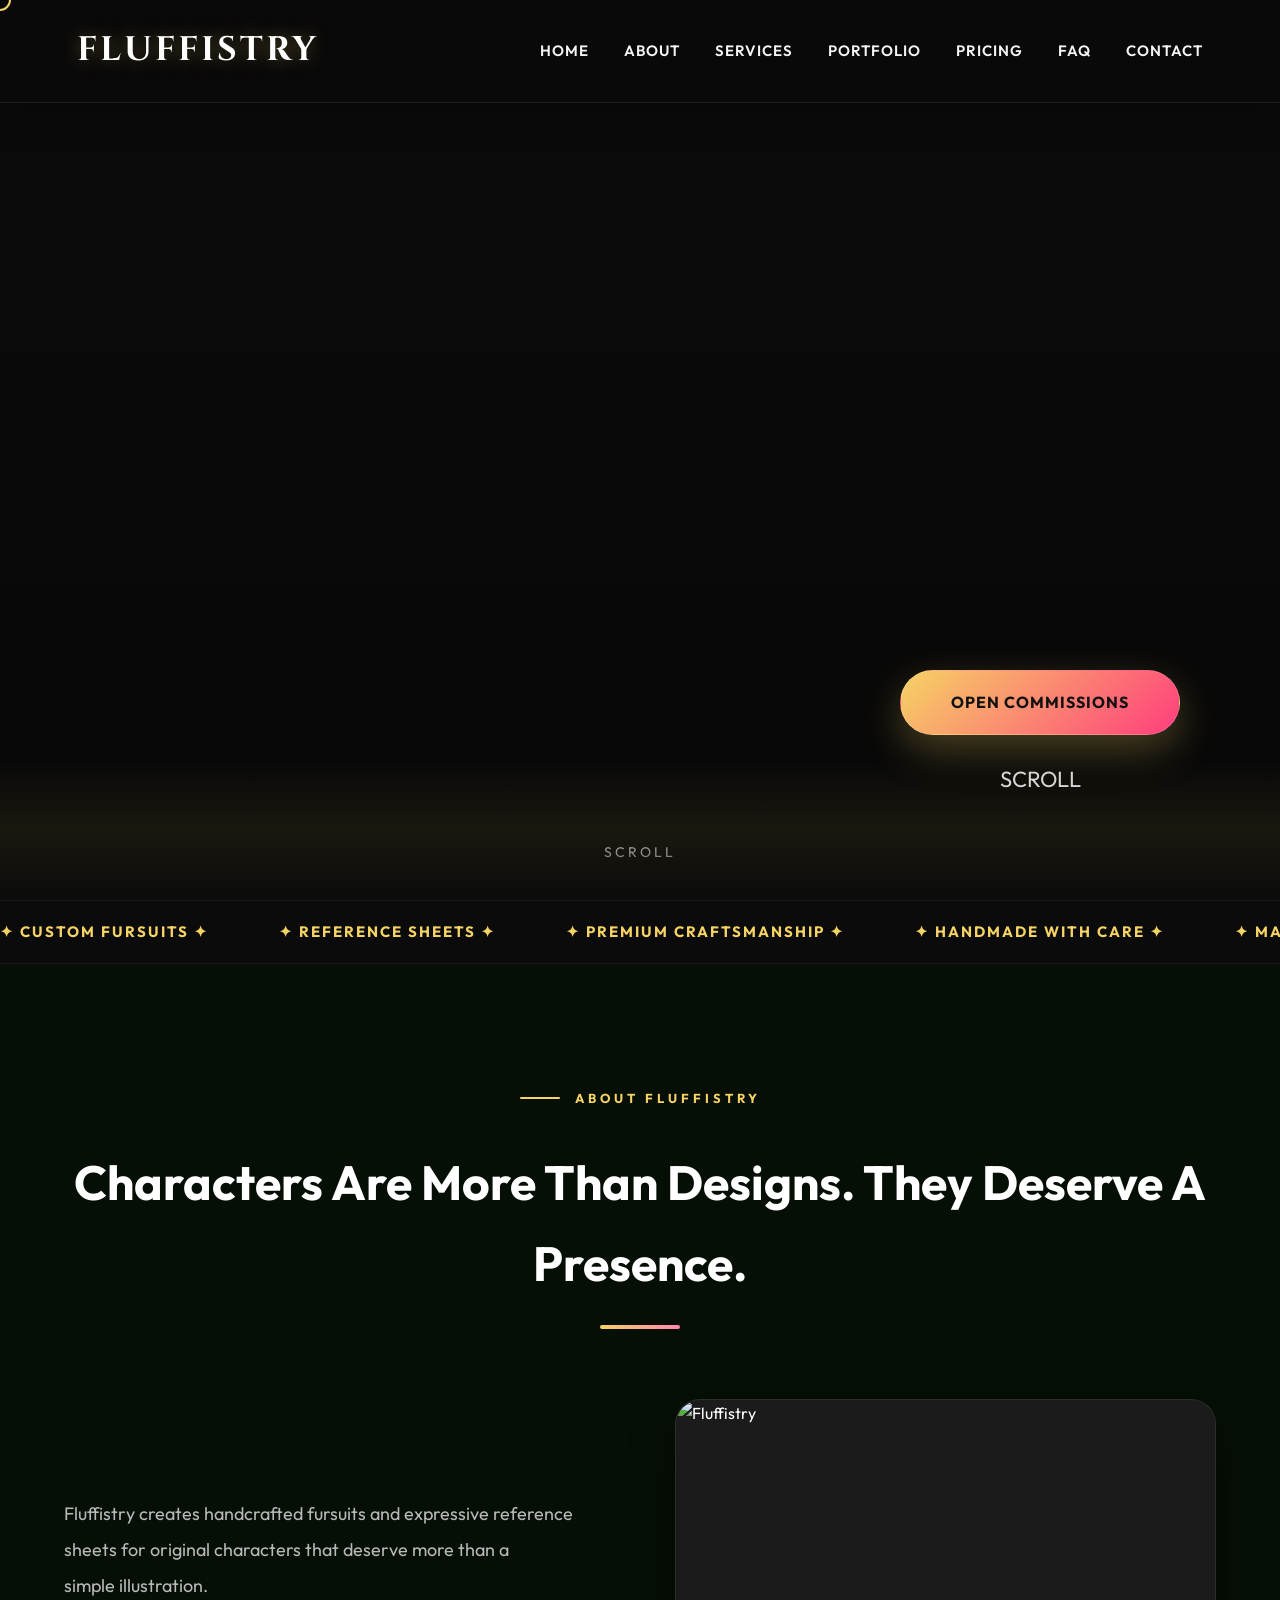
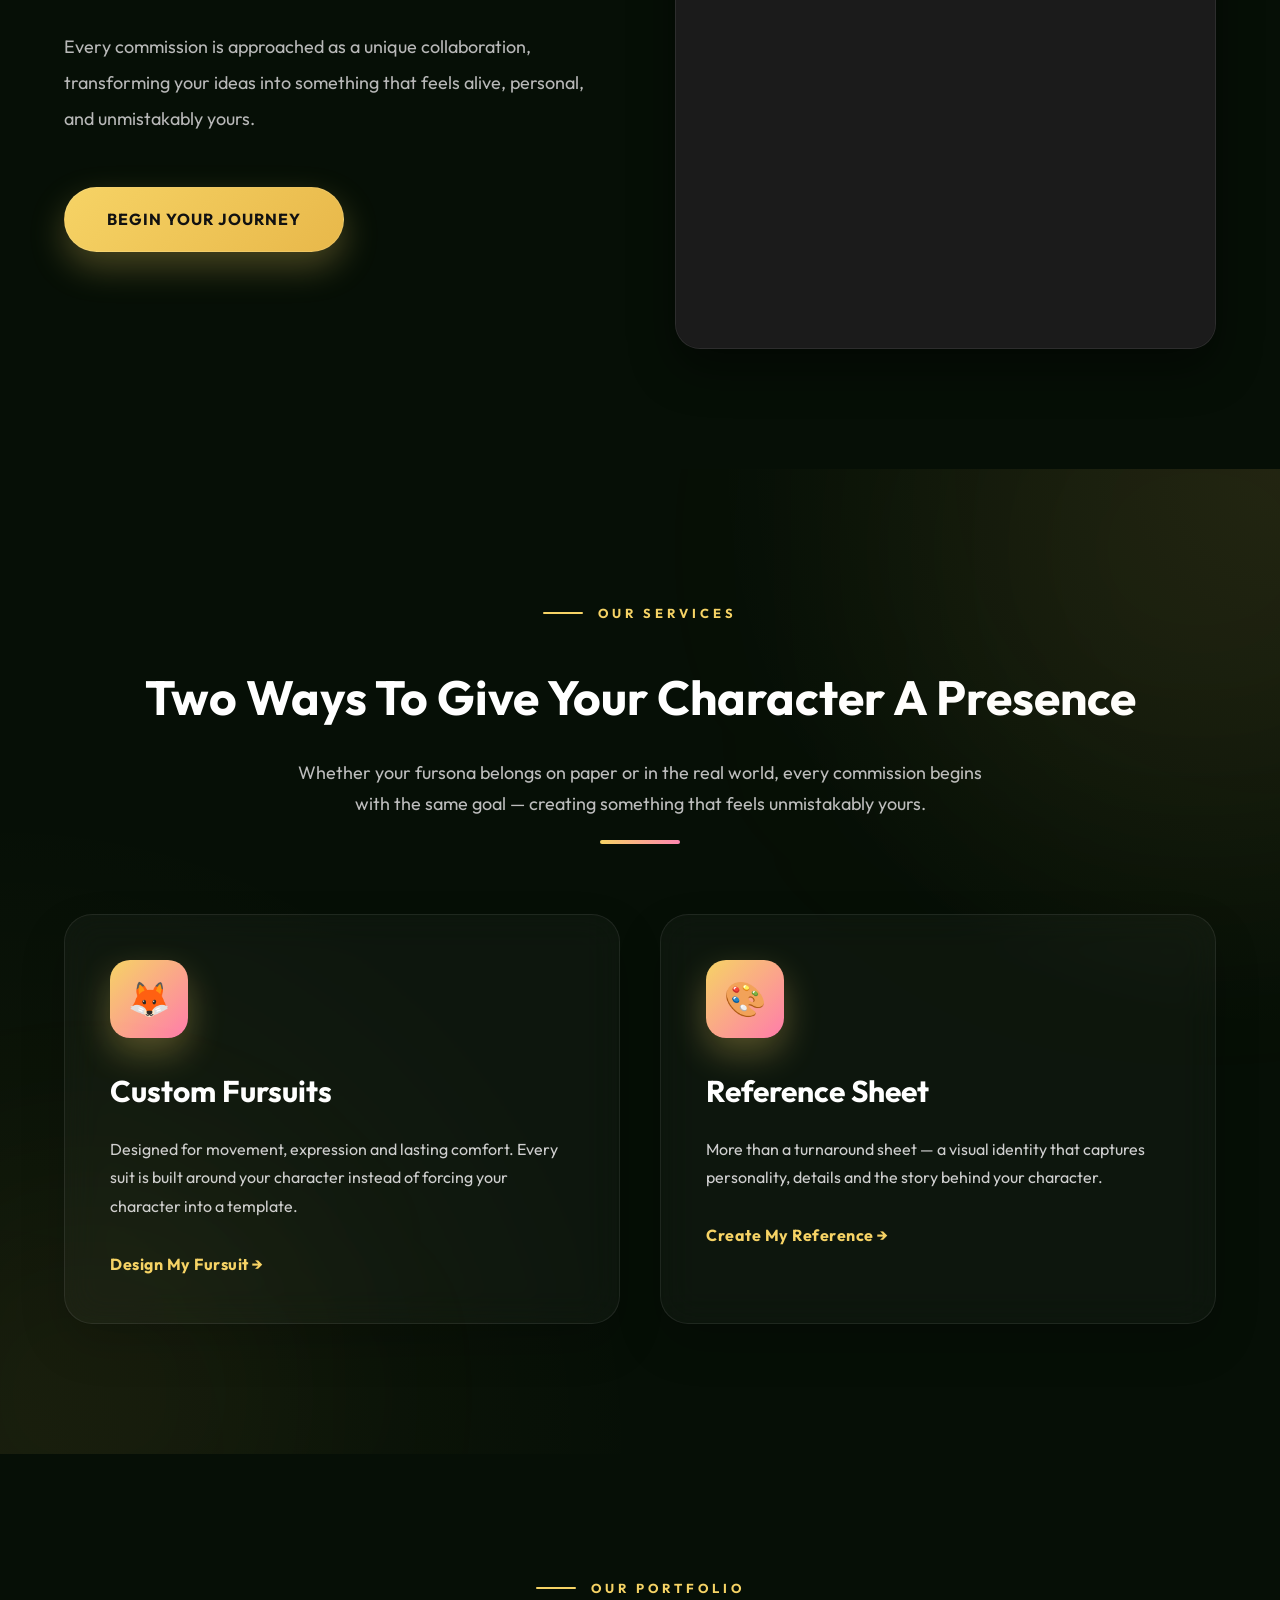
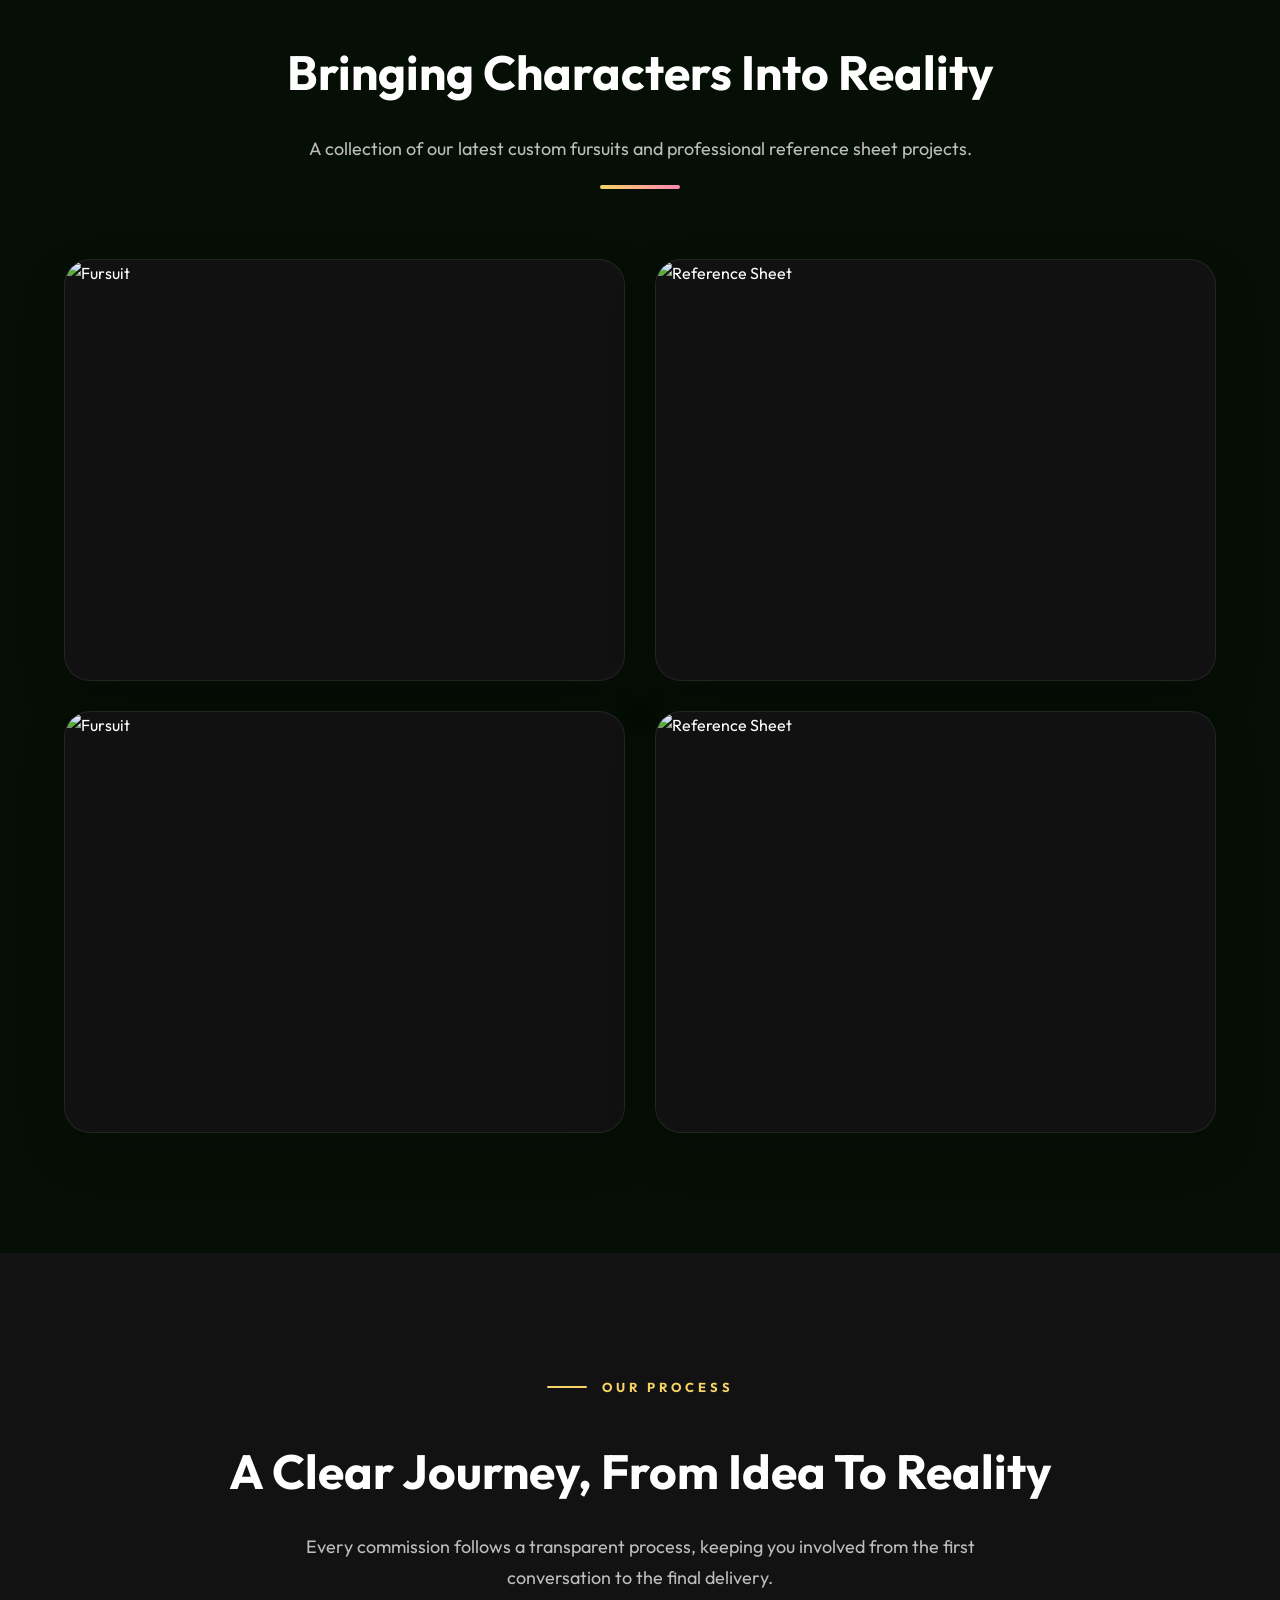
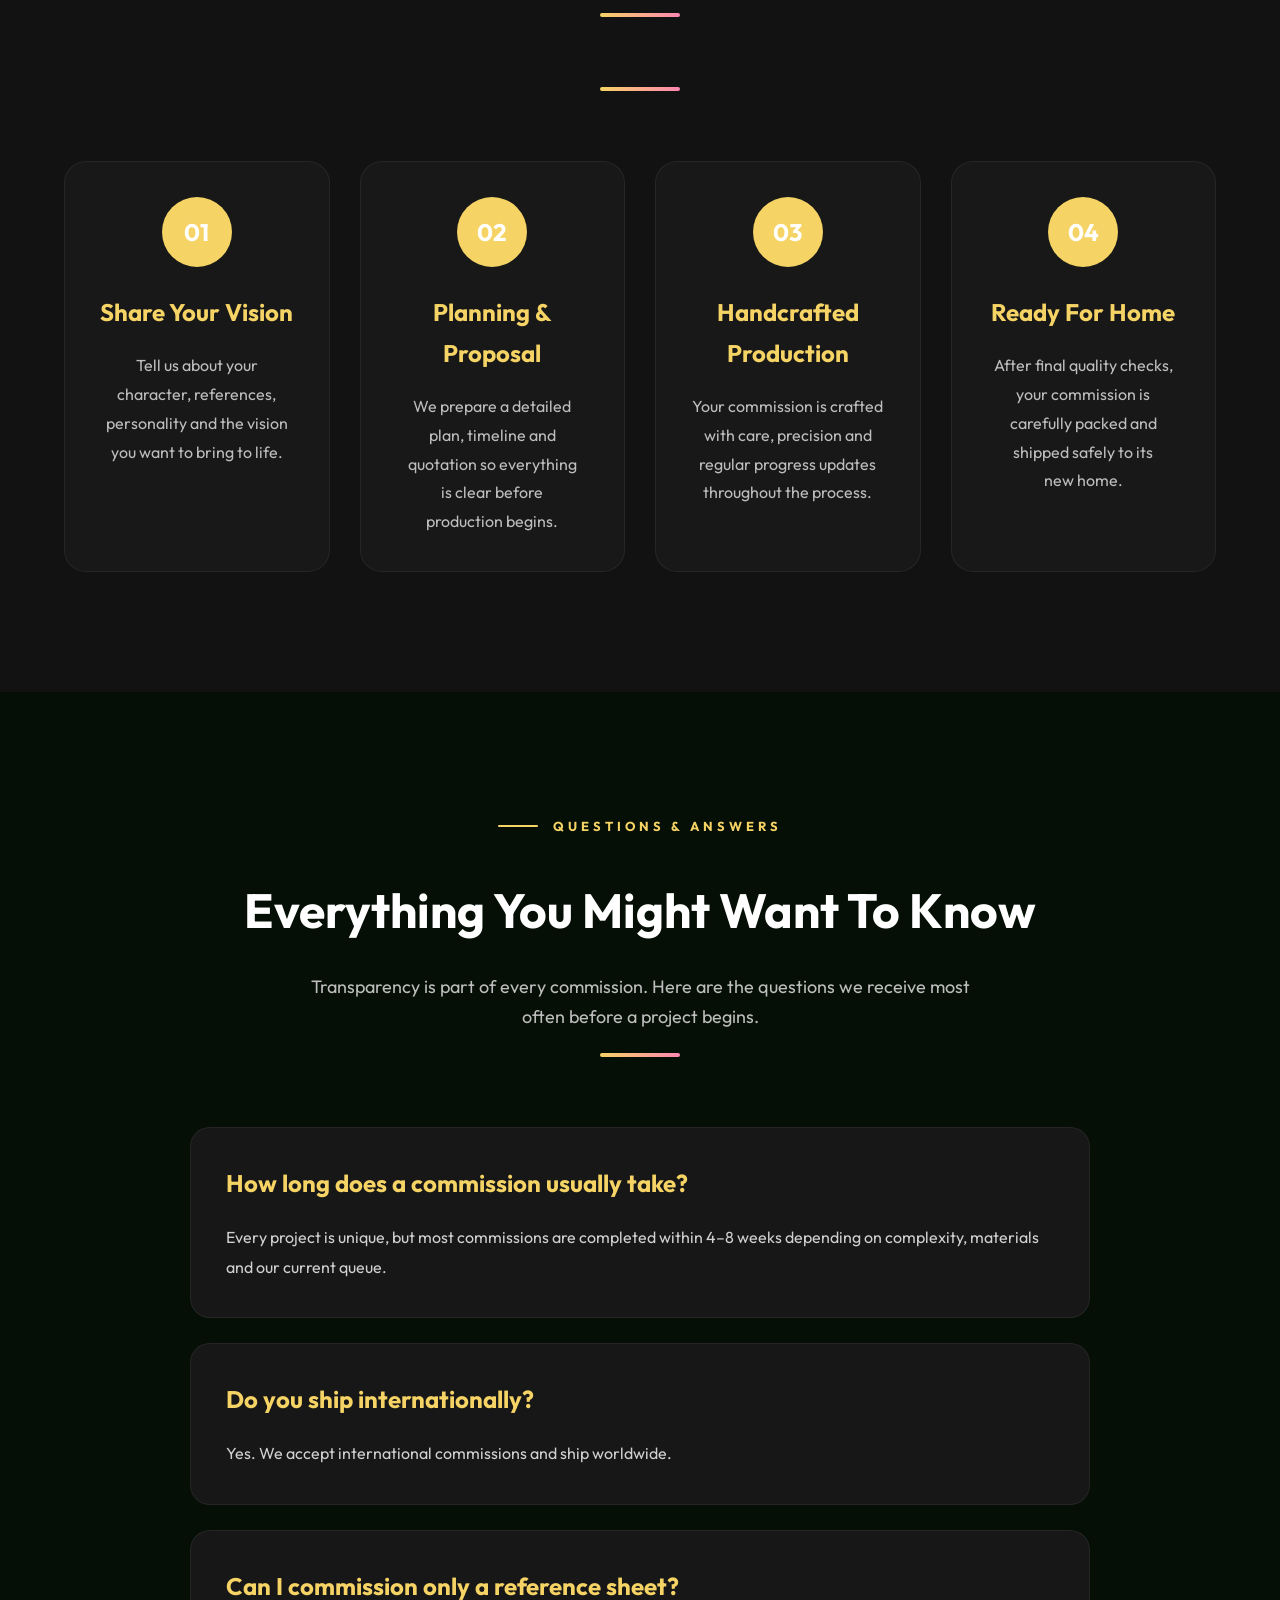
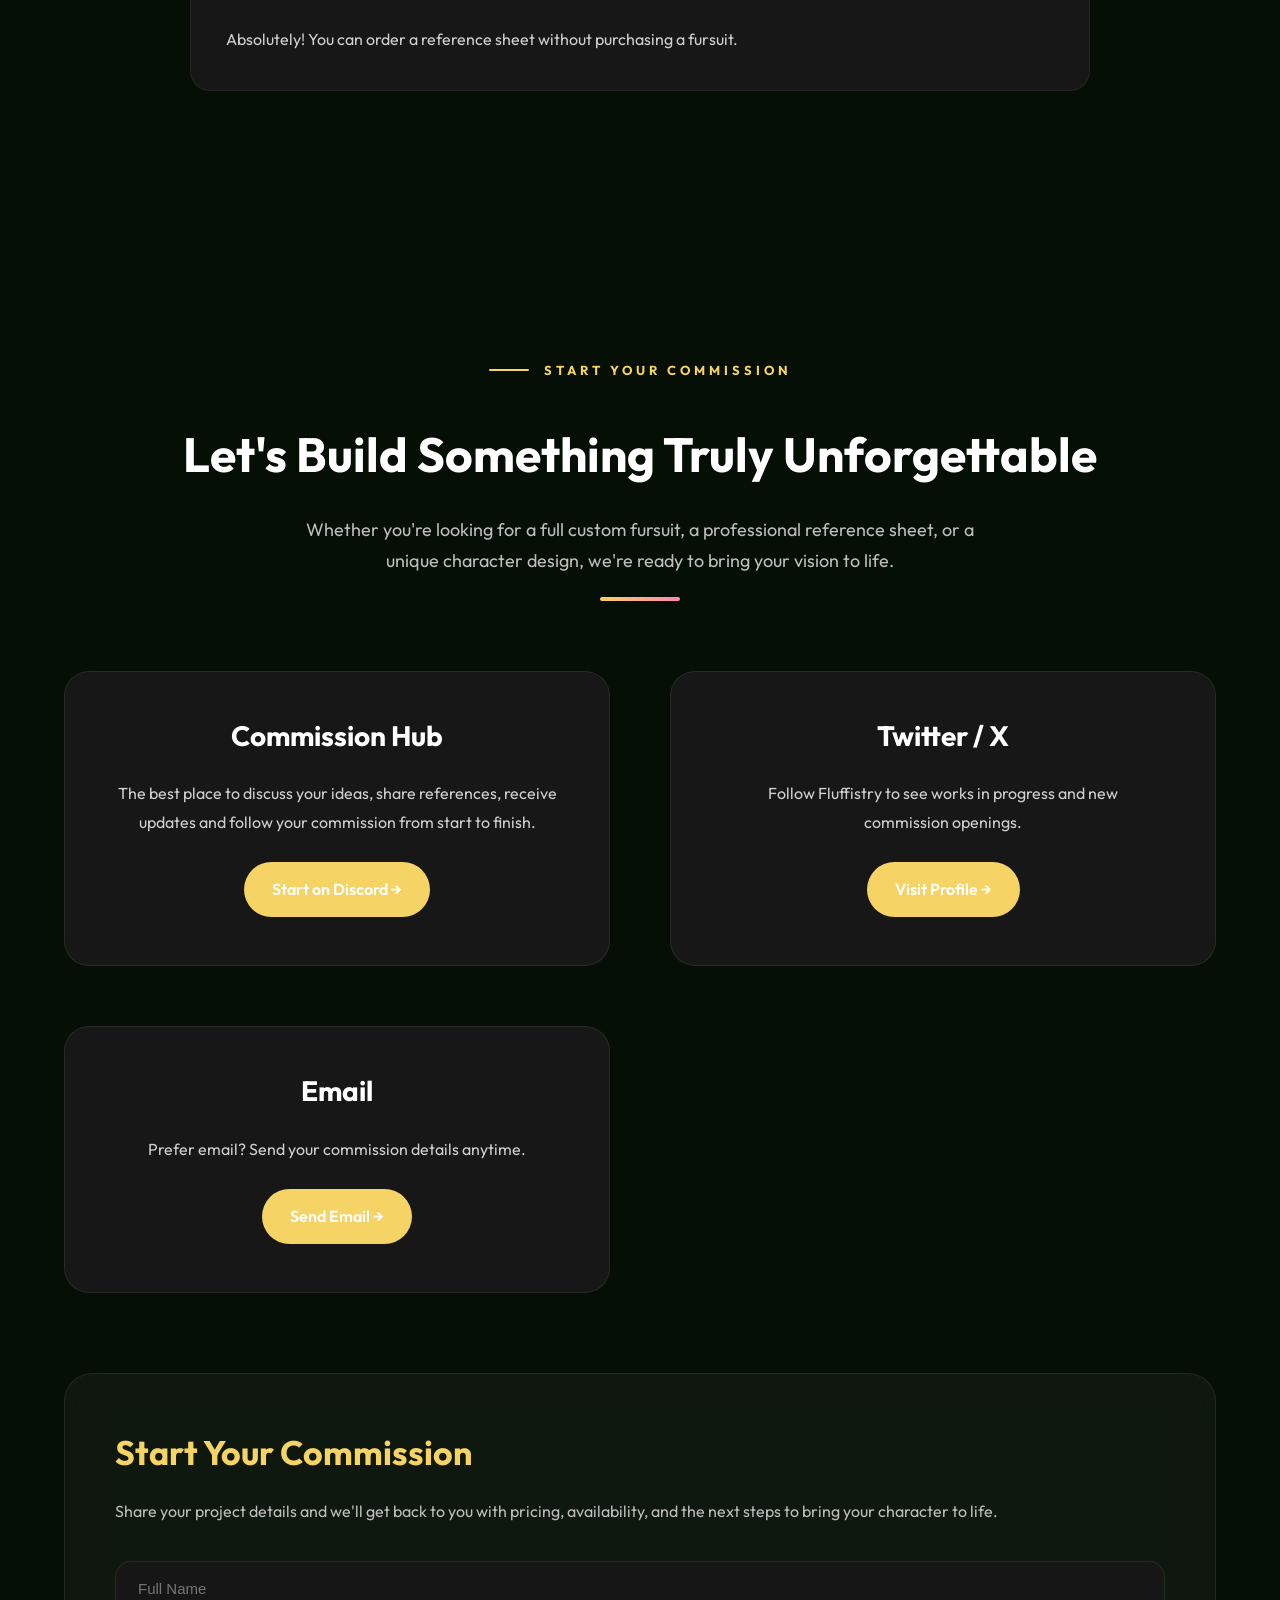
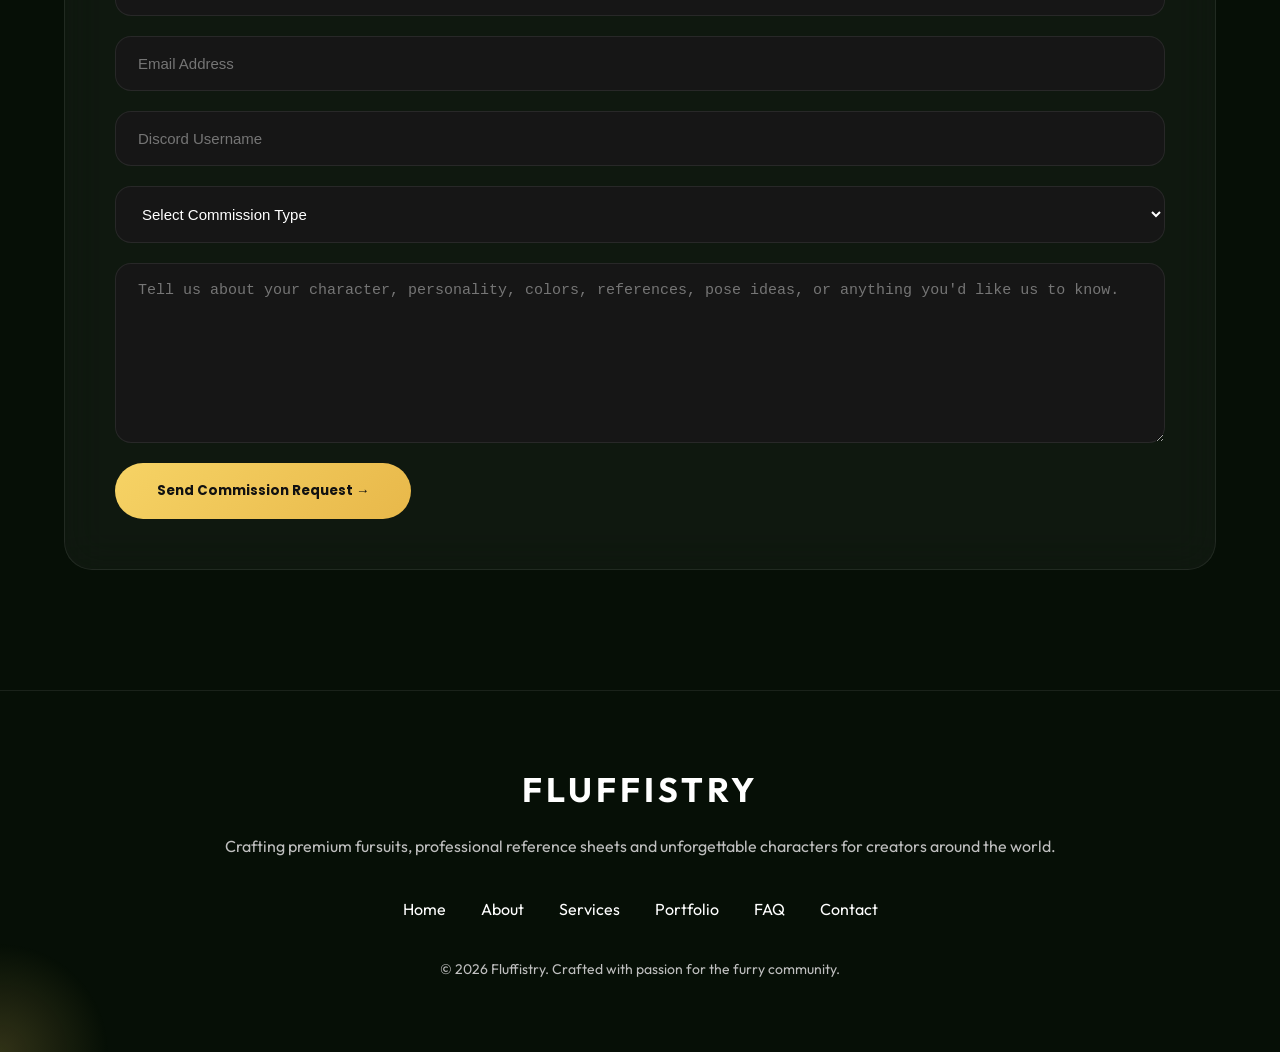
==== commit 2bfbab11: "Refactor index.html for SEO and structure improvements Updated the HTML structure and content for be" ====
--- a/index.html
+++ b/index.html
@@ -1,12 +1,843 @@
 <!DOCTYPE html>
-<html>
+<html lang="en">
+
 <head>
-  <meta charset="utf-8" />
-  <meta name="viewport" content="width=device-width, initial-scale=1.0" />
-  <title>Fluffistry Admin</title>
-  <link href="config.yml" type="text/yaml" rel="cms-config-url">
+
+    <meta charset="UTF-8">
+
+    <meta name="viewport"
+          content="width=device-width, initial-scale=1.0">
+
+    <title>Fluffistry | Custom Fursuits</title>
+
+    <meta name="description"
+          content="Premium custom fursuits and professional reference sheets.">
+
+    <link rel="stylesheet"
+          href="style.css">
+
+    <!-- Google Font -->
+
+    <link rel="preconnect"
+          href="https://fonts.googleapis.com">
+
+    <link rel="preconnect"
+          href="https://fonts.gstatic.com"
+          crossorigin>
+
+    <link href="https://fonts.googleapis.com/css2?family=Poppins:wght@300;400;500;600;700;800&display=swap"
+          rel="stylesheet">
+
+<!-- Google Fonts -->
+<link rel="preconnect" href="https://fonts.googleapis.com">
+<link rel="preconnect" href="https://fonts.gstatic.com" crossorigin>
+
+<link href="https://fonts.googleapis.com/css2?family=Cinzel:wght@500;600;700&family=Outfit:wght@300;400;500;600;700&display=swap" rel="stylesheet">
+
 </head>
+
 <body>
-  <script src="https://unpkg.com/decap-cms@^3.0.0/dist/decap-cms.js"></script>
+
+<div class="loader">
+
+    <div class="loader-circle"></div>
+
+</div>
+
+<div class="progress-bar"></div>
+
+<!-- ========================= -->
+<!-- Navbar -->
+<!-- ========================= -->
+
+<header>
+
+<nav class="navbar">
+
+    <div class="logo">
+        FLUFFISTRY
+    </div>
+
+    <div id="mobile-menu" class="menu-toggle">
+        ☰
+    </div>
+
+    <ul id="nav-links" class="nav-links">
+
+        <li><a href="index.html">Home</a></li>
+        <li><a href="about.html">About</a></li>
+        <li><a href="services.html">Services</a></li>
+        <li><a href="portfolio.html">Portfolio</a></li>
+        <li><a href="pricing.html">Pricing</a></li>
+        <li><a href="faq.html">FAQ</a></li>
+        <li><a href="contact.html">Contact</a></li>
+
+    </ul>
+
+</nav>
+</header>
+<!-- ========================= -->
+<!-- Hero -->
+<!-- ========================= -->
+
+<section class="hero" id="home">
+
+    <video autoplay
+           muted
+           loop
+           playsinline
+           class="hero-video">
+
+        <source src="videos/hero.mp4" type="video/mp4">
+    </video>
+
+    <div class="overlay"></div>
+
+    <div class="hero-content">
+
+    <a href="pricing.html" class="hero-btn">
+
+        Open Commissions
+    </a>
+
+    <div class="scroll-indicator">
+        <span></span>
+        <p>SCROLL</p>
+    </div>
+
+</div>
+
+    <div class="scroll-down">
+
+        Scroll
+
+    </div>
+<div class="hero-divider"></div>
+</section>
+<section class="hero-marquee">
+
+    <div class="marquee">
+
+        <div class="marquee-track">
+
+            <span>✦ CUSTOM FURSUITS ✦</span>
+            <span>✦ REFERENCE SHEETS ✦</span>
+            <span>✦ PREMIUM CRAFTSMANSHIP ✦</span>
+            <span>✦ HANDMADE WITH CARE ✦</span>
+            <span>✦ MADE FOR YOUR FURSONA ✦</span>
+
+            <span>✦ CUSTOM FURSUITS ✦</span>
+            <span>✦ REFERENCE SHEETS ✦</span>
+            <span>✦ PREMIUM CRAFTSMANSHIP ✦</span>
+            <span>✦ HANDMADE WITH CARE ✦</span>
+            <span>✦ MADE FOR YOUR FURSONA ✦</span>
+
+        </div>
+
+    </div>
+
+</section>
+
+<!-- ========================= -->
+<!-- About Section -->
+<!-- ========================= -->
+
+<section class="about" id="about">
+        <div class="container">
+
+        <div class="section-title">
+
+            <span>ABOUT FLUFFISTRY</span>
+
+            <h2>
+    Characters Are More Than Designs.
+    They Deserve A Presence.
+           </h2>
+
+        </div>
+
+        <div class="about-content">
+
+            <div class="about-text">
+
+                <p>
+
+    Fluffistry creates handcrafted fursuits
+    and expressive reference sheets for
+    original characters that deserve more
+    than a simple illustration.
+
+                </p>
+
+                <p>
+
+    Every commission is approached as a
+    unique collaboration, transforming your
+    ideas into something that feels alive,
+    personal, and unmistakably yours.
+
+                </p>
+
+                <a href="contact.html" class="about-btn">
+
+                    Begin Your Journey
+                </a>
+
+            </div>
+
+            <div class="about-image">
+
+                <img src="images/about.jpg"
+                     alt="Fluffistry">
+
+            </div>
+
+        </div>
+
+    </div>
+
+</section>
+
+<!-- ========================= -->
+<!-- Services Section -->
+<!-- ========================= -->
+
+<section class="services" id="services">
+        <div class="container">
+
+        <div class="section-title">
+
+            <span>OUR SERVICES</span>
+
+            <h2>
+
+    Two Ways To Give
+    Your Character A Presence
+
+            </h2>
+
+            <p>
+
+    Whether your fursona belongs on paper
+    or in the real world, every commission
+    begins with the same goal — creating
+    something that feels unmistakably yours.
+
+            </p>
+
+        </div>
+
+        <div class="services-grid">
+
+            <!-- Card 1 -->
+
+            <div class="service-card">
+
+                <div class="service-icon">
+
+                    🦊
+
+                </div>
+
+                <h3>
+
+                    Custom Fursuits
+
+                </h3>
+
+                <p>
+
+    Designed for movement, expression and
+    lasting comfort. Every suit is built
+    around your character instead of
+    forcing your character into a template.
+
+                </p>
+
+                <a href="services.html">
+
+                    Design My Fursuit →
+
+                </a>
+
+            </div>
+
+            <!-- Card 2 -->
+
+            <div class="service-card">
+
+                <div class="service-icon">
+
+                    🎨
+
+                </div>
+
+                <h3>
+
+                    Reference Sheet
+
+                </h3>
+
+                <p>
+
+                    More than a turnaround sheet —
+                    a visual identity that captures
+                    personality, details and the story
+                    behind your character.
+
+                </p>
+
+                <a href="services.html">
+
+                    Create My Reference →
+
+                </a>
+
+            </div>
+
+        </div>
+
+    </div>
+
+</section>
+
+<!-- ========================= -->
+<!-- Portfolio Section -->
+<!-- ========================= -->
+
+<section class="portfolio" id="portfolio">
+        <div class="container">
+
+        <div class="section-title">
+
+            <span>OUR PORTFOLIO</span>
+
+            <h2>
+
+                Bringing Characters
+                Into Reality
+
+            </h2>
+
+            <p>
+
+                A collection of our latest custom
+                fursuits and professional reference
+                sheet projects.
+
+            </p>
+
+        </div>
+
+        <div class="portfolio-grid">
+
+            <div class="portfolio-item">
+
+                <img src="images/fursuit1.jpg"
+                     alt="Fursuit">
+
+                <div class="portfolio-overlay">
+
+    <span>Featured Project</span>
+
+    <h3>Full Custom Fursuit</h3>
+
+                </div>
+
+            </div>
+
+            <div class="portfolio-item">
+
+                <img src="images/refsheet1.jpg"
+                     alt="Reference Sheet">
+
+                <div class="portfolio-overlay">
+
+    <span>Featured Project</span>
+
+    <h3>Reference Sheet</h3>
+
+            </div>
+
+            </div>
+
+            <div class="portfolio-item">
+
+                <img src="images/fursuit2.jpg"
+                     alt="Fursuit">
+
+                <div class="portfolio-overlay">
+
+    <span>Featured Project</span>
+
+    <h3>Mini Partial Suit</h3>
+
+                </div>
+
+            </div>
+
+            <div class="portfolio-item">
+
+                <img src="images/refsheet2.jpg"
+                     alt="Reference Sheet">
+
+                <div class="portfolio-overlay">
+
+    <span>Featured Project</span>
+
+    <h3>Character Design</h3>
+
+                </div>
+
+            </div>
+
+        </div>
+
+    </div>
+
+</section>
+
+<!-- ========================= -->
+<!-- Commission Process -->
+<!-- ========================= -->
+
+<section class="process" id="process">
+        <div class="container">
+
+        <div class="section-title">
+
+    <div class="section-title">
+
+    <span>OUR PROCESS</span>
+
+    <h2>
+
+        A Clear Journey,
+        From Idea To Reality
+
+    </h2>
+
+    <p>
+
+        Every commission follows a transparent
+        process, keeping you involved from the
+        first conversation to the final delivery.
+
+    </p>
+
+    </div>
+</div>
+
+        <div class="process-grid">
+
+            <div class="process-card">
+
+                <div class="number">
+
+                    01
+
+                </div>
+
+                <h3>
+
+                    Share Your Vision
+
+                </h3>
+
+                <p>
+
+                    Tell us about your character,
+                    references, personality and
+                    the vision you want to bring
+                    to life.
+
+                </p>
+
+            </div>
+
+            <div class="process-card">
+
+                <div class="number">
+
+                    02
+
+                </div>
+
+                <h3>
+
+                    Planning & Proposal
+
+                </h3>
+
+                <p>
+
+                    We prepare a detailed plan,
+                    timeline and quotation so
+                    everything is clear before
+                    production begins.
+
+                </p>
+
+            </div>
+
+            <div class="process-card">
+
+                <div class="number">
+
+                    03
+
+                </div>
+
+                <h3>
+
+                    Handcrafted Production
+
+                </h3>
+
+                <p>
+
+                    Your commission is crafted
+                    with care, precision and
+                    regular progress updates
+                    throughout the process.
+
+                </p>
+
+            </div>
+
+            <div class="process-card">
+
+                <div class="number">
+
+                    04
+
+                </div>
+
+                <h3>
+
+                    Ready For Home
+
+                </h3>
+
+                <p>
+
+                    After final quality checks,
+                    your commission is carefully
+                    packed and shipped safely
+                    to its new home.
+
+                </p>
+
+            </div>
+
+        </div>
+
+    </div>
+
+</section>
+
+<!-- ========================= -->
+<!-- FAQ Section -->
+<!-- ========================= -->
+
+<section class="faq" id="faq">
+        <div class="container">
+
+        <div class="section-title">
+
+    <span>QUESTIONS & ANSWERS</span>
+
+    <h2>
+
+        Everything You Might
+        Want To Know
+
+    </h2>
+
+    <p>
+
+        Transparency is part of every commission.
+        Here are the questions we receive most
+        often before a project begins.
+
+    </p>
+
+</div>
+        <div class="faq-container">
+
+            <div class="faq-item">
+
+                <h3>
+
+                    How long does a commission usually take?
+
+                </h3>
+
+                <p>
+
+                    Every project is unique, but most
+                    commissions are completed within
+                    4–8 weeks depending on complexity,
+                    materials and our current queue.
+
+                </p>
+
+            </div>
+
+            <div class="faq-item">
+
+                <h3>
+
+                    Do you ship internationally?
+
+                </h3>
+
+                <p>
+
+                    Yes. We accept international
+                    commissions and ship worldwide.
+
+                </p>
+
+            </div>
+
+            <div class="faq-item">
+
+                <h3>
+
+                    Can I commission only a
+                    reference sheet?
+
+                </h3>
+
+                <p>
+
+                    Absolutely! You can order a
+                    reference sheet without purchasing
+                    a fursuit.
+
+                </p>
+
+            </div>
+
+        </div>
+
+    </div>
+
+</section>
+
+<!-- ========================= -->
+<!-- Contact Section -->
+<!-- ========================= -->
+
+<section class="contact" id="contact">
+
+    <div class="container">
+
+        <div class="section-title">
+
+    <span>START YOUR COMMISSION</span>
+
+    <h2>
+
+        Let's Build Something
+        Truly Unforgettable
+
+    </h2>
+
+    <p>
+
+        Whether you're looking for a full custom
+        fursuit, a professional reference sheet,
+        or a unique character design, we're ready
+        to bring your vision to life.
+
+    </p>
+
+</div>
+                <div class="contact-grid">
+
+            <div class="contact-card">
+
+                <h3>
+
+                    Commission Hub
+
+                </h3>
+
+                <p>
+
+                    The best place to discuss your ideas,
+                    share references, receive updates and
+                    follow your commission from start to finish.
+
+                </p>
+
+                <a href="#">
+
+                    Start on Discord →
+
+                </a>
+
+            </div>
+
+            <div class="contact-card">
+
+                <h3>
+
+                    Twitter / X 
+
+                </h3>
+
+                <p>
+
+                    Follow Fluffistry to see
+                    works in progress and new
+                    commission openings.
+
+                </p>
+
+                <a href="#">
+
+                    Visit Profile →
+
+                </a>
+
+            </div>
+
+            <div class="contact-card">
+
+                <h3>
+
+                    Email 
+
+                </h3>
+
+                <p>
+
+                    Prefer email?
+                    Send your commission details
+                    anytime.
+
+                </p>
+
+                <a href="#">
+
+                    Send Email →
+
+                </a>
+
+            </div>
+
+        </div>
+
+        <div class="commission-form">
+
+    <h3>Start Your Commission</h3>
+
+    <p>
+        Share your project details and we'll get back
+        to you with pricing, availability, and the next
+        steps to bring your character to life.
+    </p>
+
+    <form>
+
+        <input type="text" placeholder="Full Name">
+
+        <input type="email" placeholder="Email Address">
+
+        <input type="text" placeholder="Discord Username">
+
+        <select>
+
+            <option>Select Commission Type</option>
+
+            <option>Full Fursuit</option>
+
+            <option>Partial Fursuit</option>
+
+            <option>Reference Sheet</option>
+
+            <option>Character Design</option>
+
+            <option>Other</option>
+
+        </select>
+
+        <textarea placeholder="Tell us about your character, personality, colors, references, pose ideas, or anything you'd like us to know."></textarea>
+
+        <button type="submit">
+
+            Send Commission Request →
+
+        </button>
+
+    </form>
+
+</div>
+
+    </div>
+
+</section>
+
+<!-- ========================= -->
+<!-- Footer -->
+<!-- ========================= -->
+
+<footer>
+
+    <div class="container">
+
+        <div class="footer-content">
+
+            <h2>
+
+                FLUFFISTRY
+
+            </h2>
+
+            <p>
+
+                Crafting premium fursuits,
+                professional reference sheets
+                and unforgettable characters
+                for creators around the world.
+
+            </p>
+
+            <div class="footer-links">
+
+                <a href="#home">Home</a>
+
+                <a href="#about">About</a>
+
+                <a href="#services">Services</a>
+
+                <a href="#portfolio">Portfolio</a>
+
+                <a href="#faq">FAQ</a>
+
+                <a href="#contact">Contact</a>
+
+            </div>
+
+            <p class="copyright">
+
+                © 2026 Fluffistry. Crafted with passion for the furry community.
+
+            </p>
+
+        </div>
+
+    </div>
+
+</footer>
+
+<div class="custom-cursor"></div>
+
+<script src="script.js?v=5"></script>
+
 </body>
+
 </html>
--- a/style.css
+++ b/style.css
@@ -0,0 +1,3990 @@
+/* =======================================
+   FLUFFISTRY V1.0
+   Global Styles
+======================================= */
+
+*{
+    margin:0;
+    padding:0;
+    box-sizing:border-box;
+}
+
+html{
+    scroll-behavior:smooth;
+}
+
+body{
+
+    font-family:'Poppins',sans-serif;
+
+    background:#0d0d0d;
+
+    color:#ffffff;
+
+    overflow-x:hidden;
+
+    line-height:1.7;
+
+}
+
+/* =======================================
+   Container
+======================================= */
+
+.container{
+
+    width:90%;
+
+    max-width:1300px;
+
+    margin:auto;
+
+}
+
+/* =======================================
+   Links
+======================================= */
+
+a{
+
+    text-decoration:none;
+
+    color:inherit;
+
+}
+
+/* =======================================
+   Images
+======================================= */
+
+img{
+
+    width:100%;
+
+    display:block;
+
+}
+
+/* =======================================
+   Sections
+======================================= */
+
+section{
+
+    padding:120px 0;
+
+}
+
+/* =======================================
+   Section Title
+======================================= */
+
+.section-title{
+
+    text-align:center;
+
+    margin-bottom:70px;
+
+}
+
+.section-title span{
+
+    display:inline-block;
+
+    margin-bottom:18px;
+
+    color:#F6D365;
+
+    font-size:13px;
+
+    font-weight:700;
+
+    letter-spacing:4px;
+
+    text-transform:uppercase;
+
+    position:relative;
+
+    padding-left:55px;
+
+}
+
+.section-title span::before{
+
+    content:"";
+
+    position:absolute;
+
+    left:0;
+
+    top:50%;
+
+    transform:translateY(-50%);
+
+    width:40px;
+
+    height:2px;
+
+    background:#F6D365;
+
+    border-radius:50px;
+
+}
+.section-title h2{
+
+    font-size:48px;
+
+    font-weight:700;
+
+    margin-top:15px;
+
+}
+
+.section-title p{
+
+    color:#bdbdbd;
+
+    max-width:700px;
+
+    margin:20px auto 0;
+
+    font-size:18px;
+
+}
+/* =======================================
+   Navbar
+======================================= */
+
+.navbar{
+
+    position:fixed;
+
+    top:0;
+    left:0;
+
+    width:100%;
+
+    display:flex;
+
+    justify-content:space-between;
+
+    align-items:center;
+
+    padding:20px 7%;
+
+    background:rgba(8,8,8,.40);
+
+    backdrop-filter:blur(20px);
+
+    -webkit-backdrop-filter:blur(20px);
+
+    border-bottom:1px solid rgba(255,255,255,.08);
+
+    z-index:1000;
+
+    transition:.35s ease;
+
+    box-shadow:0 12px 35px rgba(0,0,0,.28);
+
+}
+
+/* Logo */
+
+.logo{
+
+    font-size:34px;
+
+    font-family:'Cinzel', serif;
+
+    font-weight:700;
+
+    letter-spacing:3px;
+
+    color:#ffffff;
+
+    cursor:pointer;
+
+    text-shadow:0 0 18px rgba(246,211,101,.35);
+
+    transition:.35s ease;
+
+}
+/* Navigation */
+
+.nav-links{
+
+    display:flex;
+
+    align-items:center;
+
+    gap:35px;
+
+    list-style:none;
+
+}
+
+.nav-links li{
+
+    list-style:none;
+
+}
+
+.nav-links li a{
+
+    position:relative;
+
+    color:#f5f5f5;
+
+    font-size:15px;
+
+    font-weight:600;
+
+    letter-spacing:1px;
+
+    text-transform:uppercase;
+
+    transition:.35s ease;
+
+}
+/* Pink Line Hover */
+
+.nav-links li a::after{
+
+    content:"";
+
+    position:absolute;
+
+    left:0;
+
+    bottom:-10px;
+
+    width:0;
+
+    height:3px;
+
+    border-radius:50px;
+
+    background:#F6D365;
+
+    transition:.35s ease;
+
+}
+.nav-links li a:hover{
+
+    color:#F6D365;
+
+}
+
+.nav-links li a:hover::after{
+
+    width:100%;
+
+}
+/* =======================================
+   Hero Section
+======================================= */
+
+.hero{
+
+    position:relative;
+
+    width:100%;
+
+    height:100vh;
+
+    display:flex;
+
+    justify-content:center;
+
+    align-items:center;
+
+    text-align:center;
+
+    overflow:hidden;
+
+}
+
+/* Background Video */
+
+.hero-video{
+
+    position:absolute;
+
+    top:50%;
+
+    left:50%;
+
+    transform:translate(-50%,-50%);
+
+    width:auto;
+
+    height:auto;
+
+    max-width:100%;
+
+    max-height:100%;
+
+    z-index:-2;
+
+    filter:brightness(100%);
+}
+
+/* Dark Overlay */
+
+.overlay{
+
+    position:absolute;
+
+    inset:0;
+
+    background:linear-gradient(
+        rgba(0,0,0,.15),
+        rgba(0,0,0,.30),
+        rgba(0,0,0,.45)
+    );
+
+    z-index:-1;
+
+}
+
+/* Hero Content */
+
+.hero-content{
+
+    position:absolute;
+
+    right:80px;
+
+    bottom:80px;
+
+    max-width:350px;
+
+    padding:20px;
+
+    display:flex;
+
+    flex-direction:column;
+
+    align-items:center;
+
+    animation:fadeUp 1.2s ease;
+
+    z-index:5;
+
+}
+
+/* Small Tag */
+
+.tag{
+
+    display:inline-block;
+
+    padding:10px 22px;
+
+    border:1px solid rgba(255,255,255,.15);
+
+    border-radius:60px;
+
+    background:rgba(255,255,255,.06);
+
+    backdrop-filter:blur(10px);
+
+    color:#F6D365;
+
+    font-size:14px;
+
+    font-weight:600;
+
+    letter-spacing:2px;
+
+    margin-bottom:30px;
+
+}
+/* =======================================
+   Hero Heading
+======================================= */
+
+.hero-content h1{
+
+    font-size:90px;
+
+    font-weight:800;
+
+    line-height:.95;
+
+    letter-spacing:-3px;
+
+    margin-bottom:30px;
+
+    text-transform:uppercase;
+
+}
+
+/* Hero Paragraph */
+
+.hero-content p{
+
+    max-width:700px;
+
+    margin:0 auto;
+
+    font-size:22px;
+
+    color:#d5d5d5;
+
+    line-height:1.8;
+
+}
+
+/* Hero Button */
+
+.hero-btn{
+
+    display:inline-flex;
+
+    align-items:center;
+
+    justify-content:center;
+
+    margin-top:40px;
+
+    margin-bottom:25px;
+
+    padding:18px 50px;
+
+    background:linear-gradient(135deg,#F6D365,#ff3d7d);
+
+    color:#111;
+
+    border:1px solid rgba(255,255,255,.12);
+
+    border-radius:60px;
+
+    font-size:16px;
+
+    font-weight:700;
+
+    letter-spacing:1px;
+
+    text-transform:uppercase;
+
+    backdrop-filter:blur(12px);
+
+    box-shadow:0 15px 40px rgba(246,211,101,.28);
+
+    transition:all .35s ease;
+
+}
+.hero-btn:hover{
+
+    transform:translateY(-6px) scale(1.03);
+
+    background:linear-gradient(135deg,#ff6fa3,#ff4f8c);
+
+    box-shadow:
+
+    0 18px 45px rgba(246,211,101,.45),
+
+    0 0 25px rgba(246,211,101,.25);
+
+}
+/* Scroll Down */
+
+.scroll-down{
+
+    position:absolute;
+
+    bottom:35px;
+
+    left:50%;
+
+    transform:translateX(-50%);
+
+    color:#ffffff;
+
+    font-size:14px;
+
+    letter-spacing:3px;
+
+    text-transform:uppercase;
+
+    opacity:.8;
+
+}
+
+/* Hero Animation */
+
+@keyframes fadeUp{
+
+    from{
+
+        opacity:0;
+
+        transform:translateY(40px);
+
+    }
+
+    to{
+
+        opacity:1;
+
+        transform:translateY(0);
+
+    }
+
+}
+/* =======================================
+   About Section
+======================================= */
+
+.about{
+
+    background:#060f06;
+
+}
+
+.about-content{
+
+    display:grid;
+
+    grid-template-columns:1fr 1fr;
+
+    gap:80px;
+
+    align-items:center;
+
+}
+
+/* About Text */
+
+.about-text p{
+
+    color:#cfcfcf;
+
+    font-size:18px;
+
+    margin-bottom:25px;
+
+    line-height:1.9;
+
+}
+
+/* About Button */
+
+.about-btn{
+
+    display:inline-flex;
+
+    align-items:center;
+
+    justify-content:center;
+
+    margin-top:25px;
+
+    padding:18px 42px;
+
+    border-radius:60px;
+
+    background:linear-gradient(135deg,#F6D365,#E8B84A);
+
+    color:#111;
+
+    font-weight:700;
+
+    letter-spacing:1px;
+
+    text-transform:uppercase;
+
+    border:1px solid rgba(255,255,255,.10);
+
+    box-shadow:0 15px 35px rgba(246,211,101,.28);
+
+    transition:all .35s ease;
+
+}
+
+.about-btn:hover{
+
+    transform:translateY(-4px);
+
+    box-shadow:0 20px 45px rgba(246,211,101,.40);
+
+}
+
+.about-btn:hover{
+
+    background:#ff3d7d;
+
+    transform:translateY(-3px);
+
+    box-shadow:0 0 30px rgba(246,211,101,.45);
+
+}
+
+/* About Image */
+
+.about-image{
+
+    width:100%;
+
+    height:550px;
+
+    border-radius:25px;
+
+    overflow:hidden;
+
+    background:#1b1b1b;
+
+    border:1px solid rgba(255,255,255,.08);
+
+    box-shadow:0 20px 45px rgba(0,0,0,.45);
+
+}
+
+.about-image img{
+
+    width:100%;
+
+    height:100%;
+
+    object-fit:cover;
+
+    transition:.5s ease;
+
+}
+
+.about-image:hover img{
+
+    transform:scale(1.05);
+
+}
+/* =======================================
+   Services Section
+======================================= */
+
+
+.services{
+
+    position:relative;
+
+    padding:130px 0;
+
+    background:
+    radial-gradient(circle at top right,
+    rgba(246,211,101,.08),
+    transparent 35%),
+
+    radial-gradient(circle at bottom left,
+    rgba(246,211,101,.05),
+    transparent 40%),
+    #060f06;
+
+    overflow:hidden;
+
+}
+.services::before{
+
+    content:"";
+
+    position:absolute;
+
+    width:520px;
+
+    height:520px;
+
+    right:-180px;
+
+    top:-180px;
+
+    border-radius:50%;
+
+    background:rgba(246,211,101,.06);
+
+    filter:blur(140px);
+
+    pointer-events:none;
+
+}
+
+.services::after{
+
+    content:"";
+
+    position:absolute;
+
+    width:420px;
+
+    height:420px;
+
+    left:-120px;
+
+    bottom:-150px;
+
+    border-radius:50%;
+
+    background:rgba(246,211,101,.04);
+
+    filter:blur(120px);
+
+    pointer-events:none;
+
+}
+.services-grid{
+
+    display:grid;
+
+    grid-template-columns:repeat(auto-fit,minmax(340px,1fr));
+
+    gap:40px;
+
+    align-items:stretch;
+
+    margin-top:70px;
+
+}
+.service-card{
+
+    position:relative;
+
+    padding:45px;
+
+    background:rgba(255,255,255,.03);
+
+    border:1px solid rgba(255,255,255,.08);
+
+    border-radius:28px;
+
+    overflow:hidden;
+
+    backdrop-filter:blur(18px);
+
+    transition:all .45s ease;
+
+    box-shadow:0 20px 45px rgba(0,0,0,.20);
+
+}
+
+.service-card:hover{
+
+    transform:translateY(-12px);
+
+    border-color:rgba(246,211,101,.45);
+
+    box-shadow:
+
+    0 30px 60px rgba(0,0,0,.30),
+
+    0 0 30px rgba(246,211,101,.18);
+
+}
+/* Pink Top Border */
+
+.service-card::before{
+
+    content:"";
+
+    position:absolute;
+
+    top:0;
+
+    left:0;
+
+    width:100%;
+
+    height:4px;
+
+    background:#F6D365;
+
+}
+
+/* Hover Effect */
+
+.service-card:hover{
+
+    transform:translateY(-12px);
+
+    box-shadow:0 25px 50px rgba(0,0,0,.45);
+
+    border-color:rgba(246,211,101,.35);
+
+}
+
+/* Icon */
+
+.service-icon{
+
+    width:78px;
+
+    height:78px;
+
+    display:flex;
+
+    align-items:center;
+
+    justify-content:center;
+
+    margin-bottom:28px;
+
+    font-size:34px;
+
+    border-radius:20px;
+
+    background:linear-gradient(135deg,#F6D365,#ff7cab);
+
+    box-shadow:0 15px 35px rgba(246,211,101,.30);
+
+    transition:all .4s ease;
+
+}
+
+.service-card:hover .service-icon{
+
+    transform:rotate(-8deg) scale(1.08);
+
+}
+/* Title */
+
+.service-card h3{
+
+    font-size:30px;
+
+    margin-bottom:18px;
+
+}
+
+/* Text */
+
+.service-card p{
+
+    color:#cfcfcf;
+
+    line-height:1.8;
+
+    margin-bottom:30px;
+
+}
+
+/* Link */
+
+.service-card a{
+
+    display:inline-flex;
+
+    align-items:center;
+
+    gap:8px;
+
+    color:#F6D365;
+
+    font-weight:700;
+
+    letter-spacing:.5px;
+
+    transition:all .35s ease;
+
+}
+.service-card a:hover{
+
+    transform:translateX(6px);
+
+}
+.service-card::before{
+
+    content:"";
+
+    position:absolute;
+
+    inset:0;
+
+    background:linear-gradient(
+        135deg,
+        rgba(246,211,101,.10),
+        transparent 45%
+    );
+
+    opacity:0;
+
+    transition:.45s ease;
+
+}
+
+.service-card:hover::before{
+
+    opacity:1;
+
+}
+/* =======================================
+   Portfolio Section
+======================================= */
+
+.portfolio{
+
+    background:#060f06;
+
+}
+
+.portfolio-grid{
+
+    display:grid;
+
+    grid-template-columns:repeat(2,1fr);
+
+    gap:30px;
+
+    margin-top:70px;
+
+}
+.portfolio-item{
+
+    position:relative;
+
+    overflow:hidden;
+
+    border-radius:26px;
+
+    cursor:pointer;
+
+    background:#111;
+
+    border:1px solid rgba(255,255,255,.08);
+
+    transition:all .45s ease;
+
+    box-shadow:0 20px 45px rgba(0,0,0,.25);
+
+}
+
+.portfolio-item:hover{
+
+    transform:translateY(-10px);
+
+    border-color:rgba(246,211,101,.35);
+
+    box-shadow:
+
+    0 25px 60px rgba(0,0,0,.35),
+
+    0 0 30px rgba(246,211,101,.12);
+
+}
+.portfolio-item:hover{
+
+    transform:translateY(-10px);
+
+    box-shadow:0 25px 50px rgba(0,0,0,.45);
+
+}
+
+.portfolio-item img{
+
+    width:100%;
+
+    height:420px;
+
+    object-fit:cover;
+
+    display:block;
+
+    transition:transform .7s ease;
+
+}
+
+.portfolio-item:hover img{
+
+    transform:scale(1.08);
+
+}
+.portfolio-item:hover img{
+
+    transform:scale(1.08);
+
+}
+
+/* Overlay */
+
+.portfolio-overlay{
+
+    position:absolute;
+
+    inset:0;
+
+    display:flex;
+
+    flex-direction:column;
+
+    justify-content:flex-end;
+
+    padding:35px;
+
+    background:linear-gradient(
+
+        transparent,
+
+        rgba(0,0,0,.35),
+
+        rgba(0,0,0,.92)
+
+    );
+
+    opacity:0;
+
+    transition:.45s ease;
+
+}
+
+.portfolio-item:hover .portfolio-overlay{
+
+    opacity:1;
+
+}
+.portfolio-overlay span{
+
+    color:#F6D365;
+
+    font-size:12px;
+
+    letter-spacing:3px;
+
+    text-transform:uppercase;
+
+    margin-bottom:10px;
+
+}
+
+.portfolio-overlay h3{
+
+    font-size:28px;
+
+    color:#fff;
+
+    margin:0;
+
+}
+.portfolio-overlay h3{
+
+    color:#ffffff;
+
+    font-size:30px;
+
+    font-weight:700;
+
+    transform:translateY(20px);
+
+    transition:.35s ease;
+
+}
+
+.portfolio-item:hover .portfolio-overlay h3{
+
+    transform:translateY(0);
+
+}
+/* =======================================
+   Commission Process
+======================================= */
+
+.process{
+
+    background:#060f06;
+
+}
+
+.process-grid{
+
+    display:grid;
+
+    grid-template-columns:repeat(4,1fr);
+
+    gap:30px;
+
+}
+
+.process-card{
+
+    background:#171717;
+
+    border-radius:25px;
+
+    padding:40px 30px;
+
+    text-align:center;
+
+    border:1px solid rgba(255,255,255,.08);
+
+    transition:.35s ease;
+
+}
+
+.process-card:hover{
+
+    transform:translateY(-10px);
+
+    border-color:#F6D365;
+
+    box-shadow:0 20px 45px rgba(0,0,0,.45);
+
+}
+
+.number{
+
+    width:70px;
+
+    height:70px;
+
+    margin:0 auto 25px;
+
+    border-radius:50%;
+
+    background:#F6D365;
+
+    color:#fff;
+
+    display:flex;
+
+    justify-content:center;
+
+    align-items:center;
+
+    font-size:24px;
+
+    font-weight:700;
+
+}
+
+.process-card h3{
+
+    font-size:26px;
+
+    margin-bottom:18px;
+
+}
+
+.process-card p{
+
+    color:#cfcfcf;
+
+    line-height:1.8;
+
+}
+
+/* =======================================
+   FAQ Section
+======================================= */
+
+.faq{
+
+    background:#060f06;
+
+}
+
+.faq-container{
+
+    max-width:900px;
+
+    margin:auto;
+
+}
+
+.faq-item{
+
+    background:#181818;
+
+    border-radius:18px;
+
+    padding:30px;
+
+    margin-bottom:25px;
+
+    border:1px solid rgba(255,255,255,.08);
+
+    transition:.3s ease;
+
+}
+
+.faq-item:hover{
+
+    border-color:#F6D365;
+
+}
+
+.faq-item h3{
+
+    font-size:24px;
+
+    margin-bottom:15px;
+
+}
+
+.faq-item p{
+
+    color:#cfcfcf;
+
+    line-height:1.8;
+
+}
+/* =======================================
+   Contact Section
+======================================= */
+
+.contact{
+
+    background:#060f06;
+
+}
+
+.contact-grid{
+
+    display:grid;
+
+    grid-template-columns:repeat(3,1fr);
+
+    gap:35px;
+
+}
+
+.contact-card{
+
+    background:#171717;
+
+    border-radius:25px;
+
+    padding:40px;
+
+    text-align:center;
+
+    border:1px solid rgba(255,255,255,.08);
+
+    transition:.35s ease;
+
+}
+
+.contact-card:hover{
+
+    transform:translateY(-10px);
+
+    border-color:#F6D365;
+
+    box-shadow:0 20px 45px rgba(0,0,0,.45);
+
+}
+
+.contact-card h3{
+
+    font-size:28px;
+
+    margin-bottom:20px;
+
+}
+
+.contact-card p{
+
+    color:#cfcfcf;
+
+    line-height:1.8;
+
+    margin-bottom:25px;
+
+}
+
+.contact-card a{
+
+    display:inline-block;
+
+    padding:14px 28px;
+
+    border-radius:50px;
+
+    background:#F6D365;
+
+    color:#fff;
+
+    font-weight:600;
+
+    transition:.35s ease;
+
+}
+
+.contact-card a:hover{
+
+    background:#ff3d7d;
+
+    transform:translateY(-3px);
+
+}
+/* =========================================
+   Commission Form
+========================================= */
+
+.commission-form{
+
+    margin-top:80px;
+
+    padding:50px;
+
+    background:rgba(255,255,255,.04);
+
+    border:1px solid rgba(255,255,255,.08);
+
+    border-radius:28px;
+
+    backdrop-filter:blur(20px);
+
+}
+
+.commission-form h3{
+
+    font-size:34px;
+
+    margin-bottom:15px;
+
+    color:#F6D365;
+
+}
+
+.commission-form p{
+
+    color:#bdbdbd;
+
+    margin-bottom:35px;
+
+    line-height:1.8;
+
+}
+
+.commission-form form{
+
+    display:grid;
+
+    gap:20px;
+
+}
+
+.commission-form input,
+.commission-form select,
+.commission-form textarea{
+
+    width:100%;
+
+    padding:18px 22px;
+
+    border-radius:16px;
+
+    border:1px solid rgba(255,255,255,.08);
+
+    background:#161616;
+
+    color:#fff;
+
+    font-size:15px;
+
+    transition:.35s ease;
+
+}
+
+.commission-form textarea{
+
+    min-height:180px;
+
+    resize:vertical;
+
+}
+
+.commission-form input:focus,
+.commission-form select:focus,
+.commission-form textarea:focus{
+
+    outline:none;
+
+    border-color:#F6D365;
+
+    box-shadow:0 0 20px rgba(246,211,101,.25);
+
+}
+
+.commission-form button{
+
+    width:max-content;
+
+    padding:18px 42px;
+
+    border:none;
+
+    border-radius:60px;
+
+    cursor:pointer;
+
+    background:linear-gradient(135deg,#F6D365,#E8B84A);
+
+    color:#111;
+
+    font-weight:700;
+
+    transition:.35s ease;
+
+}
+
+.commission-form button:hover{
+
+    transform:translateY(-4px);
+
+    box-shadow:0 20px 40px rgba(246,211,101,.35);
+
+}
+
+/* =======================================
+   Footer
+======================================= */
+
+footer{
+
+    background:#060f06;
+
+    border-top:1px solid rgba(255,255,255,.08);
+
+    padding:70px 0 35px;
+
+    padding:70px 0;
+
+}
+
+.footer-content{
+
+    text-align:center;
+
+}
+
+.footer-content h2{
+
+    font-size:34px;
+
+    letter-spacing:4px;
+
+    margin-bottom:15px;
+
+}
+
+.footer-content p{
+
+    color:#bfbfbf;
+
+}
+
+.footer-links{
+
+    display:flex;
+
+    justify-content:center;
+
+    gap:35px;
+
+    margin:35px 0;
+
+    flex-wrap:wrap;
+
+}
+
+.footer-links a{
+
+    color:#ffffff;
+
+    transition:.3s;
+
+}
+
+.footer-links a:hover{
+
+    color:#F6D365;
+
+}
+
+.copyright{
+
+    font-size:14px;
+
+    color:#8f8f8f;
+
+    margin-top:25px;
+
+}
+/* =======================================
+   Responsive Design
+======================================= */
+
+@media (max-width:992px)
+
+{
+       
+    .navbar{
+
+    padding:18px 5%;
+
+    }
+
+    .logo{
+
+        font-size:36px;
+
+    }
+
+    .nav-links{
+
+        gap:20px;
+
+    }
+
+    .hero-content h1{
+
+        font-size:65px;
+
+    }
+
+    .hero-content p{
+
+        font-size:19px;
+
+    }
+
+    .about-content{
+
+        grid-template-columns:1fr;
+
+    }
+
+    .services-grid{
+
+        grid-template-columns:1fr;
+
+    }
+
+    .portfolio-grid{
+
+        grid-template-columns:1fr 1fr;
+
+    }
+
+    .process-grid{
+
+        grid-template-columns:repeat(2,1fr);
+
+    }
+
+    .contact-grid{
+
+        grid-template-columns:1fr;
+
+    }
+
+}
+
+@media (max-width:768px){
+
+    section{
+
+        padding:90px 0;
+
+    }
+
+    .navbar{
+
+    flex-direction:row;
+
+    justify-content:space-between;
+
+   align-items:center;
+
+}
+    .nav-links{
+
+    flex-wrap:nowrap;
+
+}
+    .hero{
+
+        height:90vh;
+
+    }
+
+    .hero-content h1{
+
+        font-size:48px;
+
+        letter-spacing:-1px;
+
+    }
+
+    .hero-content p{
+
+        font-size:17px;
+
+    }
+
+    .section-title h2{
+
+    font-size:52px;
+
+    line-height:1.15;
+
+    font-weight:700;
+
+    color:#ffffff;
+
+    max-width:720px;
+
+    margin:0 auto 22px;
+
+    letter-spacing:-1px;
+
+}
+
+    .portfolio-grid{
+
+        grid-template-columns:1fr;
+
+    }
+
+    .process-grid{
+
+        grid-template-columns:1fr;
+
+    }
+
+}
+
+@media (max-width:480px){
+
+    .logo{
+
+        font-size:22px;
+
+    }
+    .navbar{
+justify-content:space-between;
+align-items:center;
+}
+
+    .hero-content h1{
+
+    font-size:38px;
+
+}
+
+.hero-content p{
+
+    font-size:16px;
+
+}
+
+.hero-btn{
+
+    padding:15px 35px;
+
+    font-size:15px;
+
+}
+
+.service-card,
+
+.contact-card,
+
+.process-card,
+
+.faq-item{
+
+    padding:25px;
+
+}
+
+.section-title h2{
+
+    font-size:30px;
+
+}
+
+}
+/* =======================================
+   Premium Effects
+======================================= */
+
+/* Smooth Animation */
+
+*{
+
+    transition:
+    background .3s ease,
+    color .3s ease,
+    border-color .3s ease,
+    box-shadow .3s ease,
+    transform .3s ease;
+
+}
+
+/* Pink Text Selection */
+
+::selection{
+
+    background:#F6D365;
+
+    color:#ffffff;
+
+}
+
+/* Scrollbar */
+
+::-webkit-scrollbar{
+
+    width:10px;
+
+}
+
+::-webkit-scrollbar-track{
+
+    background:#0d0d0d;
+
+}
+
+::-webkit-scrollbar-thumb{
+
+    background:#F6D365;
+
+    border-radius:50px;
+
+}
+
+::-webkit-scrollbar-thumb:hover{
+
+    background:#ff3d7d;
+
+}
+
+/* Better Button Glow */
+
+.hero-btn,
+
+.about-btn,
+
+.contact-card a{
+
+    position:relative;
+
+    overflow:hidden;
+
+}
+
+/* Shine Animation */
+
+.hero-btn::before,
+.hero-btn:active{
+
+    transform:scale(.97);
+
+}
+
+.about-btn::before,
+
+.contact-card a::before{
+
+    content:"";
+
+    position:absolute;
+
+    top:0;
+
+    left:-120%;
+
+    width:60%;
+
+    height:100%;
+
+    background:linear-gradient(
+
+        90deg,
+
+        transparent,
+
+        rgba(255,255,255,.35),
+
+        transparent
+
+    );
+
+    transform:skewX(-25deg);
+
+}
+
+.hero-btn:hover::before,
+
+.about-btn:hover::before,
+
+.contact-card a:hover::before{
+
+    left:170%;
+
+    transition:.8s;
+
+}
+
+/* Soft Glow */
+
+.service-card:hover,
+
+.process-card:hover,
+
+.contact-card:hover,
+
+.portfolio-item:hover,
+
+.faq-item:hover{
+
+    box-shadow:
+
+    0 0 25px rgba(246,211,101,.18),
+
+    0 20px 45px rgba(0,0,0,.45);
+
+}
+
+/* Logo Glow */
+
+.logo{
+
+    transition:.3s;
+
+}
+
+.logo:hover{
+
+    color:#F6D365;
+
+    text-shadow:
+
+    0 0 10px rgba(246,211,101,.6),
+
+    0 0 20px rgba(246,211,101,.4);
+
+}
+
+/* Slight Video Zoom */
+
+.hero-video{
+
+    animation:heroZoom 18s linear infinite alternate;
+
+}
+
+@keyframes heroZoom{
+
+    from{
+
+        transform:translate(-50%,-50%) scale(1);
+
+    }
+
+    to{
+
+    transform:translate(-50%,-50%) scale(1.02);
+
+}
+
+}
+
+/* Better Focus */
+
+a:focus,
+
+button:focus{
+
+    outline:2px solid #F6D365;
+
+    outline-offset:4px;
+
+}
+/* =======================================
+   Final Polish & Utility Classes
+======================================= */
+
+/* Beautiful Gradient Line */
+
+.section-title::after{
+
+    content:"";
+
+    display:block;
+
+    width:80px;
+
+    height:4px;
+
+    margin:20px auto 0;
+
+    border-radius:50px;
+
+    background:linear-gradient(
+        90deg,
+        #F6D365,
+        #ff86b0
+    );
+
+}
+
+/* Better Card Borders */
+
+.service-card,
+.process-card,
+.contact-card,
+.portfolio-item,
+.faq-item,
+.about-image{
+
+    border:1px solid rgba(255,255,255,.08);
+
+}
+
+/* Better Paragraph Readability */
+
+p{
+
+    text-wrap:pretty;
+
+}
+
+/* Utility Class */
+
+.text-center{
+
+    text-align:center;
+
+}
+
+.mt-20{
+
+    margin-top:20px;
+
+}
+
+.mt-40{
+
+    margin-top:40px;
+
+}
+
+.mb-20{
+
+    margin-bottom:20px;
+
+}
+
+.mb-40{
+
+    margin-bottom:40px;
+
+}
+
+/* Prevent Image Drag */
+
+img{
+
+    user-select:none;
+
+    -webkit-user-drag:none;
+
+}
+
+/* Video Settings */
+
+video{
+
+    display:block;
+
+    pointer-events:none;
+
+}
+
+/* Better Buttons */
+
+button{
+
+    font-family:'Poppins',sans-serif;
+
+}
+
+/* Prevent Horizontal Scroll */
+
+body{
+
+    overflow-x:hidden;
+
+    font-family:'Outfit', sans-serif;
+
+
+}
+
+/* Smooth Rendering */
+
+html{
+
+    scroll-behavior:smooth;
+
+    -webkit-font-smoothing:antialiased;
+
+    -moz-osx-font-smoothing:grayscale;
+
+}
+
+/* End of Fluffistry CSS */
+/* =======================================
+   Scroll To Top Button
+======================================= */
+
+.scroll-top{
+
+    position:fixed;
+
+    right:25px;
+
+    bottom:25px;
+
+    width:55px;
+
+    height:55px;
+
+    border:none;
+
+    border-radius:50%;
+
+    background:#F6D365;
+
+    color:#fff;
+
+    font-size:24px;
+
+    cursor:pointer;
+
+    opacity:0;
+
+    visibility:hidden;
+
+    transform:translateY(20px);
+
+    transition:.35s ease;
+
+    z-index:9999;
+
+    box-shadow:0 10px 30px rgba(246,211,101,.35);
+
+}
+
+.scroll-top.show{
+
+    opacity:1;
+
+    visibility:visible;
+
+    transform:translateY(0);
+
+}
+
+.scroll-top:hover{
+
+    background:#ff3d7d;
+
+    transform:translateY(-5px);
+
+}
+
+/* Page Fade */
+
+body{/*
+body{
+
+    opacity:0;
+
+    transition:opacity .6s ease;
+
+}
+*/
+
+    opacity:0;
+
+    transition:opacity .6s ease;
+
+}
+/* =======================================
+   Mouse Glow
+======================================= */
+
+.mouse-glow{
+
+    position:fixed;
+
+    width:220px;
+
+    height:220px;
+
+    border-radius:50%;
+
+    background:radial-gradient(
+        rgba(246,211,101,.18),
+        transparent 70%
+    );
+
+    pointer-events:none;
+
+    transform:translate(-50%,-50%);
+
+    z-index:0;
+
+}
+
+/* =======================================
+   Ripple Effect
+======================================= */
+
+.hero-btn,
+.about-btn,
+.contact-card a{
+
+    position:relative;
+
+    overflow:hidden;
+
+}
+
+.ripple{
+
+    position:absolute;
+
+    border-radius:50%;
+
+    background:rgba(255,255,255,.35);
+
+    transform:scale(0);
+
+    animation:ripple .6s linear;
+
+}
+
+@keyframes ripple{
+
+    to{
+
+        transform:scale(4);
+
+        opacity:0;
+
+    }
+
+}
+/* =======================================
+   Portfolio Lightbox
+======================================= */
+
+.lightbox{
+
+    position:fixed;
+
+    inset:0;
+
+    background:rgba(0,0,0,.92);
+
+    display:flex;
+
+    justify-content:center;
+
+    align-items:center;
+
+    opacity:0;
+
+    visibility:hidden;
+
+    transition:.35s ease;
+
+    z-index:99999;
+
+}
+
+.lightbox.show{
+
+    opacity:1;
+
+    visibility:visible;
+
+}
+
+.lightbox img{
+
+    max-width:90%;
+
+    max-height:90%;
+
+    border-radius:15px;
+
+    box-shadow:0 0 40px rgba(0,0,0,.6);
+
+}
+
+.close-lightbox{
+
+    position:absolute;
+
+    top:30px;
+
+    right:40px;
+
+    color:white;
+
+    font-size:45px;
+
+    cursor:pointer;
+
+    transition:.3s;
+
+}
+
+.close-lightbox:hover{
+
+    color:#F6D365;
+
+}
+
+/* =======================================
+   Loader
+======================================= */
+
+.loader{
+
+    position:fixed;
+
+    inset:0;
+
+    background:#0d0d0d;
+
+    display:flex;
+
+    justify-content:center;
+
+    align-items:center;
+
+    z-index:999999;
+
+    transition:.5s ease;
+
+}
+
+.loader.hide{
+
+    opacity:0;
+
+    visibility:hidden;
+
+}
+
+.loader-circle{
+
+    width:70px;
+
+    height:70px;
+
+    border:5px solid rgba(255,255,255,.15);
+
+    border-top:5px solid #F6D365;
+
+    border-radius:50%;
+
+    animation:spin 1s linear infinite;
+
+}
+
+@keyframes spin{
+
+    from{
+
+        transform:rotate(0deg);
+
+    }
+
+    to{
+
+        transform:rotate(360deg);
+
+    }
+
+}
+
+/* Lazy Loaded Images */
+
+img{
+
+    opacity:0;
+
+    transition:opacity .6s ease;
+
+}
+
+img.loaded{
+
+    opacity:1;
+
+}
+/* =======================================
+   Progress Bar
+======================================= */
+
+.progress-bar{
+
+    position:fixed;
+
+    top:0;
+
+    left:0;
+
+    width:0;
+
+    height:4px;
+
+    background:#F6D365;
+
+    z-index:999999;
+
+    box-shadow:0 0 15px rgba(246,211,101,.6);
+
+}
+
+/* =======================================
+   Card Reveal
+======================================= */
+
+.service-card,
+.process-card,
+.contact-card,
+.portfolio-item,
+.faq-item{
+
+    opacity:0;
+
+    transform:translateY(40px);
+
+    transition:all .8s ease;
+
+}
+
+.show-card{
+
+    opacity:1;
+
+    transform:translateY(0);
+
+}
+/* =========================================
+   Custom Cursor
+========================================= */
+
+.custom-cursor{
+
+    position:fixed;
+
+    top:0;
+
+    left:0;
+
+    width:22px;
+
+    height:22px;
+
+    border:2px solid #F6D365;
+
+    border-radius:50%;
+
+    pointer-events:none;
+
+    transform:translate(-50%,-50%);
+
+    transition:
+
+        width .25s ease,
+
+        height .25s ease,
+
+        border .25s ease,
+
+        background .25s ease;
+
+    z-index:999999;
+
+    mix-blend-mode:normal;
+
+}
+
+.custom-cursor.active{
+
+    width:42px;
+
+    height:42px;
+
+    background:rgba(246,211,101,.15);
+
+    border-color:#FFE8A3;
+
+}
+/* =========================================
+   Hero Marquee
+========================================= */
+/* =========================================
+   Hero Divider
+========================================= */
+
+.hero-divider{
+
+    position:absolute;
+
+    left:0;
+
+    bottom:0;
+
+    width:100%;
+
+    height:140px;
+
+    pointer-events:none;
+
+    background:linear-gradient(
+        to bottom,
+        transparent,
+        rgba(246,211,101,.08),
+        #0b0b0b
+    );
+
+}
+.hero-marquee{
+
+    width:100%;
+
+    overflow:hidden;
+
+    background:#0b0b0b;
+
+    border-top:1px solid rgba(255,255,255,.06);
+
+    border-bottom:1px solid rgba(255,255,255,.06);
+
+    padding:18px 0;
+
+}
+
+.marquee{
+
+    width:100%;
+
+    overflow:hidden;
+
+}
+
+.marquee-track{
+
+    display:flex;
+
+    width:max-content;
+
+    gap:70px;
+
+    animation:marqueeMove 28s linear infinite;
+
+}
+
+.marquee-track span{
+
+    color:#F6D365;
+
+    font-size:15px;
+
+    font-weight:700;
+
+    letter-spacing:2px;
+
+    text-transform:uppercase;
+
+    white-space:nowrap;
+
+}
+
+@keyframes marqueeMove{
+
+    from{
+
+        transform:translateX(0);
+
+    }
+
+    to{
+
+        transform:translateX(-50%);
+
+    }
+
+}
+/* =======================================
+   About Page Hero
+======================================= */
+
+.page-hero{
+
+    padding:180px 0 120px;
+
+    background:#0B0B0B;
+
+    text-align:center;
+
+    position:relative;
+
+    overflow:hidden;
+
+}
+
+.page-hero::before{
+
+    content:"";
+
+    position:absolute;
+
+    inset:0;
+
+    background:
+    radial-gradient(circle at top,
+    rgba(246,211,101,.08),
+    transparent 60%);
+
+}
+
+.page-hero-content{
+
+    position:relative;
+
+    z-index:2;
+
+    max-width:850px;
+
+    margin:auto;
+
+}
+
+.page-hero span{
+
+    color:#F6D365;
+
+    font-size:14px;
+
+    font-weight:700;
+
+    letter-spacing:3px;
+
+    text-transform:uppercase;
+
+}
+.page-hero h1{
+
+    font-size:64px;
+
+    line-height:1.1;
+
+    color:#ffffff;
+
+    margin:25px 0;
+
+    font-weight:800;
+
+}
+
+.page-hero p{
+
+    max-width:700px;
+
+    margin:auto;
+
+    color:#bdbdbd;
+
+    font-size:18px;
+
+    line-height:1.9;
+
+}
+
+.about-story{
+
+    background:#161616;
+
+    padding:120px 0;
+
+}
+
+.about-content{
+
+    display:grid;
+
+    grid-template-columns:1fr 1fr;
+
+    gap:70px;
+
+    align-items:center;
+
+}
+
+.about-text p{
+
+    color:#b8b8b8;
+
+    line-height:2;
+
+    margin-bottom:25px;
+
+}
+.about-image img{
+
+    width:100%;
+
+    border-radius:25px;
+
+    display:block;
+
+    box-shadow:0 25px 60px rgba(0,0,0,.35);
+
+    transition:.4s ease;
+
+}
+
+.about-image img:hover{
+
+    transform:scale(1.03);
+
+}
+
+.mission{
+
+    background:#0B0B0B;
+
+    padding:120px 0;
+
+}
+
+.mission-grid{
+
+    display:grid;
+
+    grid-template-columns:repeat(2,1fr);
+
+    gap:35px;
+
+}
+
+.mission-card{
+
+    background:#1A1A1A;
+
+    padding:40px;
+
+    border-radius:22px;
+
+    border:1px solid rgba(255,255,255,.05);
+
+    transition:.35s ease;
+
+}
+.mission-card:hover{
+
+    transform:translateY(-10px);
+
+    border-color:#F6D365;
+
+    box-shadow:0 20px 45px rgba(246,211,101,.12);
+
+}
+
+.mission-card h3{
+
+    color:#F6D365;
+
+    margin-bottom:18px;
+
+    font-size:26px;
+
+}
+
+.mission-card p{
+
+    color:#bdbdbd;
+
+    line-height:1.9;
+
+}
+
+.values{
+
+    background:#161616;
+
+    padding:120px 0;
+
+}
+
+.values-grid{
+
+    display:grid;
+
+    grid-template-columns:repeat(4,1fr);
+
+    gap:30px;
+
+}
+.value-card{
+
+    background:#1A1A1A;
+
+    padding:35px;
+
+    border-radius:22px;
+
+    border:1px solid rgba(255,255,255,.05);
+
+    text-align:center;
+
+    transition:.35s ease;
+
+}
+
+.value-card:hover{
+
+    transform:translateY(-10px);
+
+    border-color:#F6D365;
+
+    box-shadow:0 20px 45px rgba(246,211,101,.12);
+
+}
+
+.value-card h3{
+
+    color:#F6D365;
+
+    margin-bottom:18px;
+
+    font-size:24px;
+
+}
+
+.value-card p{
+
+    color:#bdbdbd;
+
+    line-height:1.8;
+
+}
+
+.why-us{
+
+    background:#0B0B0B;
+
+    padding:120px 0;
+
+}
+.why-grid{
+
+    display:grid;
+
+    grid-template-columns:repeat(2,1fr);
+
+    gap:35px;
+
+}
+
+.why-card{
+
+    background:#1A1A1A;
+
+    padding:40px;
+
+    border-radius:22px;
+
+    border:1px solid rgba(255,255,255,.05);
+
+    transition:.35s ease;
+
+}
+
+.why-card:hover{
+
+    transform:translateY(-10px);
+
+    border-color:#F6D365;
+
+    box-shadow:0 20px 45px rgba(246,211,101,.12);
+
+}
+
+.why-card h3{
+
+    color:#F6D365;
+
+    margin-bottom:18px;
+
+    font-size:24px;
+
+}
+
+.why-card p{
+
+    color:#bdbdbd;
+
+    line-height:1.9;
+
+}
+.about-cta{
+
+    background:#161616;
+
+    padding:120px 0;
+
+    text-align:center;
+
+}
+
+.cta-buttons{
+
+    display:flex;
+
+    justify-content:center;
+
+    align-items:center;
+
+    gap:25px;
+
+    margin-top:50px;
+
+    flex-wrap:wrap;
+
+}
+
+.about-cta .hero-btn{
+
+    margin:0;
+
+}
+
+.about-cta .about-btn{
+
+    margin:0;
+
+}
+
+.about-cta p{
+
+    max-width:700px;
+
+    margin:25px auto 0;
+
+    color:#bdbdbd;
+
+    line-height:1.9;
+
+}
+@media(max-width:992px){
+
+    .about-content,
+
+    .mission-grid,
+
+    .why-grid{
+
+        grid-template-columns:1fr;
+
+    }
+
+    .values-grid{
+
+        grid-template-columns:repeat(2,1fr);
+
+    }
+
+    .page-hero h1{
+
+        font-size:48px;
+
+    }
+
+}
+
+@media(max-width:768px){
+
+    .values-grid{
+
+        grid-template-columns:1fr;
+
+    }
+
+    .page-hero{
+
+        padding:140px 0 90px;
+
+    }
+
+    .page-hero h1{
+
+        font-size:38px;
+
+    }
+
+}
+/* =======================================
+   PORTFOLIO PAGE
+======================================= */
+
+.portfolio-categories{
+
+    padding:40px 0;
+
+    background:#111111;
+
+}
+
+.category-buttons{
+
+    display:flex;
+
+    justify-content:center;
+
+    align-items:center;
+
+    gap:20px;
+
+    flex-wrap:wrap;
+
+}
+
+.category-btn{
+
+    padding:14px 34px;
+
+    border:none;
+
+    border-radius:50px;
+
+    background:#1b1b1b;
+
+    color:#d8d8d8;
+
+    font-size:15px;
+
+    font-weight:600;
+
+    cursor:pointer;
+
+    transition:.35s ease;
+
+}
+.category-btn:hover{
+
+    background:#F6D365;
+
+    color:#111111;
+
+    transform:translateY(-3px);
+
+    box-shadow:0 12px 30px rgba(246,211,101,.25);
+
+}
+
+.category-btn.active{
+
+    background:#F6D365;
+
+    color:#111111;
+
+    box-shadow:0 12px 30px rgba(246,211,101,.30);
+
+}
+
+.portfolio-gallery{
+
+    padding:90px 0 120px;
+
+    background:#0d0d0d;
+
+}
+
+.gallery-grid{
+
+    display:grid;
+
+    grid-template-columns:repeat(3,1fr);
+
+    gap:35px;
+
+}
+.gallery-card{
+
+    background:#171717;
+
+    border-radius:24px;
+
+    overflow:hidden;
+
+    border:1px solid rgba(255,255,255,.06);
+
+    transition:.4s ease;
+
+    position:relative;
+
+}
+
+.gallery-card:hover{
+
+    transform:translateY(-12px);
+
+    border-color:#F6D365;
+
+    box-shadow:0 25px 60px rgba(246,211,101,.15);
+
+}
+
+.gallery-card img{
+
+    width:100%;
+
+    height:340px;
+
+    object-fit:cover;
+
+    display:block;
+
+    transition:.45s ease;
+
+}
+
+.gallery-card:hover img{
+
+    transform:scale(1.06);
+
+}
+.gallery-content{
+
+    padding:30px;
+
+}
+
+.gallery-content span{
+
+    display:inline-block;
+
+    padding:8px 18px;
+
+    border-radius:30px;
+
+    background:rgba(246,211,101,.12);
+
+    color:#F6D365;
+
+    font-size:13px;
+
+    font-weight:700;
+
+    letter-spacing:1px;
+
+    text-transform:uppercase;
+
+    margin-bottom:18px;
+
+}
+
+.gallery-content h3{
+
+    color:#ffffff;
+
+    font-size:28px;
+
+    margin-bottom:15px;
+
+    transition:.35s ease;
+
+}
+
+.gallery-card:hover .gallery-content h3{
+
+    color:#F6D365;
+
+}
+
+.gallery-content p{
+
+    color:#bdbdbd;
+
+    line-height:1.8;
+
+}
+.gallery-card::before{
+
+    content:"";
+
+    position:absolute;
+
+    inset:0;
+
+    background:linear-gradient(
+        135deg,
+        rgba(246,211,101,.10),
+        transparent 50%
+    );
+
+    opacity:0;
+
+    transition:.4s ease;
+
+    pointer-events:none;
+
+}
+
+.gallery-card:hover::before{
+
+    opacity:1;
+
+}
+
+@media(max-width:992px){
+
+    .gallery-grid{
+
+        grid-template-columns:repeat(2,1fr);
+
+    }
+
+}
+
+@media(max-width:768px){
+
+    .gallery-grid{
+
+        grid-template-columns:1fr;
+
+    }
+
+    .gallery-card img{
+
+        height:280px;
+
+    }
+
+    .category-buttons{
+
+        gap:12px;
+
+    }
+
+}
+/* =======================================
+   SERVICES PAGE
+======================================= */
+
+.services-page{
+
+    padding:120px 0;
+
+    background:#0d0d0d;
+
+}
+
+.services-grid{
+
+    display:grid;
+
+    grid-template-columns:repeat(2,1fr);
+
+    gap:40px;
+
+    margin-top:70px;
+
+}
+
+.service-box{
+
+    background:#171717;
+
+    padding:45px;
+
+    border-radius:24px;
+
+    border:1px solid rgba(255,255,255,.06);
+
+    transition:.4s ease;
+
+}
+.service-box:hover{
+
+    transform:translateY(-10px);
+
+    border-color:#F6D365;
+
+    box-shadow:0 25px 60px rgba(246,211,101,.15);
+
+}
+
+.service-box h3{
+
+    color:#ffffff;
+
+    font-size:32px;
+
+    margin-bottom:20px;
+
+    transition:.35s ease;
+
+}
+
+.service-box:hover h3{
+
+    color:#F6D365;
+
+}
+
+.service-box p{
+
+    color:#bdbdbd;
+
+    line-height:1.9;
+
+    margin-bottom:25px;
+
+}
+
+.service-box ul{
+
+    list-style:none;
+
+    padding:0;
+
+    margin:0;
+
+}
+.service-box ul li{
+
+    color:#d8d8d8;
+
+    padding:12px 0;
+
+    border-bottom:1px solid rgba(255,255,255,.05);
+
+}
+
+.service-box ul li:last-child{
+
+    border-bottom:none;
+
+}
+
+.process{
+
+    padding:120px 0;
+
+    background:#121212;
+
+}
+
+.process-grid{
+
+    display:grid;
+
+    grid-template-columns:repeat(4,1fr);
+
+    gap:30px;
+
+    margin-top:70px;
+
+}
+.process-card{
+
+    background:#181818;
+
+    padding:35px;
+
+    border-radius:22px;
+
+    border:1px solid rgba(255,255,255,.06);
+
+    transition:.35s ease;
+
+    text-align:center;
+
+}
+
+.process-card:hover{
+
+    transform:translateY(-10px);
+
+    border-color:#F6D365;
+
+    box-shadow:0 20px 50px rgba(246,211,101,.15);
+
+}
+
+.process-card h3{
+
+    color:#F6D365;
+
+    font-size:24px;
+
+    margin-bottom:18px;
+
+}
+
+.process-card p{
+
+    color:#bdbdbd;
+
+    line-height:1.8;
+
+}
+
+.included{
+
+    padding:120px 0;
+
+    background:#0d0d0d;
+
+}
+
+.included-grid{
+
+    display:grid;
+
+    grid-template-columns:repeat(4,1fr);
+
+    gap:30px;
+
+    margin-top:70px;
+
+}
+
+.included-card{
+
+    background:#171717;
+
+    padding:35px;
+
+    border-radius:20px;
+
+    text-align:center;
+
+    border:1px solid rgba(255,255,255,.06);
+
+    transition:.35s ease;
+
+}
+
+.included-card:hover{
+
+    transform:translateY(-8px);
+
+    border-color:#F6D365;
+
+}
+
+.included-card h3{
+
+    color:#ffffff;
+
+    margin-bottom:15px;
+
+}
+
+.included-card p{
+
+    color:#bdbdbd;
+
+    line-height:1.8;
+
+}
+
+@media(max-width:992px){
+
+    .services-grid,
+
+    .process-grid,
+
+    .included-grid{
+
+        grid-template-columns:repeat(2,1fr);
+
+    }
+
+}
+
+@media(max-width:768px){
+
+    .services-grid,
+
+    .process-grid,
+
+    .included-grid{
+
+        grid-template-columns:1fr;
+
+    }
+
+    .service-box{
+
+        padding:30px;
+
+    }
+
+}
+/* =======================================
+   PRICING PAGE
+======================================= */
+
+.pricing-section{
+
+    padding:120px 0;
+
+    background:#0d0d0d;
+
+}
+
+.pricing-grid{
+
+    display:grid;
+
+    grid-template-columns:repeat(2,1fr);
+
+    gap:40px;
+
+    margin-top:70px;
+
+}
+
+.pricing-card{
+
+    background:#171717;
+
+    padding:50px;
+
+    border-radius:24px;
+
+    border:1px solid rgba(255,255,255,.06);
+
+    transition:.35s ease;
+
+    position:relative;
+
+}
+
+.pricing-card:hover{
+
+    transform:translateY(-10px);
+
+    border-color:#F6D365;
+
+    box-shadow:0 25px 60px rgba(246,211,101,.15);
+
+}
+
+.pricing-card h3{
+
+    font-size:32px;
+
+    color:#fff;
+
+    margin-bottom:25px;
+
+}
+
+.price span{
+
+    display:block;
+
+    color:#999;
+
+    margin-bottom:10px;
+
+}
+
+.price h2{
+
+    color:#F6D365;
+
+    font-size:48px;
+
+    margin-bottom:30px;
+
+}
+
+.pricing-card ul{
+
+    list-style:none;
+
+    padding:0;
+
+    margin:0 0 35px;
+
+}
+
+.pricing-card ul li{
+
+    padding:14px 0;
+
+    color:#d5d5d5;
+
+    border-bottom:1px solid rgba(255,255,255,.06);
+
+}
+
+.pricing-card ul li:last-child{
+
+    border-bottom:none;
+
+}
+
+.featured{
+
+    border:2px solid #F6D365;
+
+}
+
+.popular{
+
+    position:absolute;
+
+    top:20px;
+
+    right:20px;
+
+    background:#F6D365;
+
+    color:#111;
+
+    padding:8px 16px;
+
+    border-radius:999px;
+
+    font-size:12px;
+
+    font-weight:700;
+
+}
+
+.pricing-note{
+
+    padding:100px 0;
+
+    text-align:center;
+
+    background:#111111;
+
+}
+
+.pricing-note h2{
+
+    margin-bottom:20px;
+
+}
+
+.pricing-note p{
+
+    max-width:700px;
+
+    margin:0 auto 35px;
+
+    color:#bdbdbd;
+
+    line-height:1.9;
+
+}
+
+@media(max-width:900px){
+
+    .pricing-grid{
+
+        grid-template-columns:1fr;
+
+    }
+
+}
+/* =======================================
+   FAQ PAGE
+======================================= */
+
+.faq-section{
+
+    padding:120px 0;
+
+    background:#0d0d0d;
+
+}
+
+.faq-item{
+
+    background:#171717;
+
+    padding:35px;
+
+    border-radius:20px;
+
+    margin-bottom:25px;
+
+    border:1px solid rgba(255,255,255,.06);
+
+    transition:.35s ease;
+
+}
+
+.faq-item:hover{
+
+    transform:translateY(-6px);
+
+    border-color:#F6D365;
+
+    box-shadow:0 20px 45px rgba(246,211,101,.12);
+
+}
+
+.faq-item h3{
+
+    color:#F6D365;
+
+    font-size:24px;
+
+    margin-bottom:18px;
+
+}
+
+.faq-item p{
+
+    color:#d0d0d0;
+
+    line-height:1.9;
+
+}
+
+@media(max-width:768px){
+
+    .faq-item{
+
+        padding:25px;
+
+    }
+
+    .faq-item h3{
+
+        font-size:20px;
+
+    }
+
+}
+/* =======================================
+   CONTACT PAGE
+======================================= */
+
+.contact-section{
+
+    padding:120px 0;
+
+    background:#0d0d0d;
+
+}
+
+.contact-grid{
+
+    display:grid;
+
+    grid-template-columns:1fr 1fr;
+
+    gap:60px;
+
+    align-items:start;
+
+}
+
+.contact-info span{
+
+    color:#F6D365;
+
+    font-weight:600;
+
+    letter-spacing:2px;
+
+}
+
+.contact-info h2{
+
+    font-size:48px;
+
+    margin:20px 0;
+
+    color:#fff;
+
+}
+
+.contact-info p{
+
+    color:#bdbdbd;
+
+    line-height:1.9;
+
+}
+
+.info-box{
+
+    margin-top:30px;
+
+    padding:25px;
+
+    background:#171717;
+
+    border-radius:18px;
+
+    border:1px solid rgba(255,255,255,.06);
+
+}
+
+.info-box h3{
+
+    color:#F6D365;
+
+    margin-bottom:10px;
+
+}
+
+.contact-form{
+
+    display:flex;
+
+    flex-direction:column;
+
+    gap:20px;
+
+}
+
+.contact-form input,
+
+.contact-form textarea{
+
+    width:100%;
+
+    padding:18px;
+
+    background:#171717;
+
+    border:1px solid rgba(255,255,255,.08);
+
+    border-radius:14px;
+
+    color:#fff;
+
+    font-size:16px;
+
+    font-family:inherit;
+
+}
+
+.contact-form input:focus,
+
+.contact-form textarea:focus{
+
+    outline:none;
+
+    border-color:#F6D365;
+
+}
+
+.contact-form textarea{
+
+    resize:vertical;
+
+}
+
+@media(max-width:900px){
+
+    .contact-grid{
+
+        grid-template-columns:1fr;
+
+    }
+
+}
+/* ==========================================
+   Mobile Navigation
+========================================== */
+
+.menu-toggle{
+display:none;
+flex-direction:column;
+justify-content:center;
+align-items:center;
+width:40px;
+height:40px;
+cursor:pointer;
+z-index:1001;
+}
+
+.menu-toggle span{
+display:block;
+width:28px;
+height:3px;
+background:#ffffff;
+margin:4px 0;
+border-radius:5px;
+}
+@media (max-width:768px){
+
+.navbar{
+padding:18px 25px;
+position:relative;
+}
+
+.menu-toggle{
+display:flex !important;
+position:absolute;
+right:20px;
+top:22px;
+}
+.nav-links{
+
+position:absolute;
+top:100%;
+left:0;
+width:100%;
+
+background:#111;
+
+display:flex;
+flex-direction:column;
+
+align-items:center;
+
+gap:25px;
+
+padding:30px 0;
+
+transform:translateY(-20px);
+
+opacity:0;
+
+visibility:hidden;
+
+transition:.35s;
+
+z-index:999;
+
+}
+
+.nav-links.open{
+
+transform:translateY(0);
+
+opacity:1;
+
+visibility:visible;
+
+}
+
+.nav-links li{
+
+list-style:none;
+
+}
+
+.nav-links a{
+
+font-size:18px;
+
+color:#fff;
+
+text-decoration:none;
+
+font-weight:500;
+
+}
+
+}
+/* ===== MOBILE NAV FIX ===== */
+
+@media screen and (max-width:768px){
+
+header{
+position:fixed;
+top:0;
+left:0;
+width:100%;
+z-index:99999;
+}
+
+.navbar{
+
+display:flex !important;
+
+justify-content:space-between !important;
+
+align-items:center !important;
+
+padding:18px 20px !important;
+
+background:#111 !important;
+
+}
+
+.logo{
+
+font-size:28px !important;
+
+}
+
+.menu-toggle{
+
+display:block !important;
+
+font-size:34px !important;
+
+color:#fff !important;
+
+cursor:pointer !important;
+
+z-index:999999 !important;
+
+}
+
+.nav-links{
+
+display:none !important;
+
+position:absolute !important;
+
+top:100% !important;
+
+left:0 !important;
+
+width:100% !important;
+
+background:#111 !important;
+
+flex-direction:column !important;
+
+padding:25px 0 !important;
+
+gap:20px !important;
+
+}
+
+.nav-links.open{
+
+display:flex !important;
+
+}
+
+.nav-links li{
+
+list-style:none !important;
+
+}
+
+.nav-links a{
+
+font-size:18px !important;
+
+color:#fff !important;
+
+}
+
+}
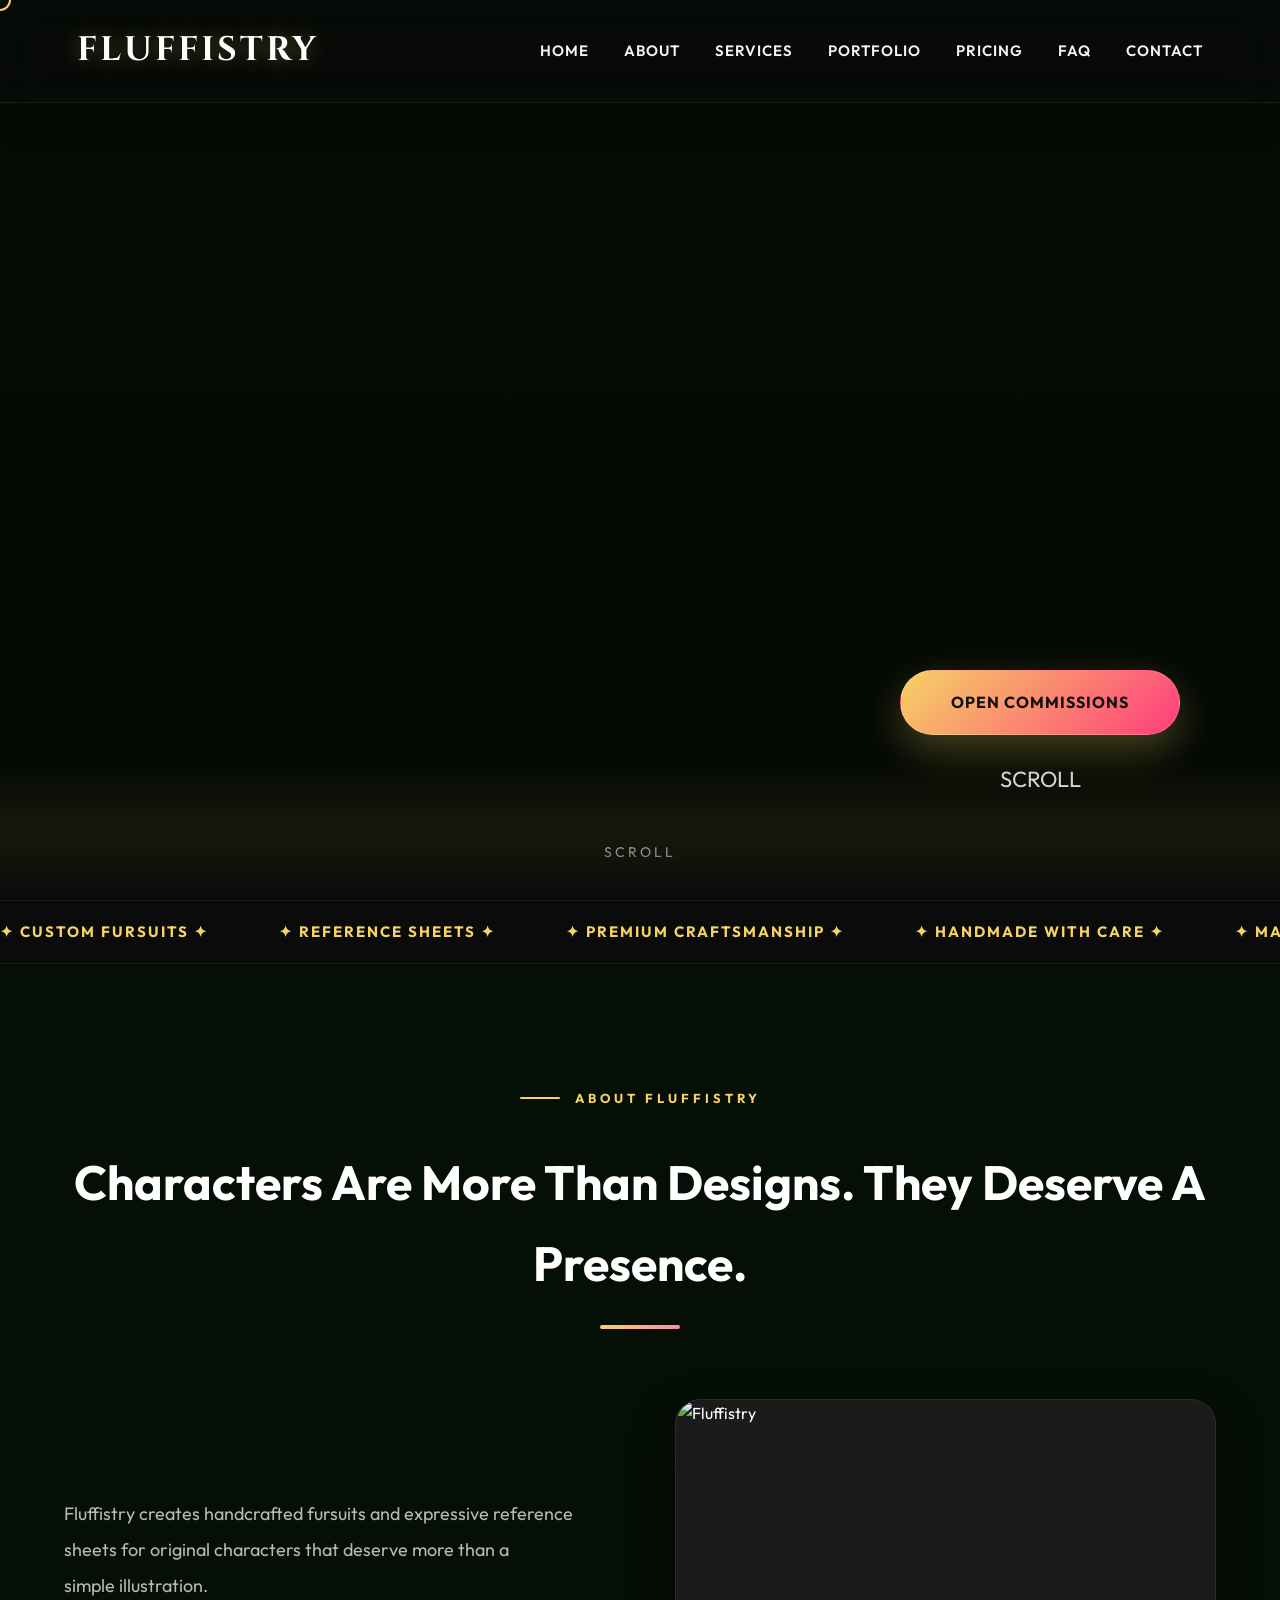
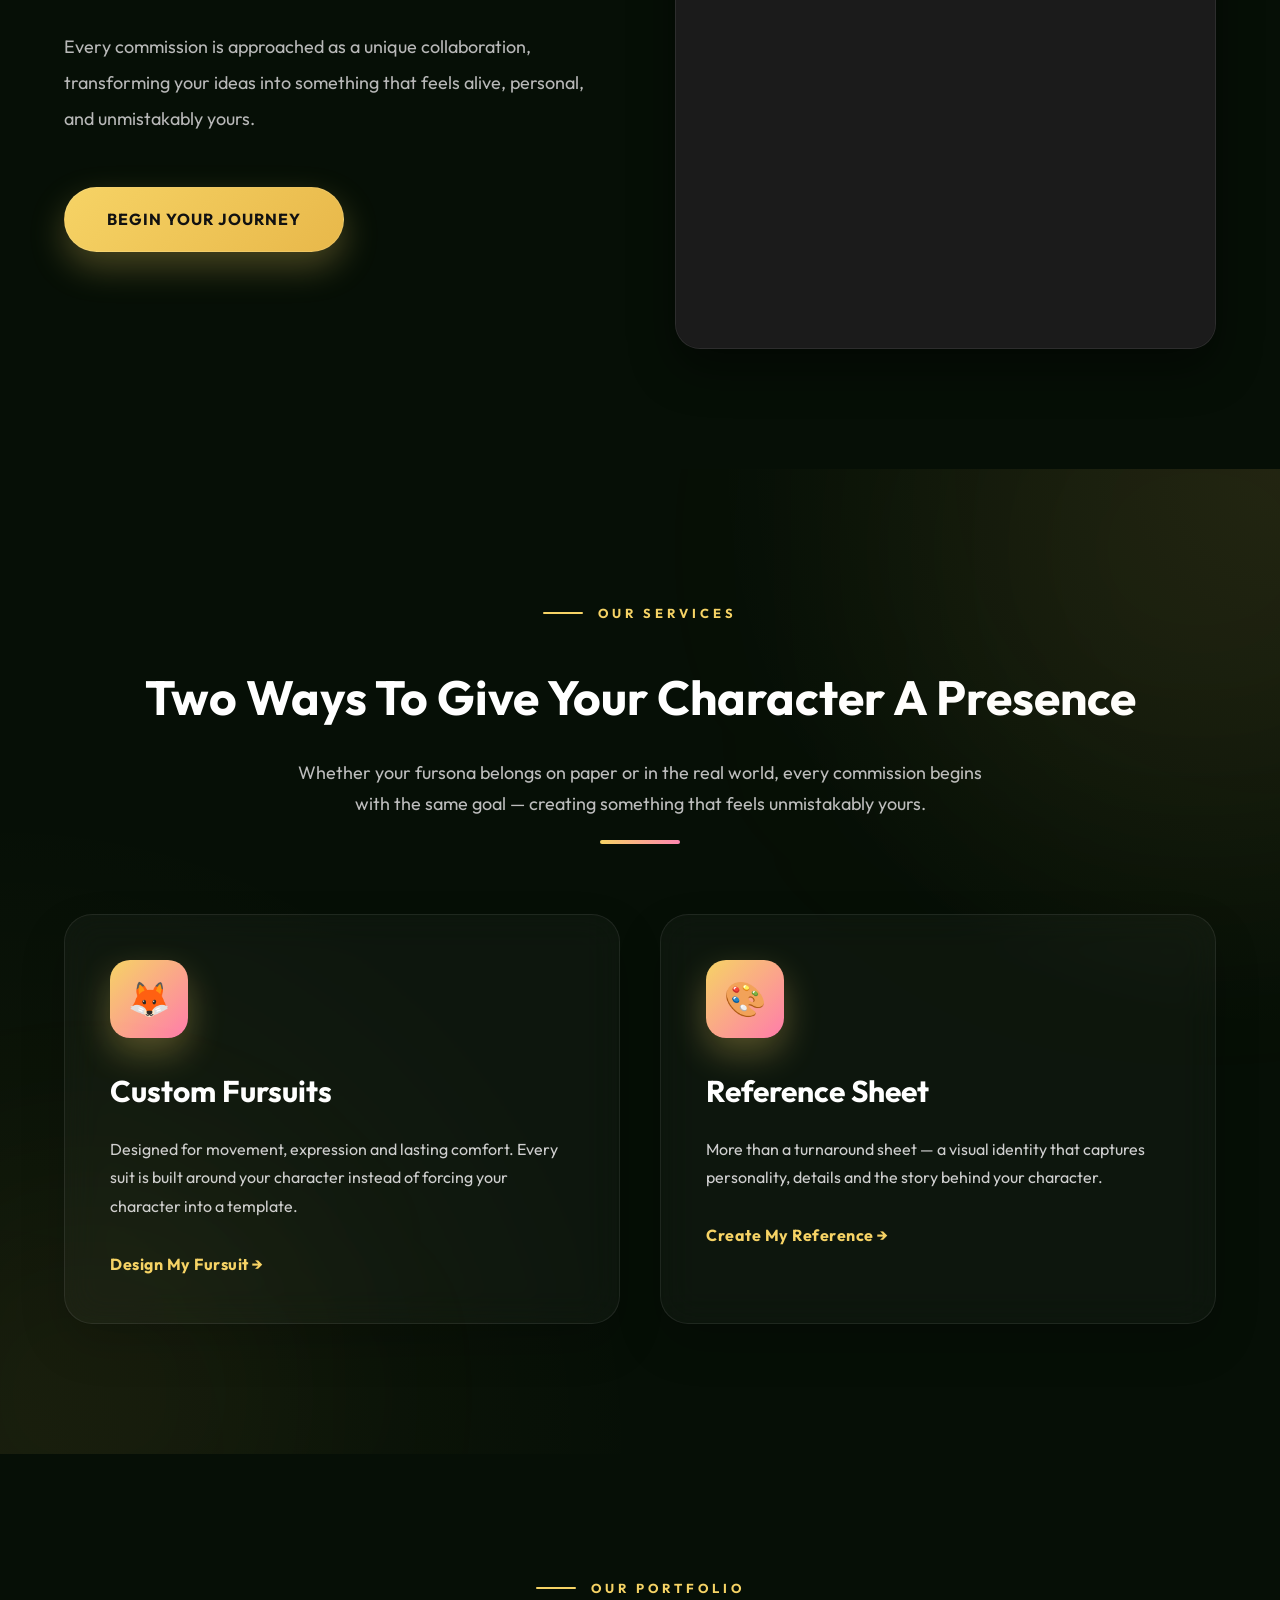
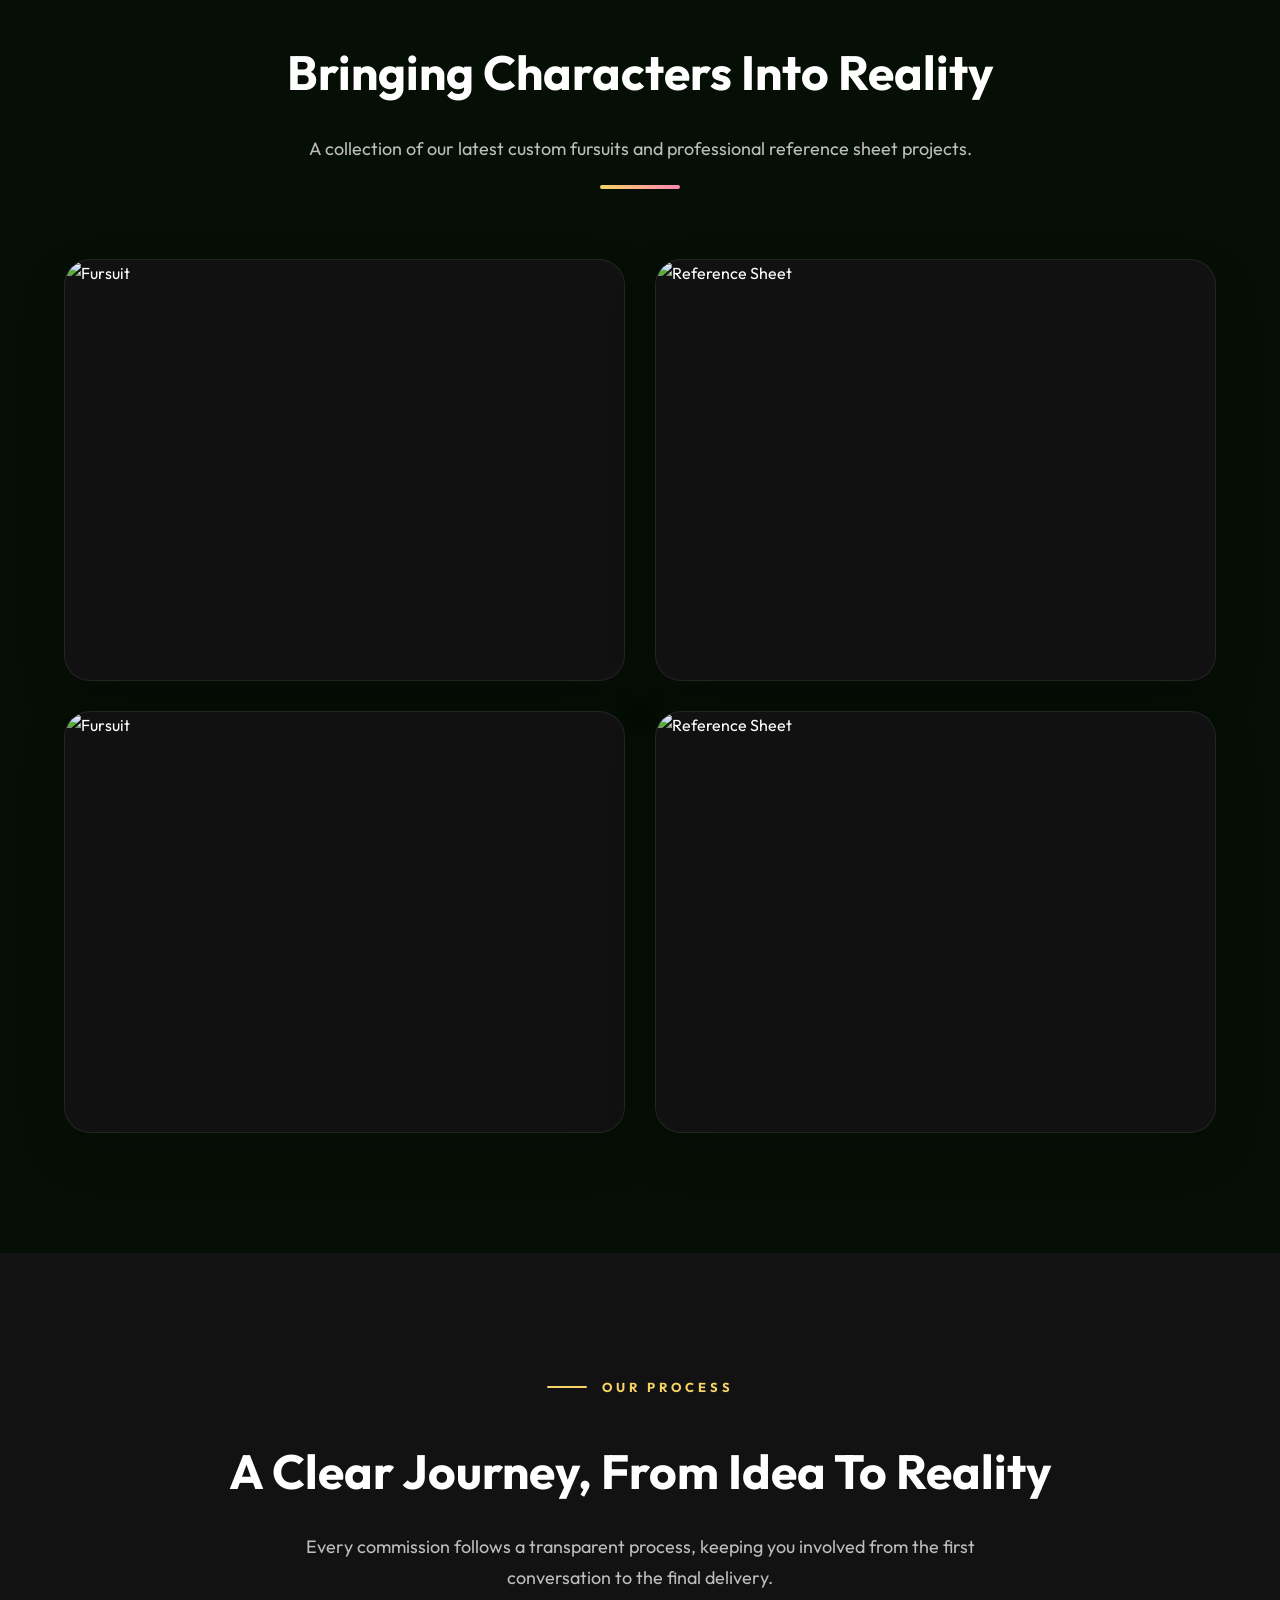
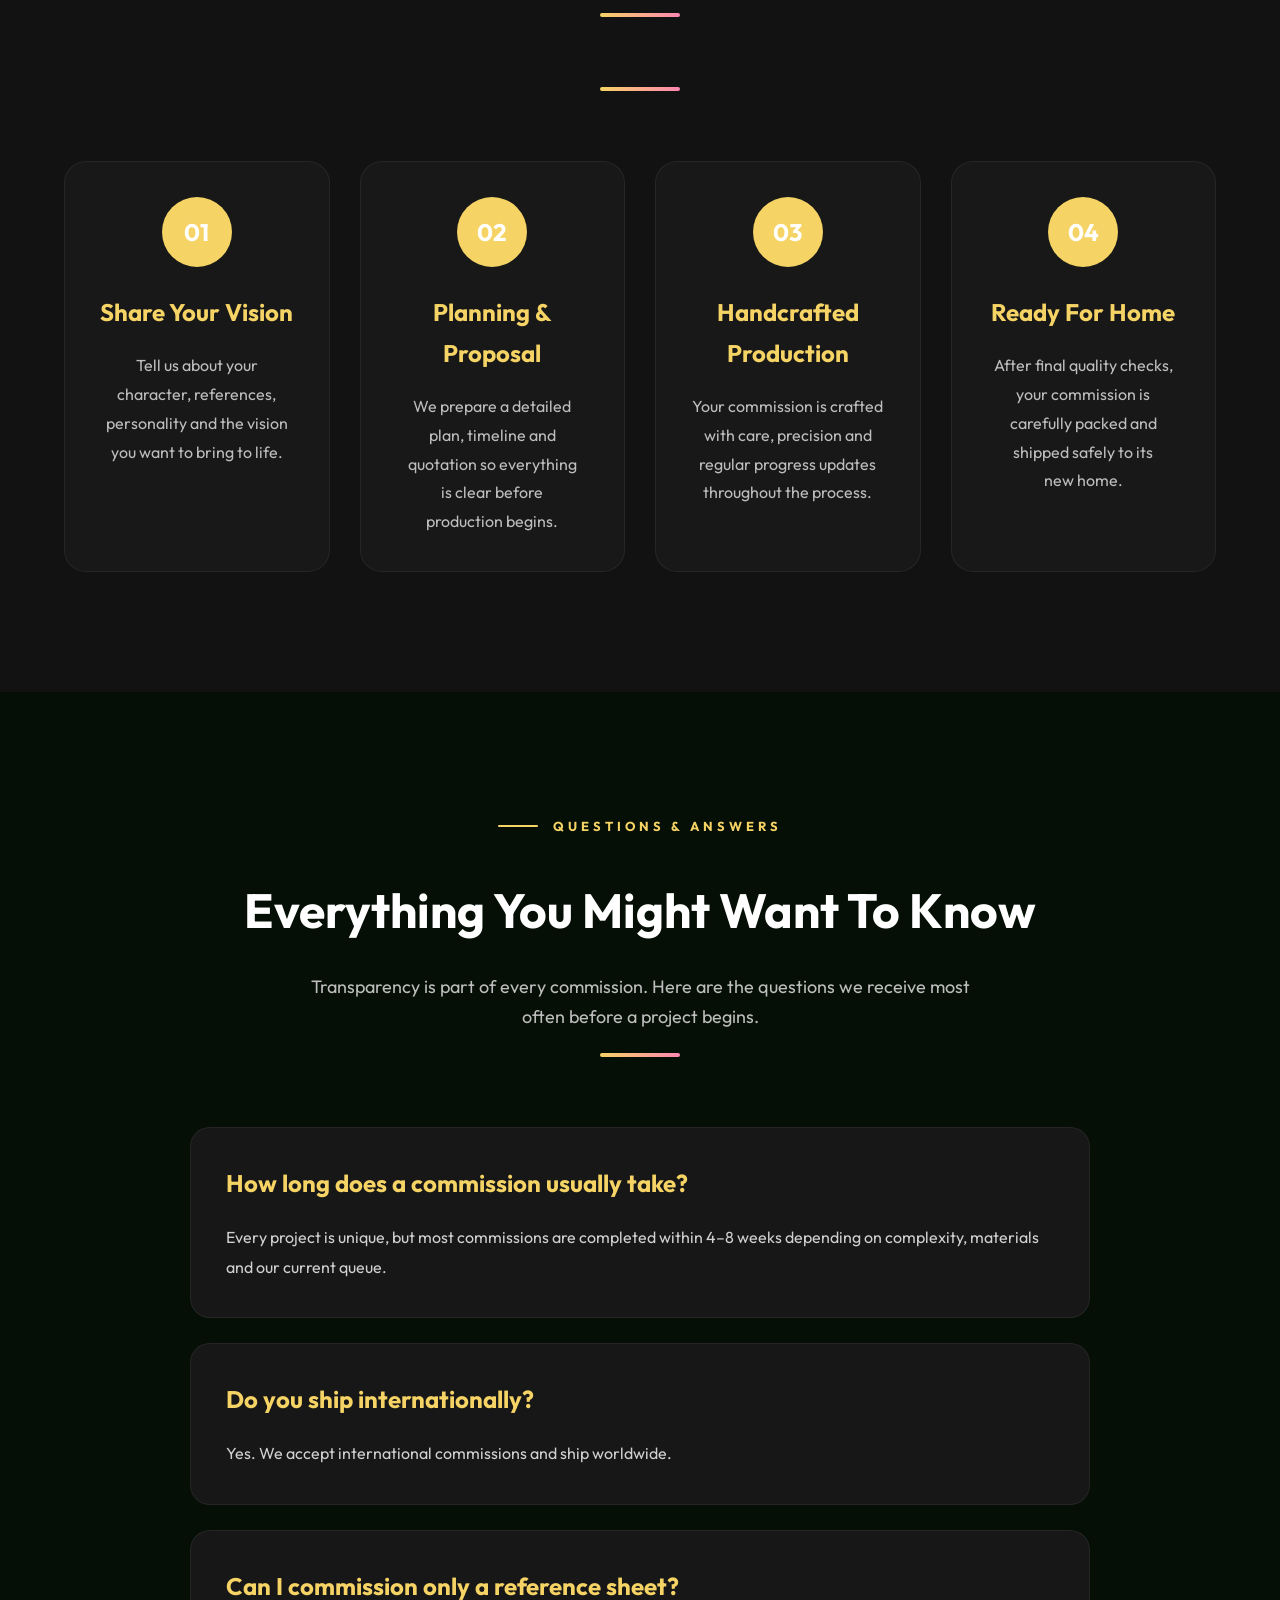
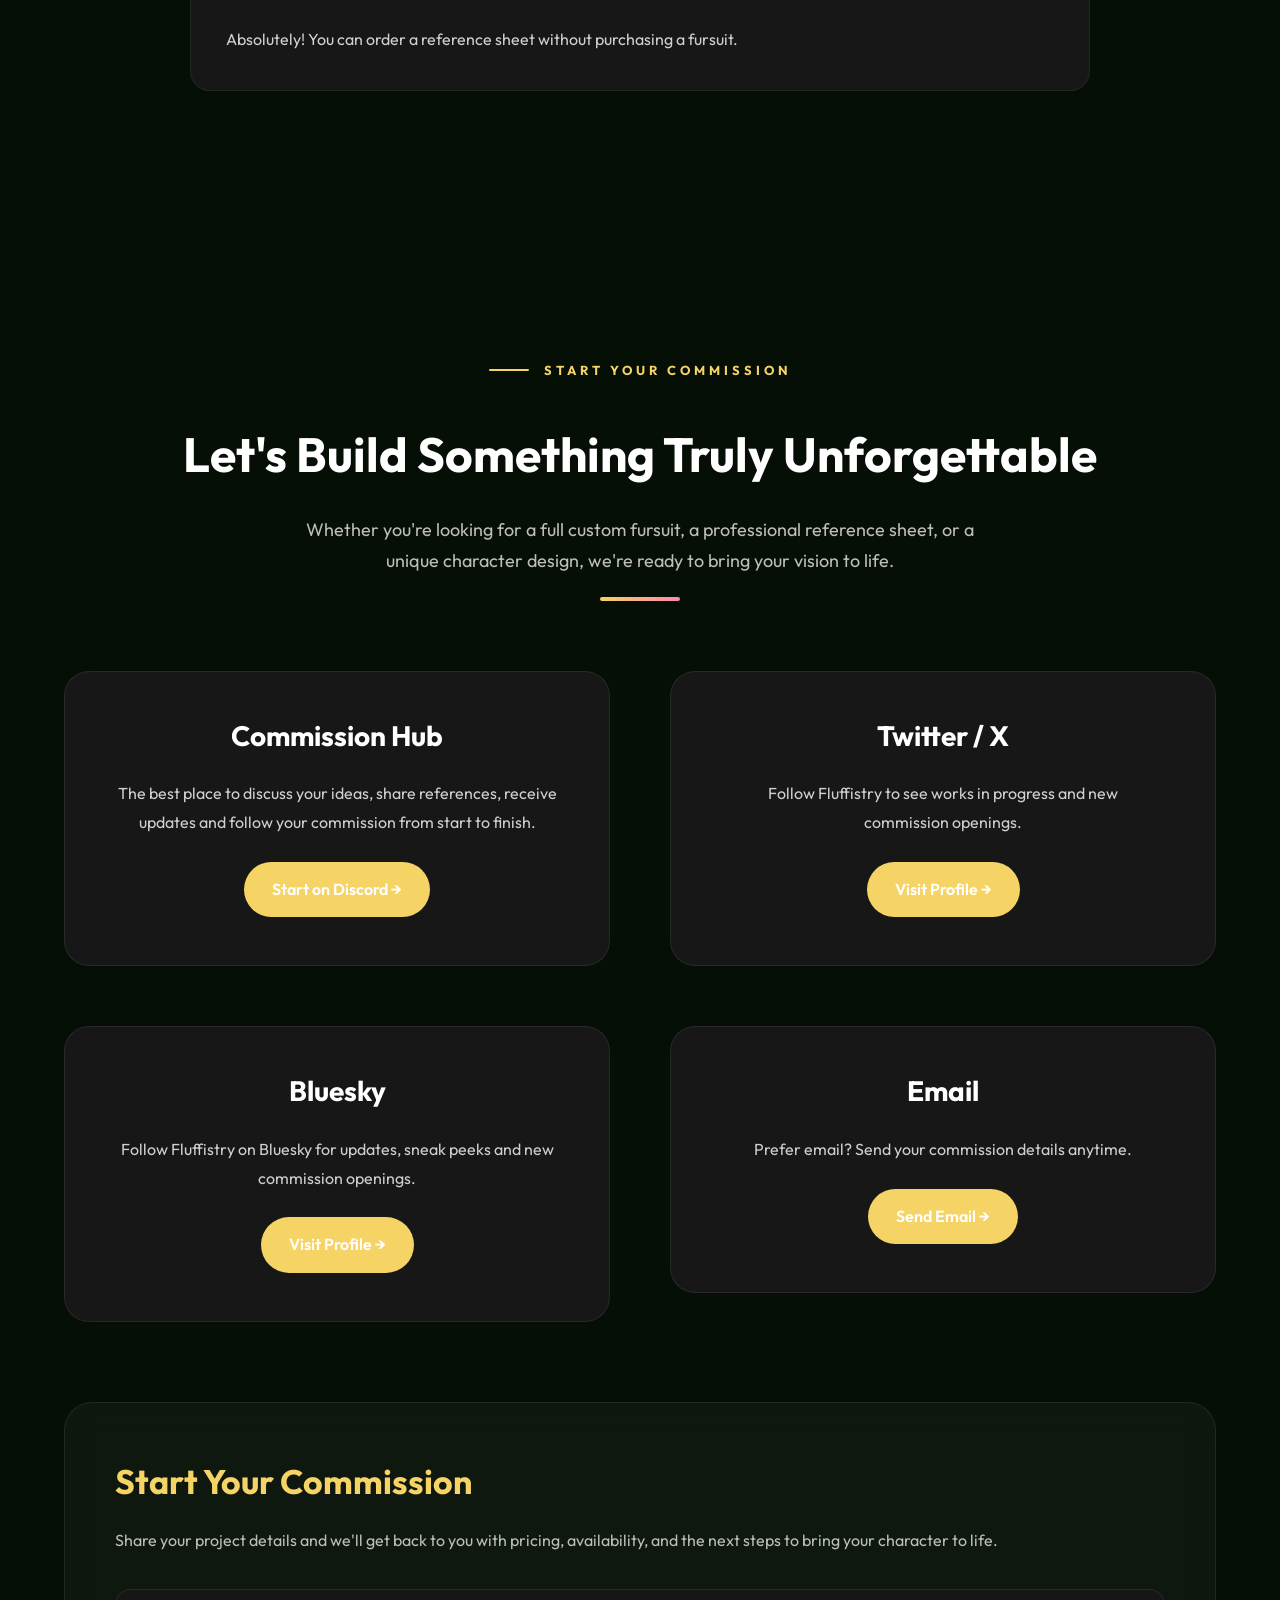
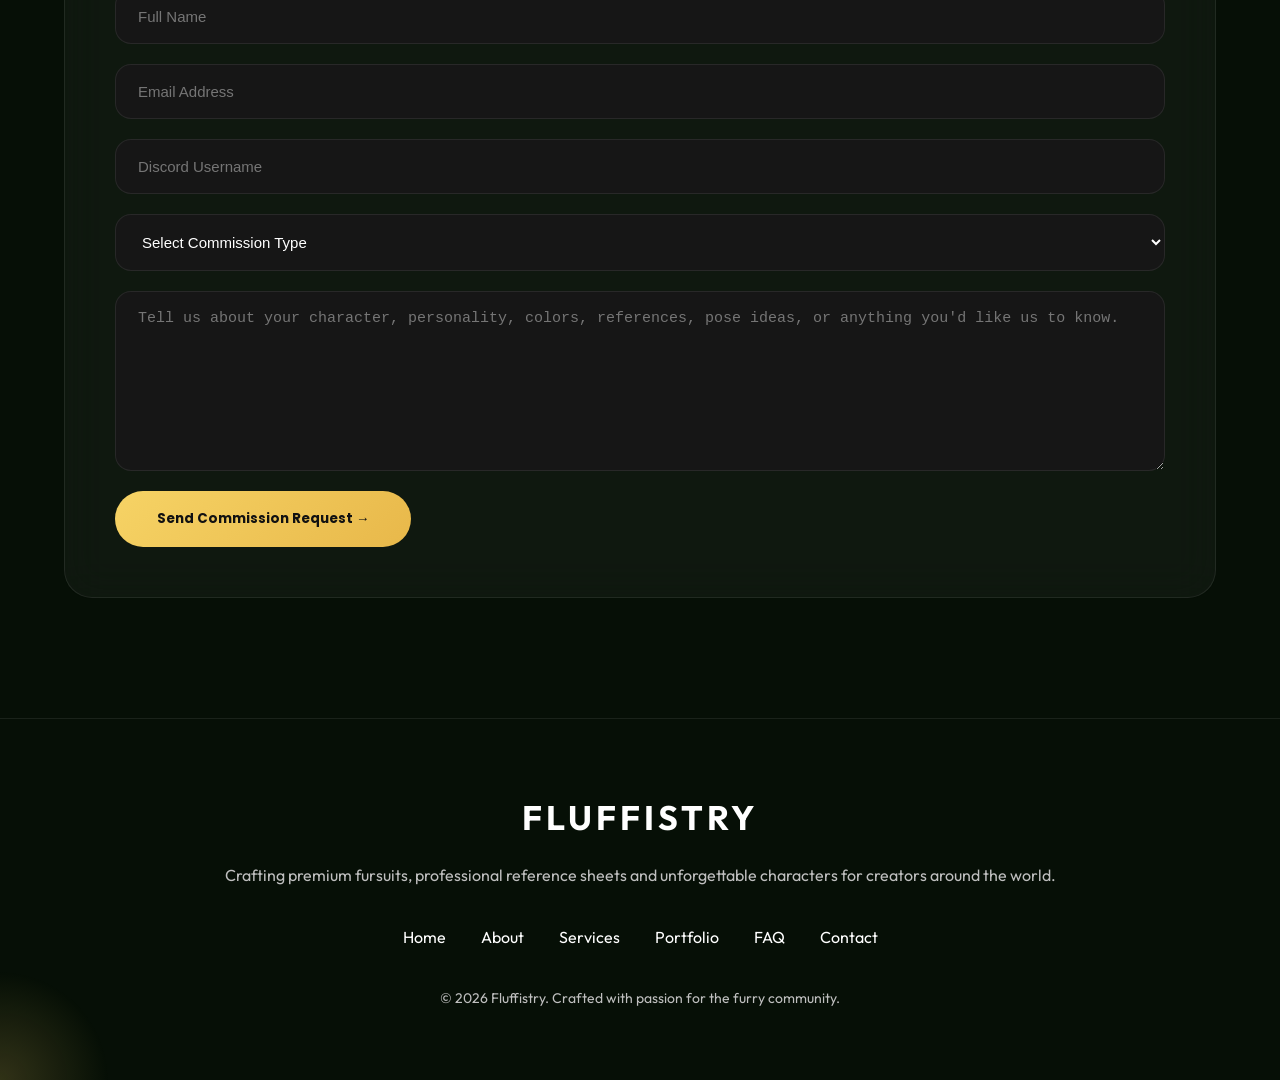
==== commit 1d1a61a5: "Update contact links to include Bluesky profile" ====
--- a/index.html
+++ b/index.html
@@ -697,7 +697,31 @@
 
                 </p>
 
-                <a href="#">
+                <a href="https://x.com/_fluffistry_" target="_blank" rel="noopener">
+
+                    Visit Profile →
+
+                </a>
+
+            </div>
+
+            <div class="contact-card">
+
+                <h3>
+
+                    Bluesky
+
+                </h3>
+
+                <p>
+
+                    Follow Fluffistry on Bluesky
+                    for updates, sneak peeks and
+                    new commission openings.
+
+                </p>
+
+                <a href="https://bsky.app/profile/fluffistry.bsky.social" target="_blank" rel="noopener">
 
                     Visit Profile →
 
--- a/style.css
+++ b/style.css
@@ -17,7 +17,7 @@
 
     font-family:'Poppins',sans-serif;
 
-    background:#0d0d0d;
+    background:#060f06;
 
     color:#ffffff;
 
@@ -1738,7 +1738,7 @@
 
 ::-webkit-scrollbar-track{
 
-    background:#0d0d0d;
+    background:#060f06;
 
 }
 
@@ -2256,7 +2256,7 @@
 
     inset:0;
 
-    background:#0d0d0d;
+    background:#060f06;
 
     display:flex;
 
@@ -3003,7 +3003,7 @@
 
     padding:90px 0 120px;
 
-    background:#0d0d0d;
+    background:#060f06;
 
 }
 
@@ -3183,7 +3183,7 @@
 
     padding:120px 0;
 
-    background:#0d0d0d;
+    background:#060f06;
 
 }
 
@@ -3342,7 +3342,7 @@
 
     padding:120px 0;
 
-    background:#0d0d0d;
+    background:#060f06;
 
 }
 
@@ -3439,7 +3439,7 @@
 
     padding:120px 0;
 
-    background:#0d0d0d;
+    background:#060f06;
 
 }
 
@@ -3610,7 +3610,7 @@
 
     padding:120px 0;
 
-    background:#0d0d0d;
+    background:#060f06;
 
 }
 
@@ -3681,7 +3681,7 @@
 
     padding:120px 0;
 
-    background:#0d0d0d;
+    background:#060f06;
 
 }
 
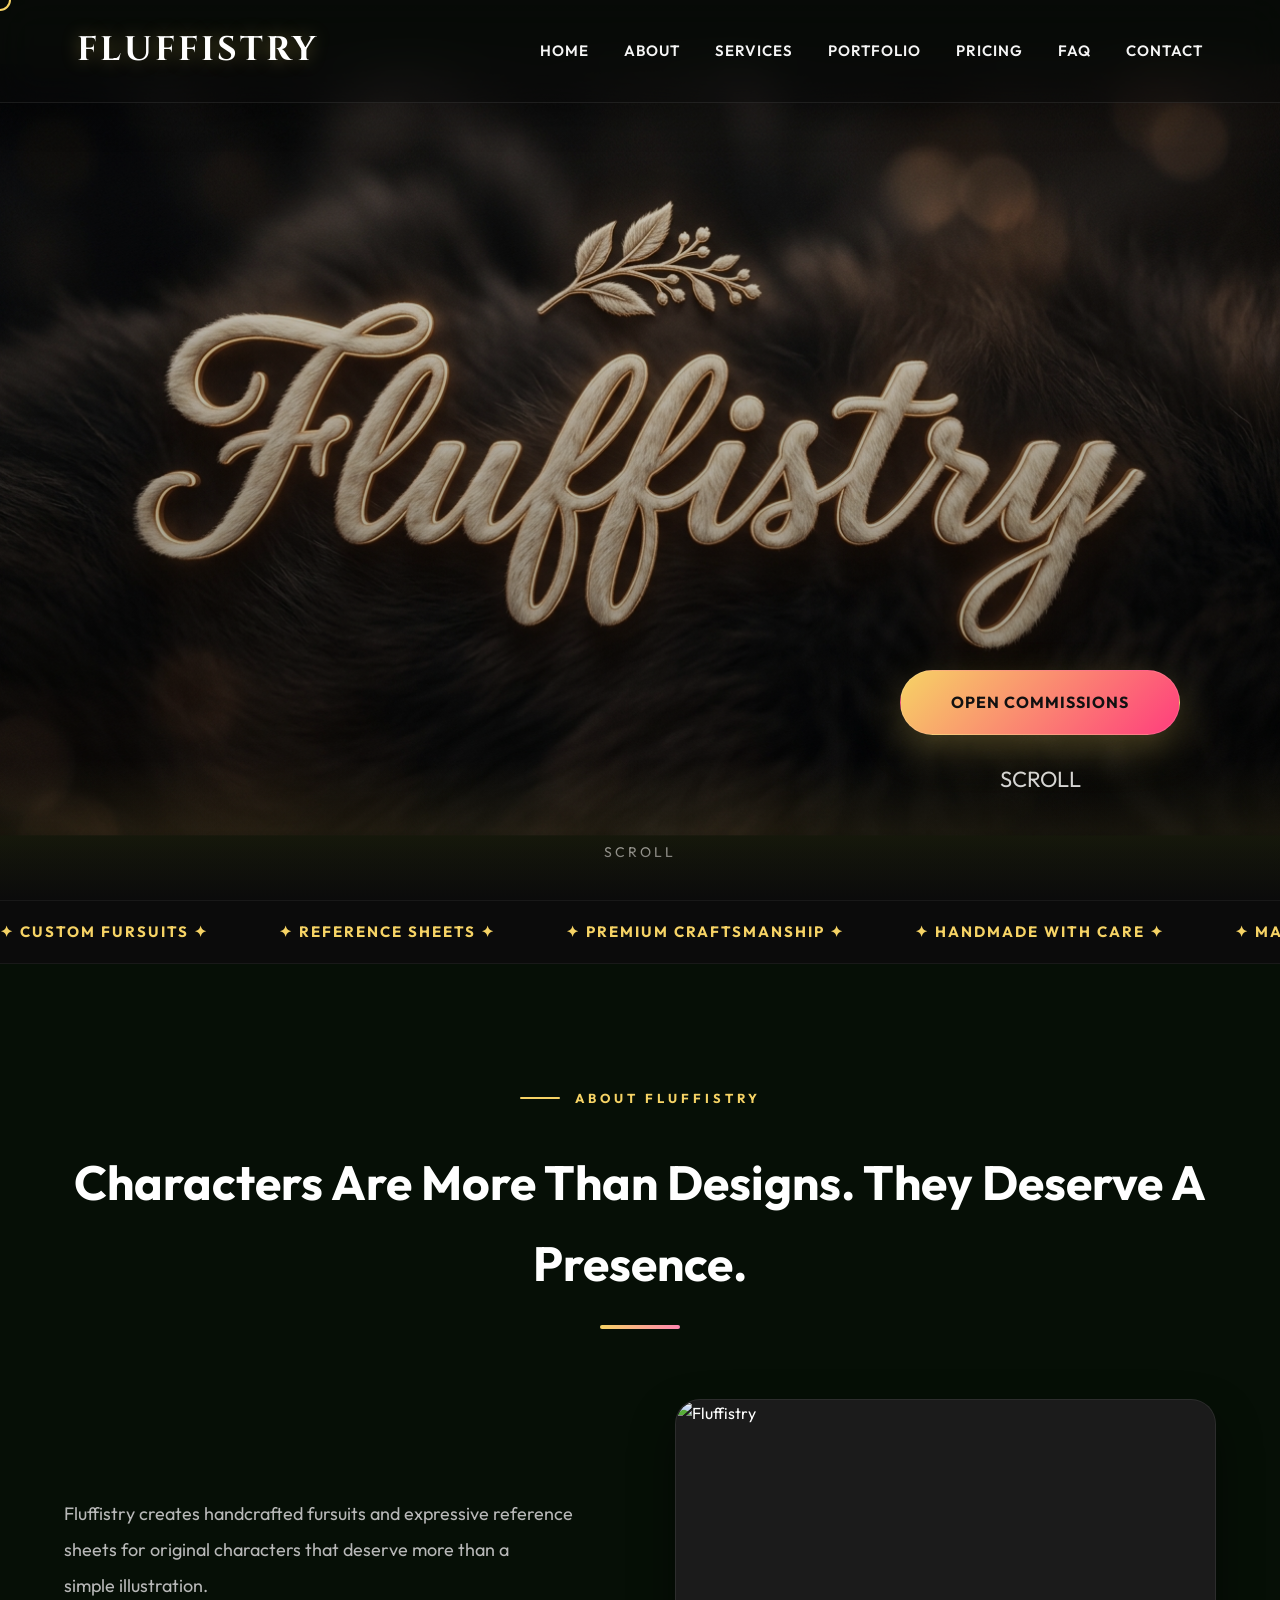
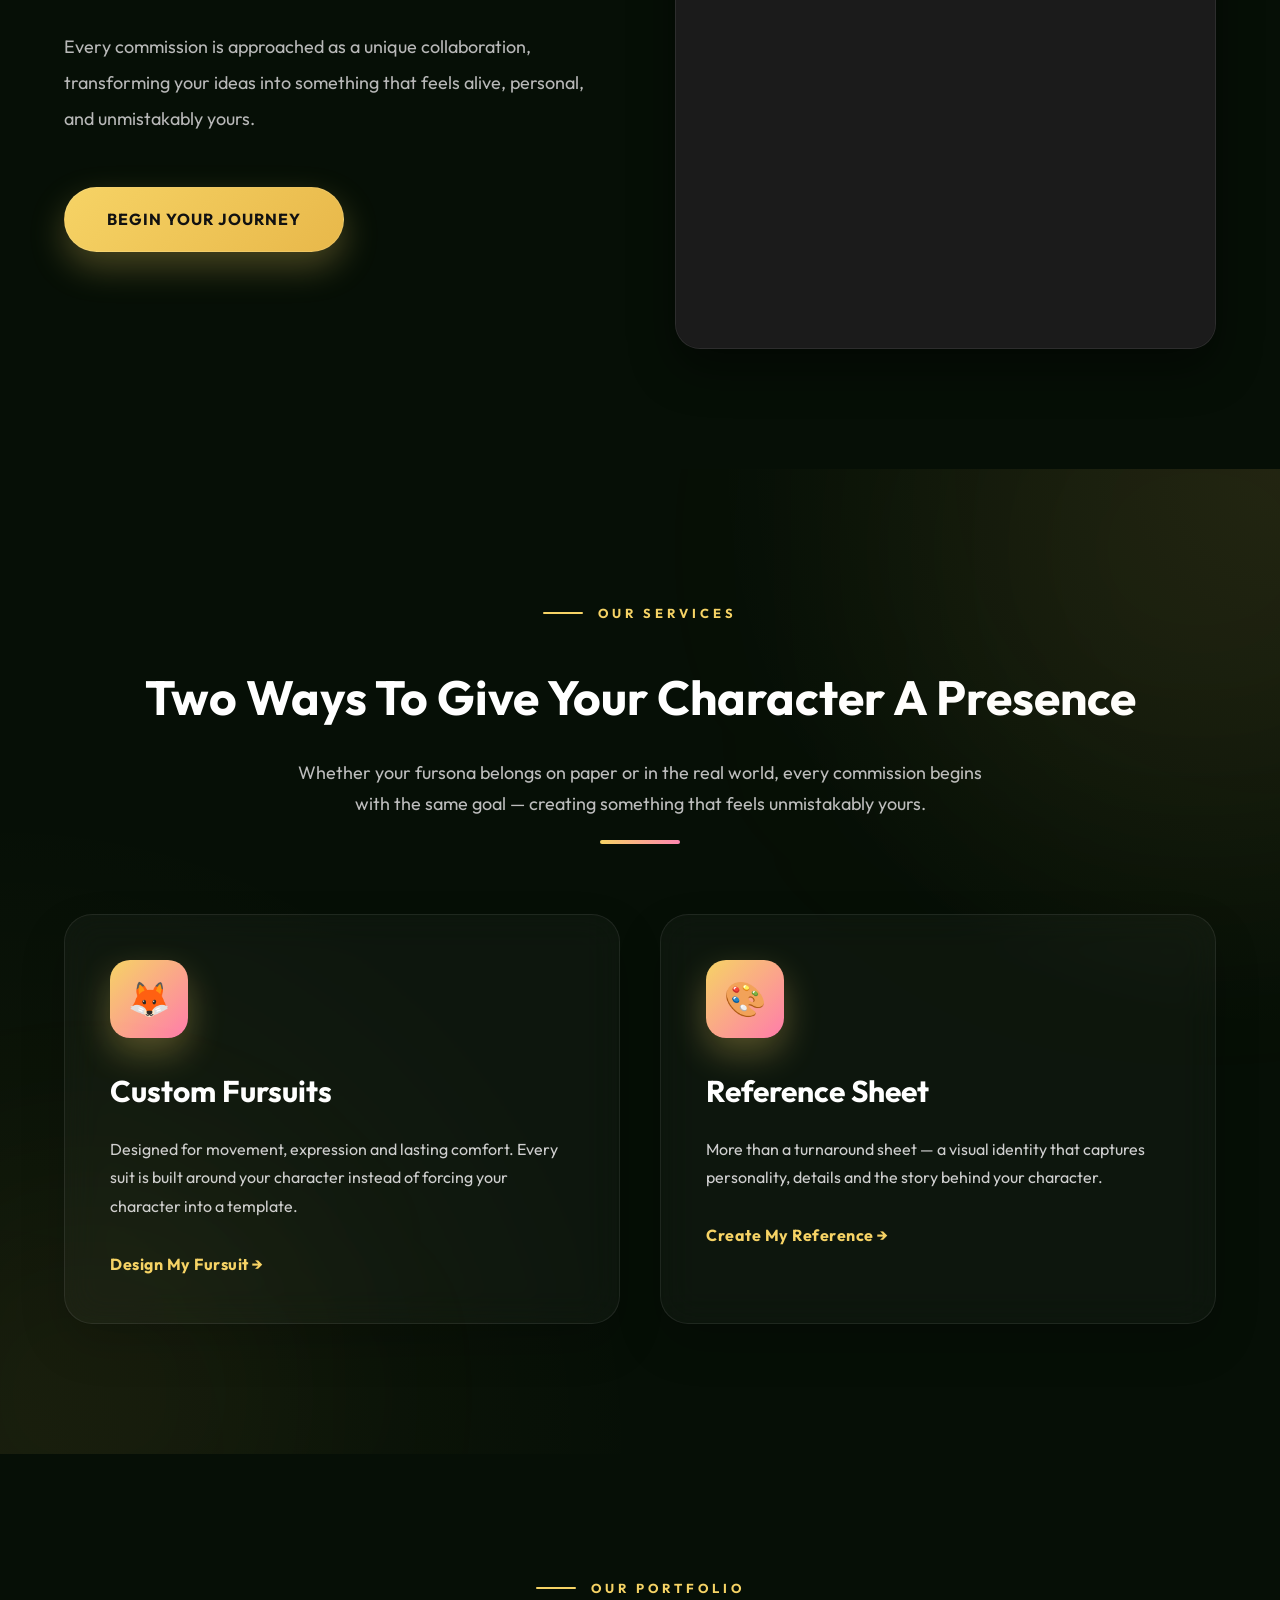
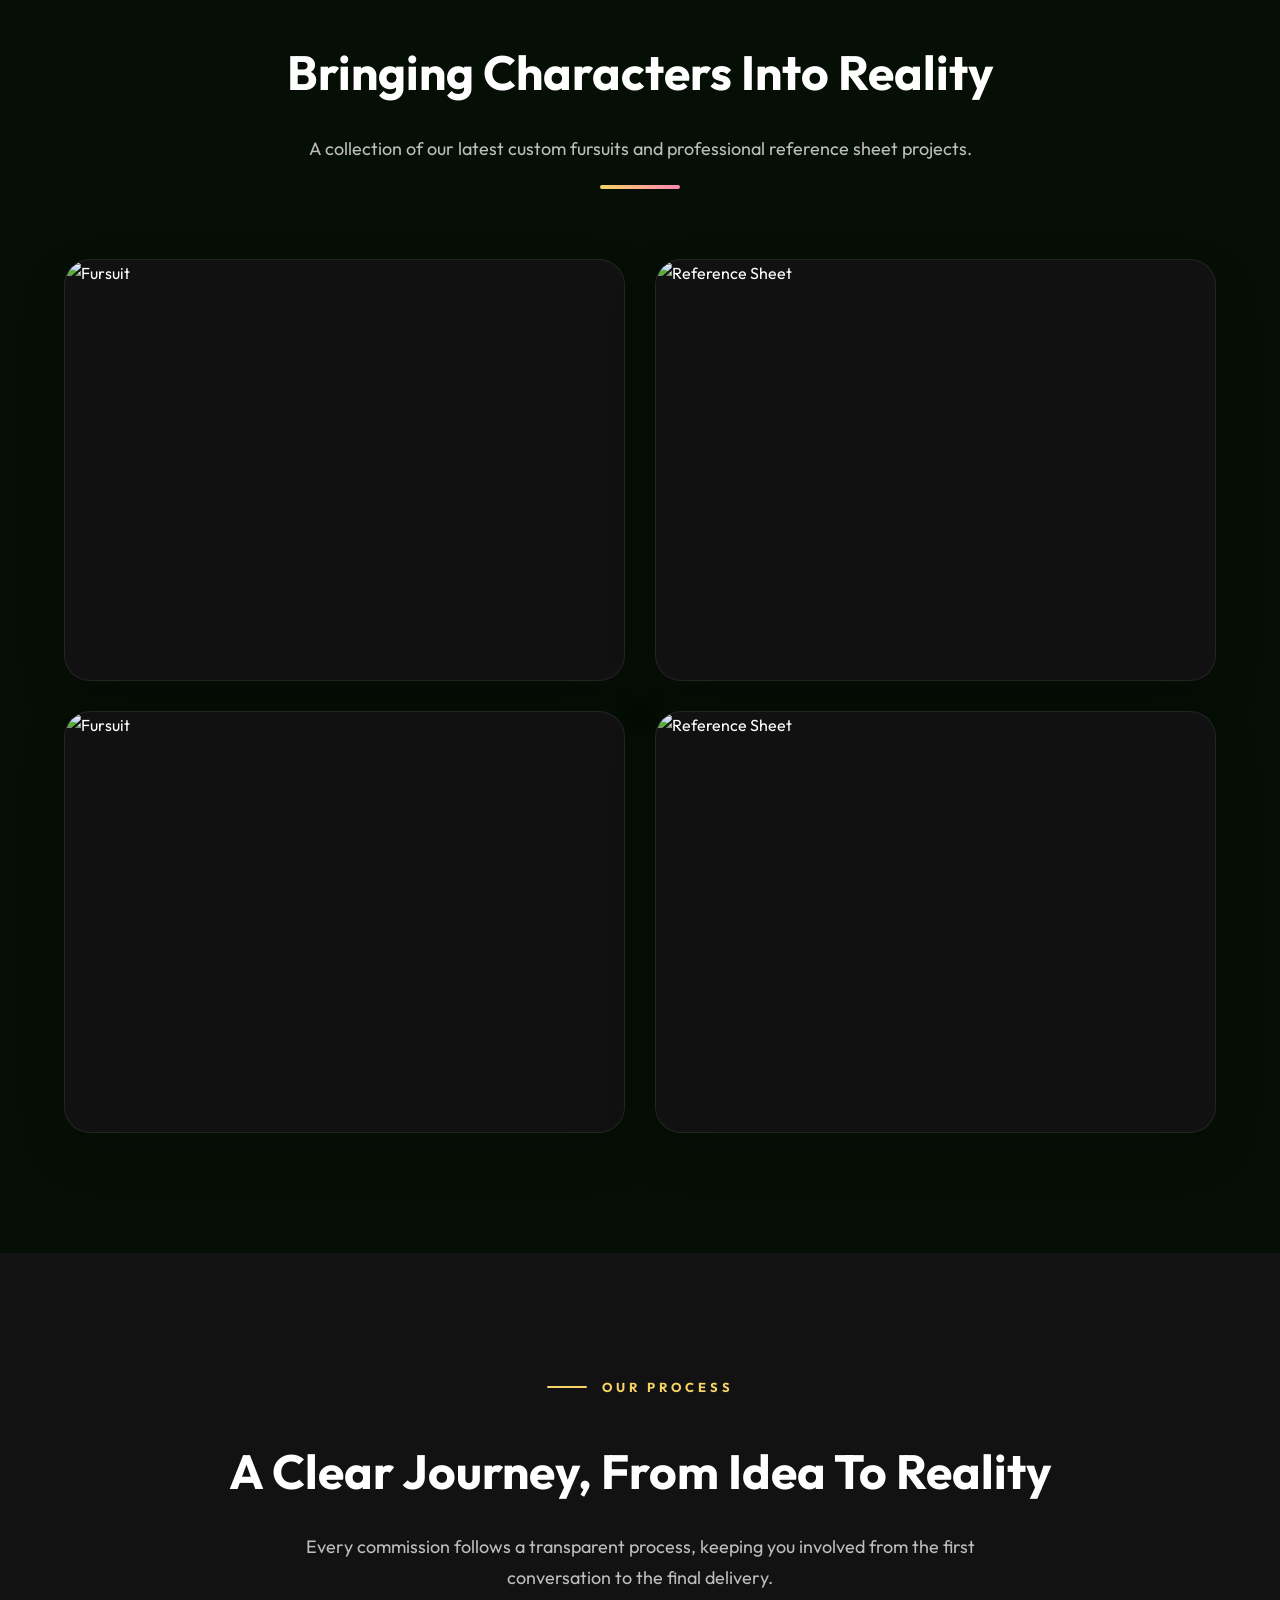
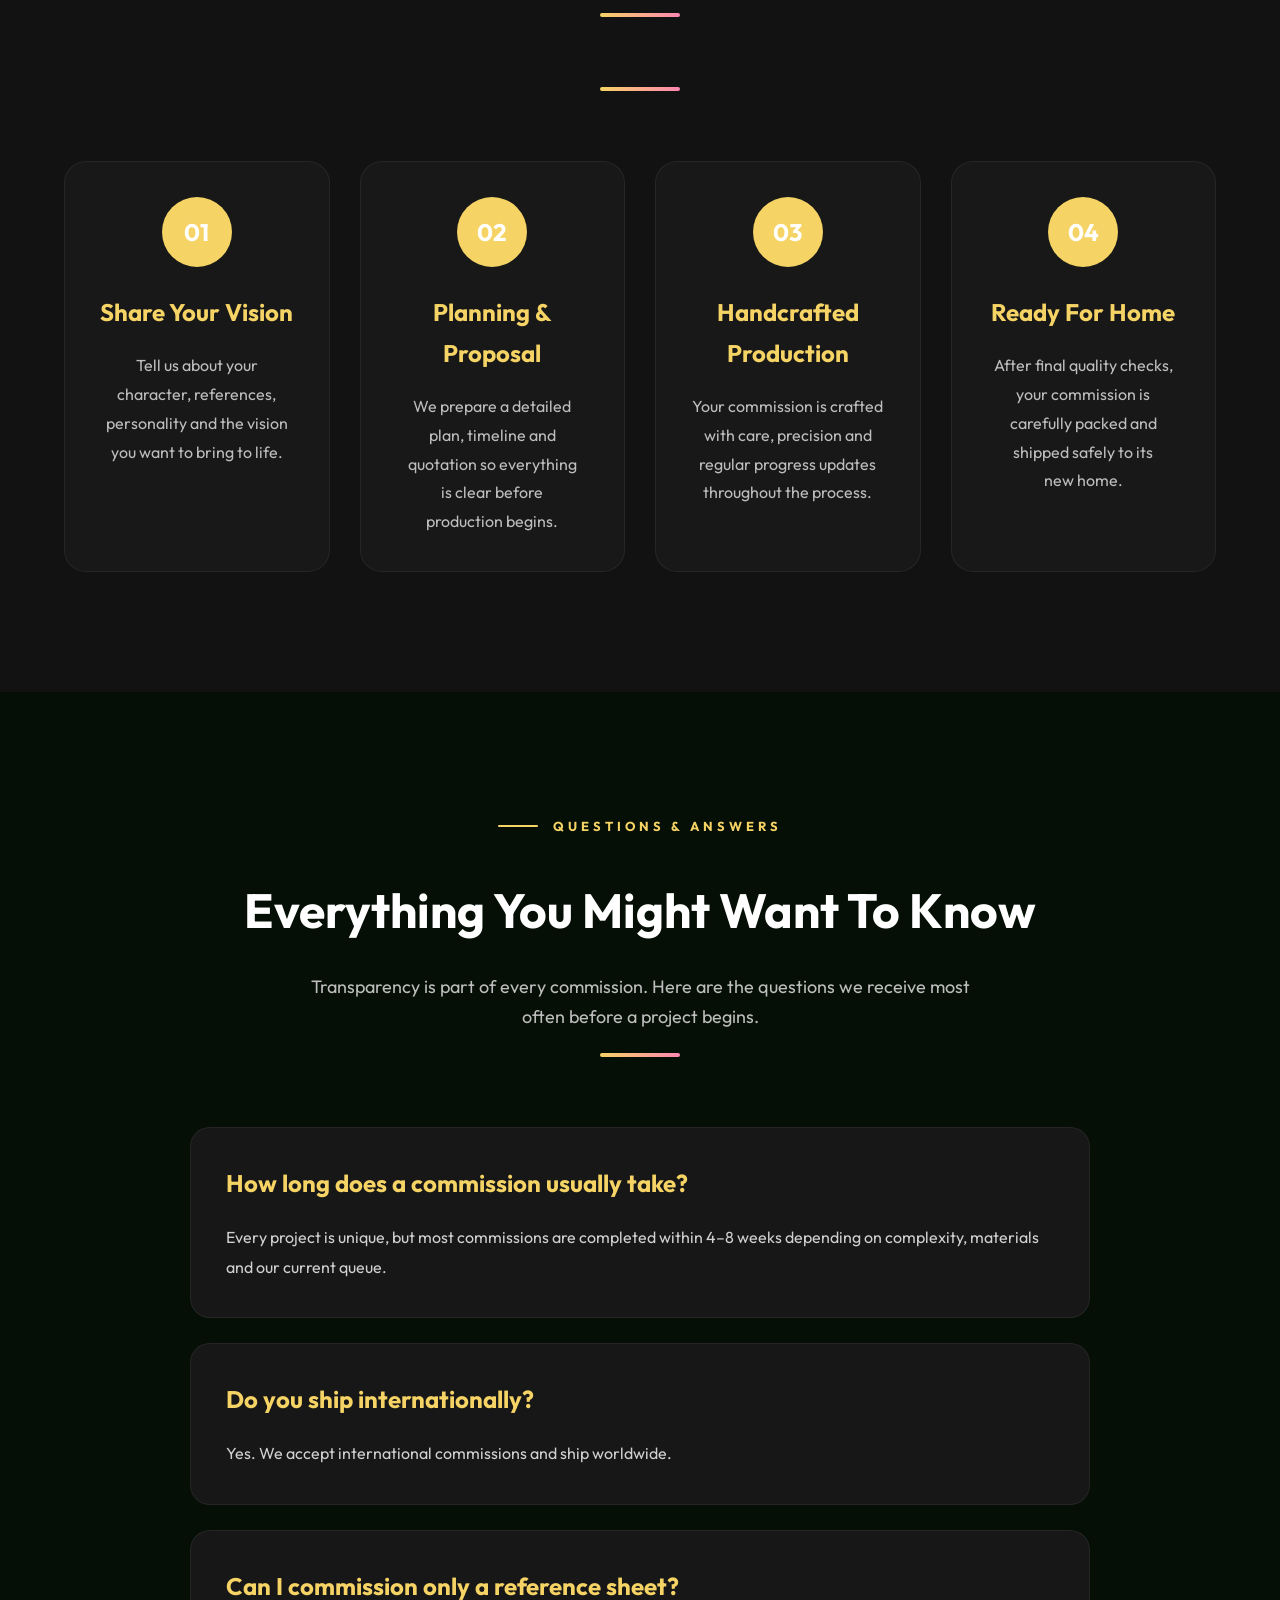
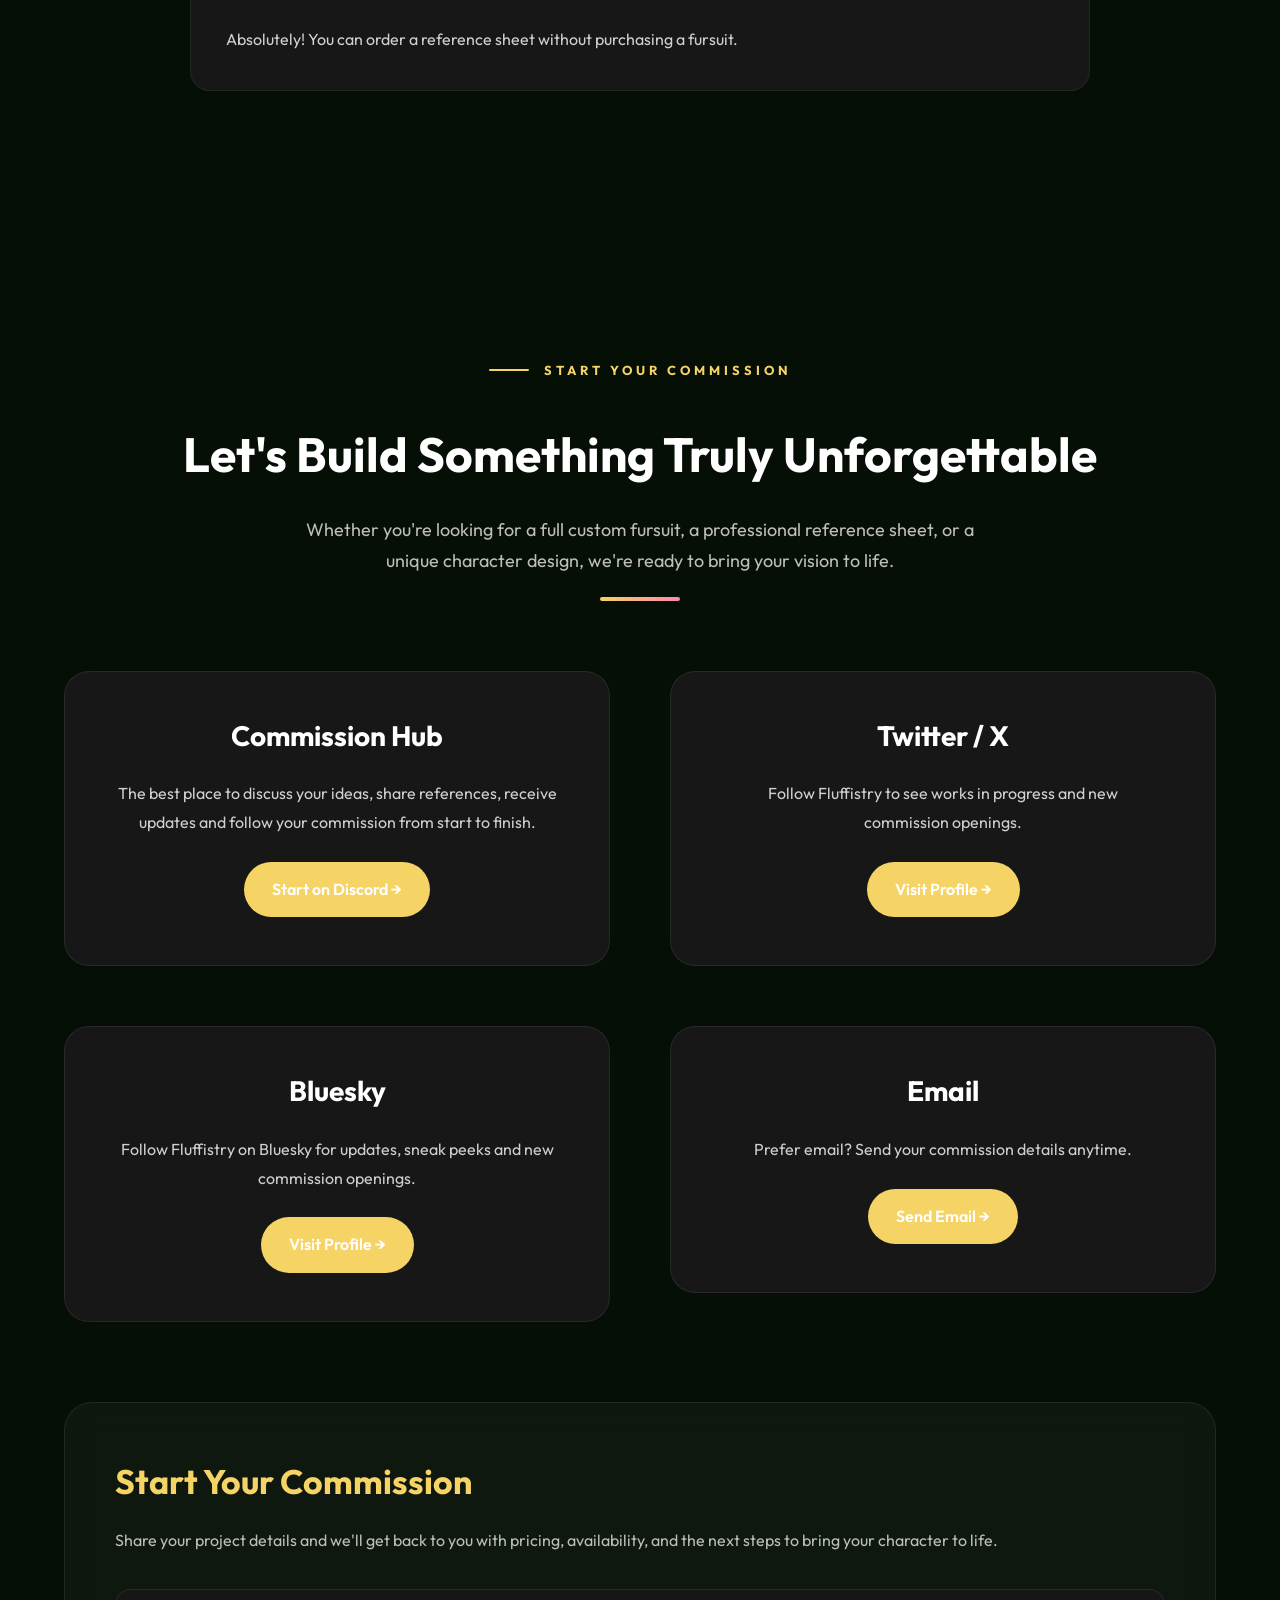
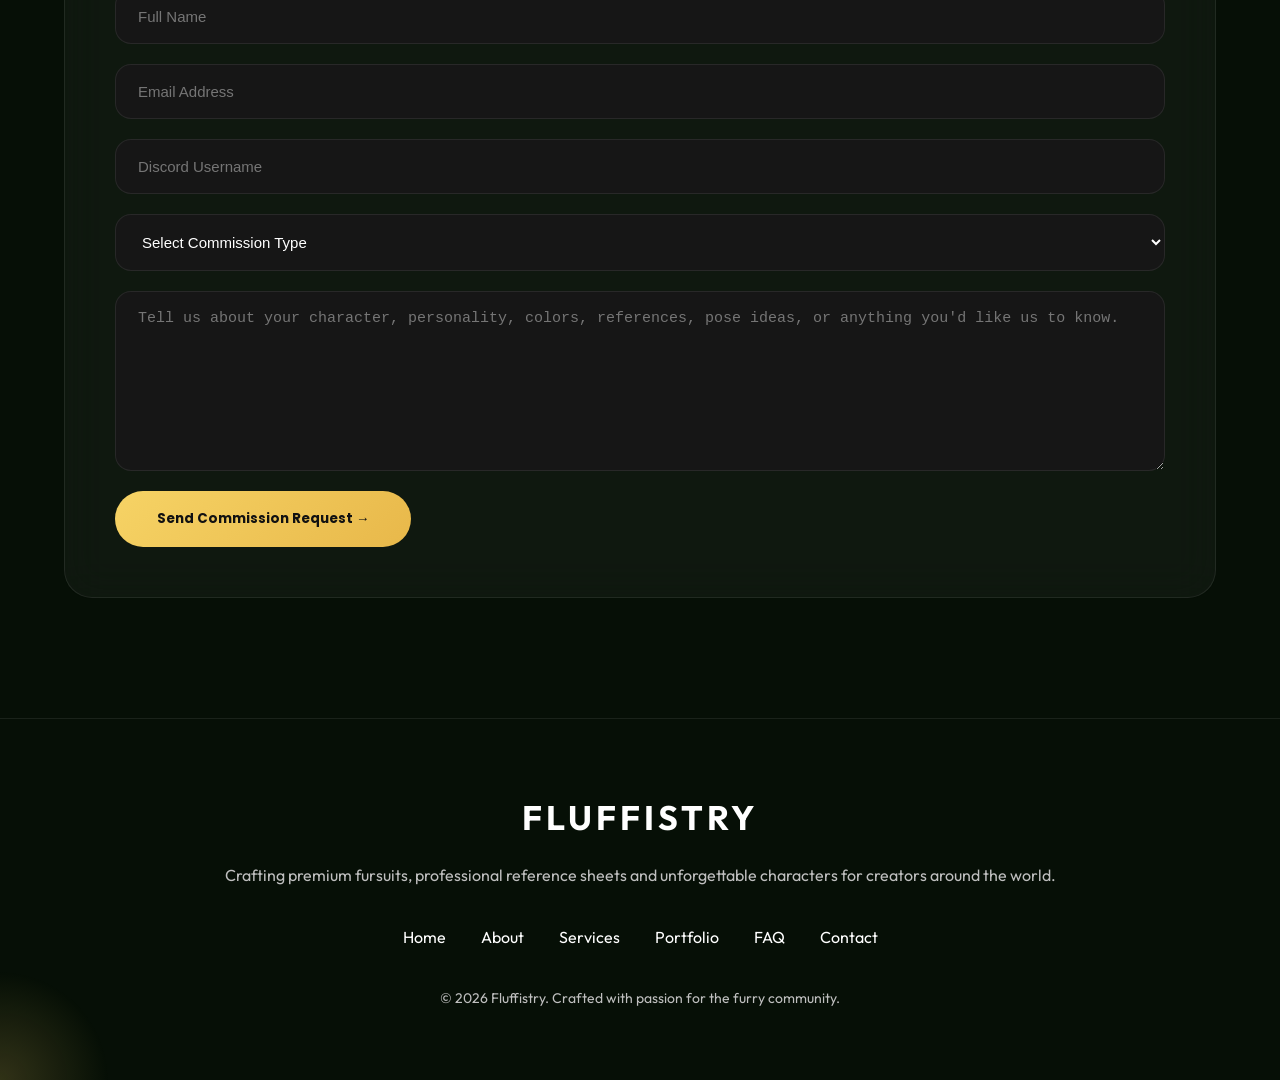
==== commit 529d17d1: "Replace video with image in hero section Replaced video element with an image for the hero section." ====
--- a/index.html
+++ b/index.html
@@ -82,14 +82,7 @@
 
 <section class="hero" id="home">
 
-    <video autoplay
-           muted
-           loop
-           playsinline
-           class="hero-video">
-
-        <source src="videos/hero.mp4" type="video/mp4">
-    </video>
+    <img src="images/hero.jpg" alt="Fluffistry" class="hero-video">
 
     <div class="overlay"></div>
 
